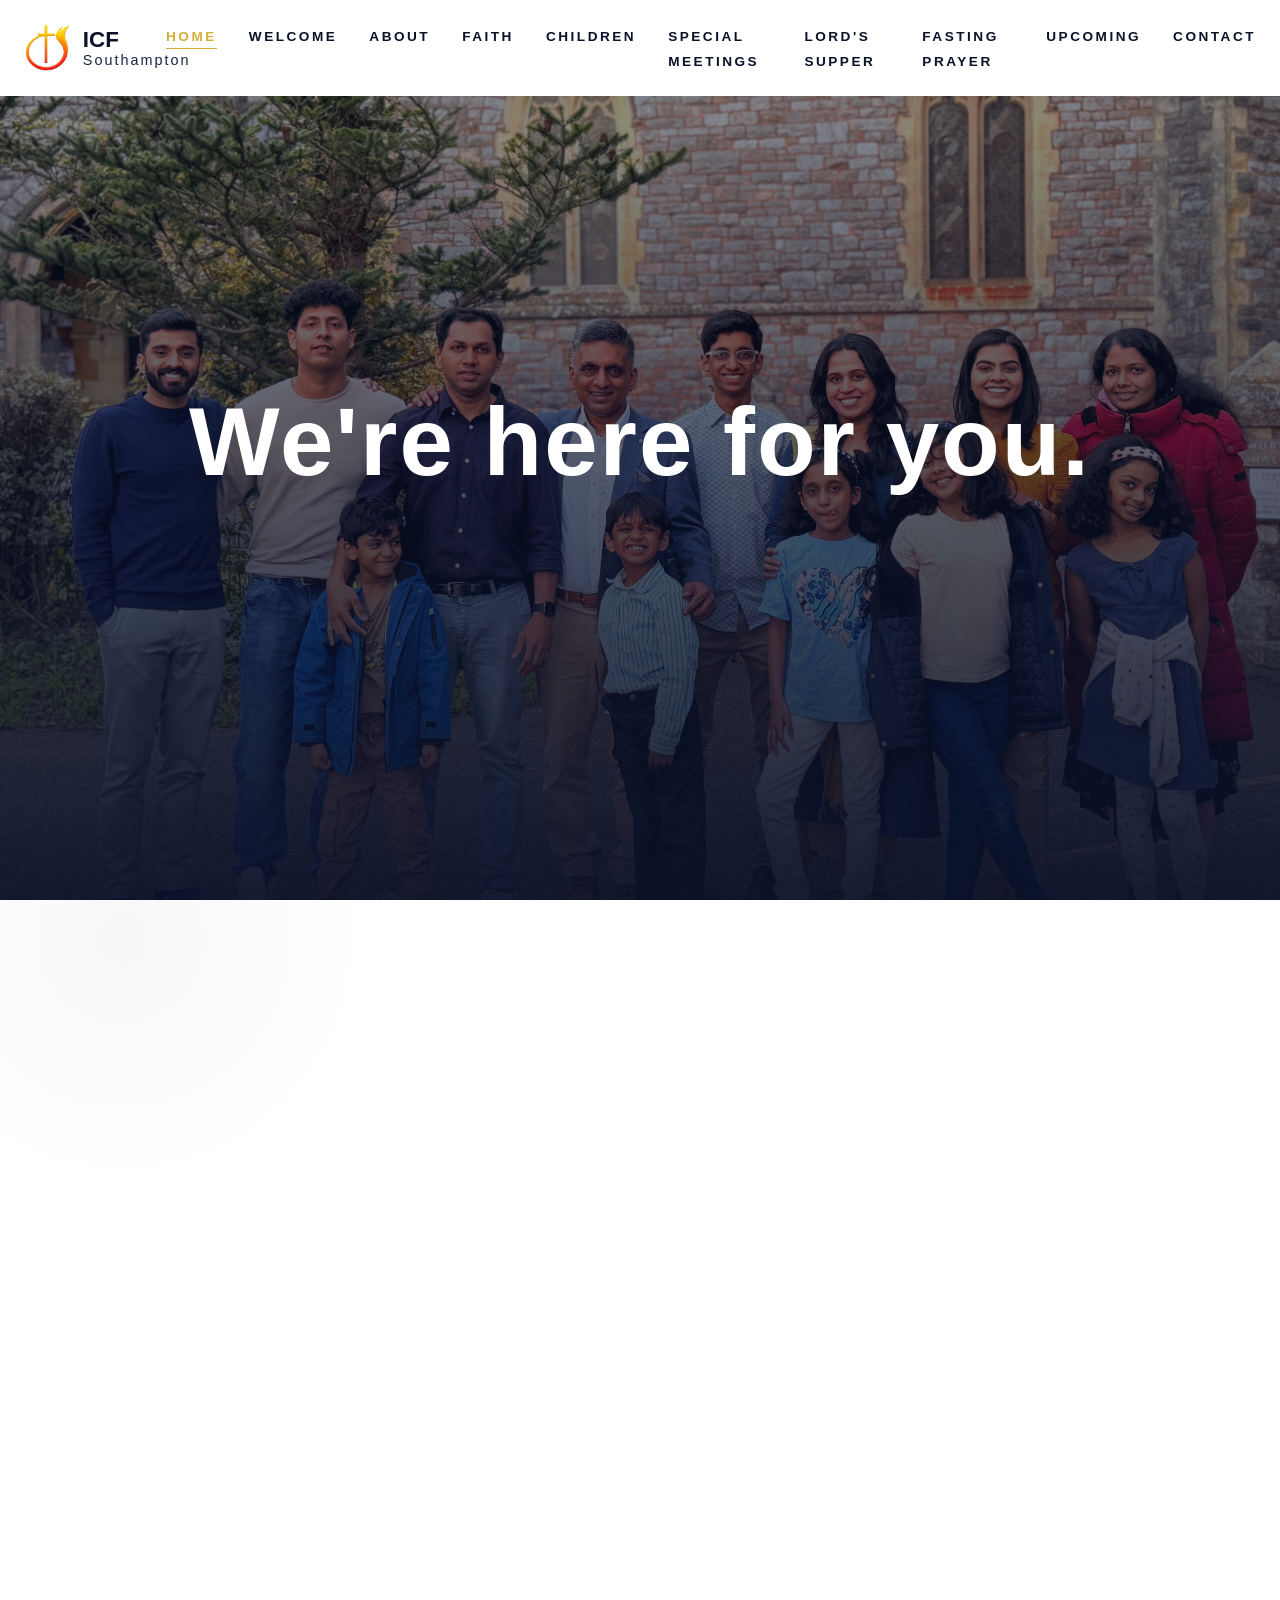
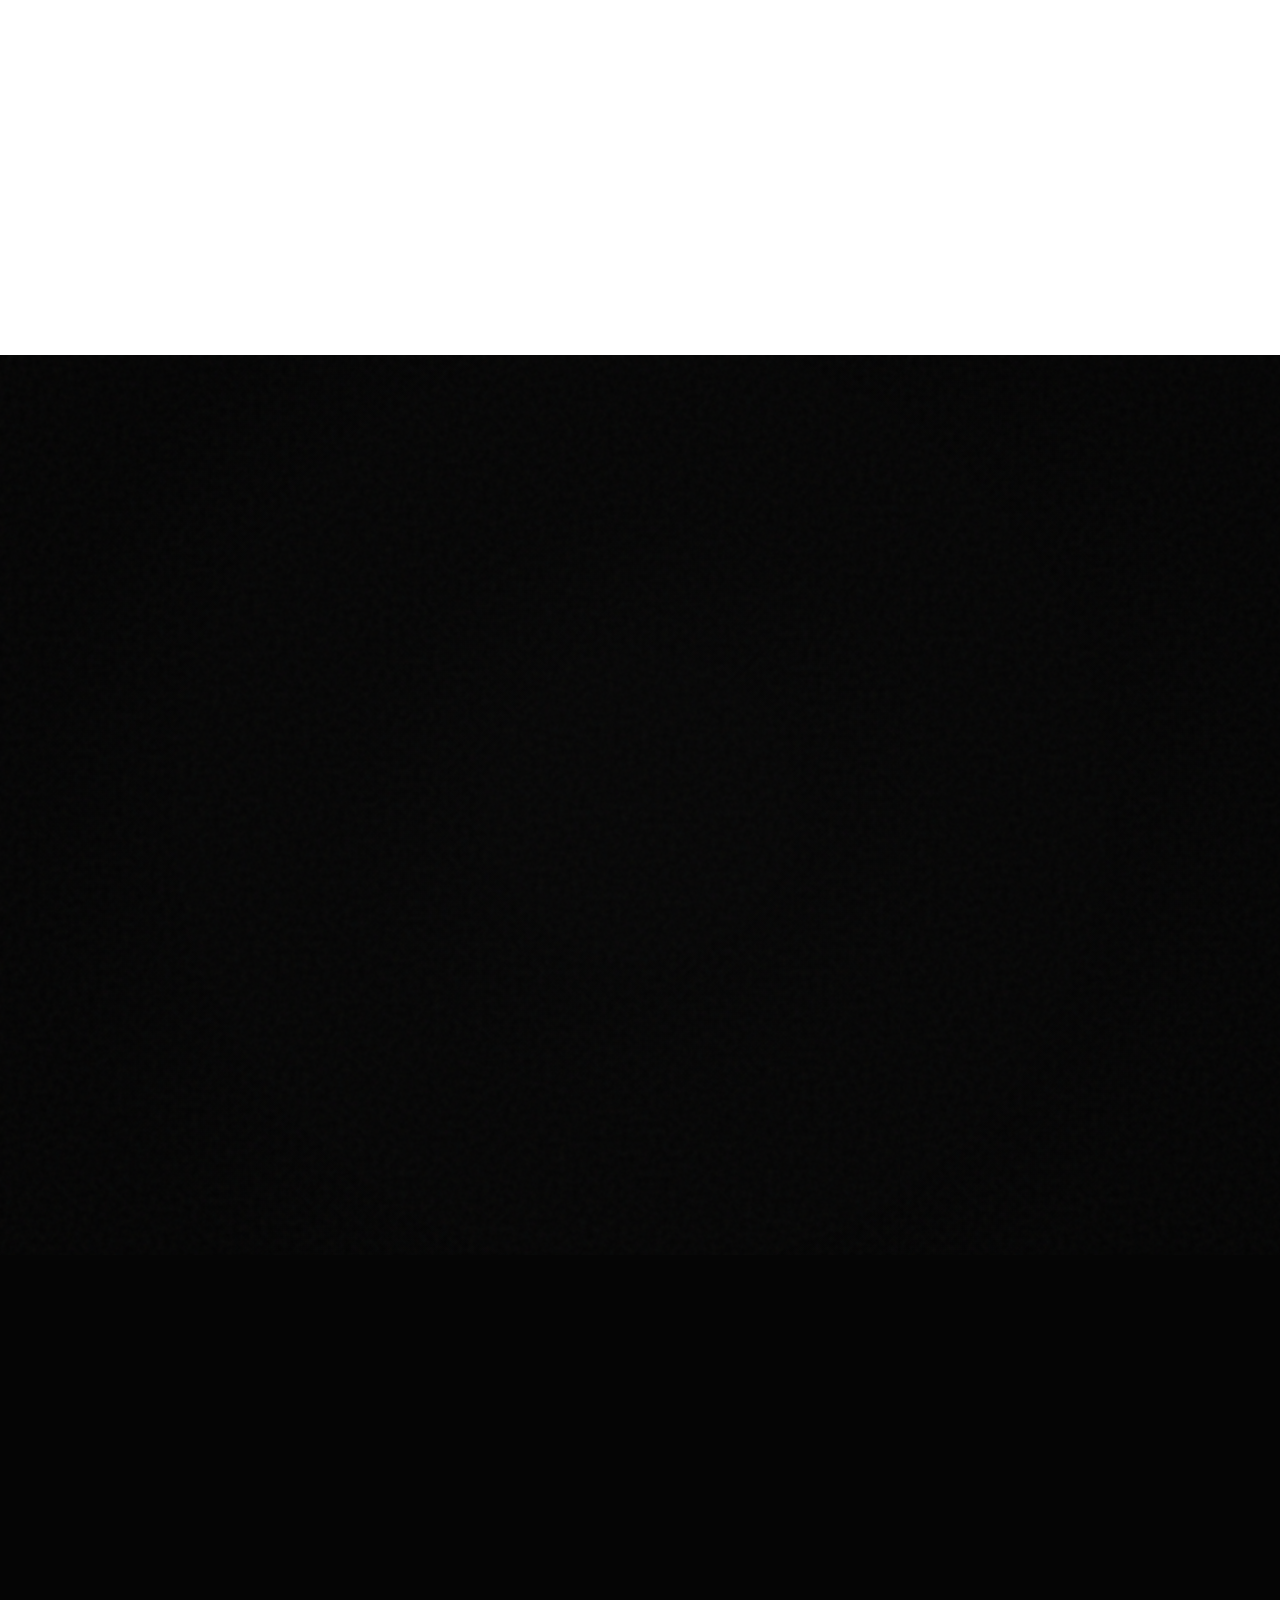
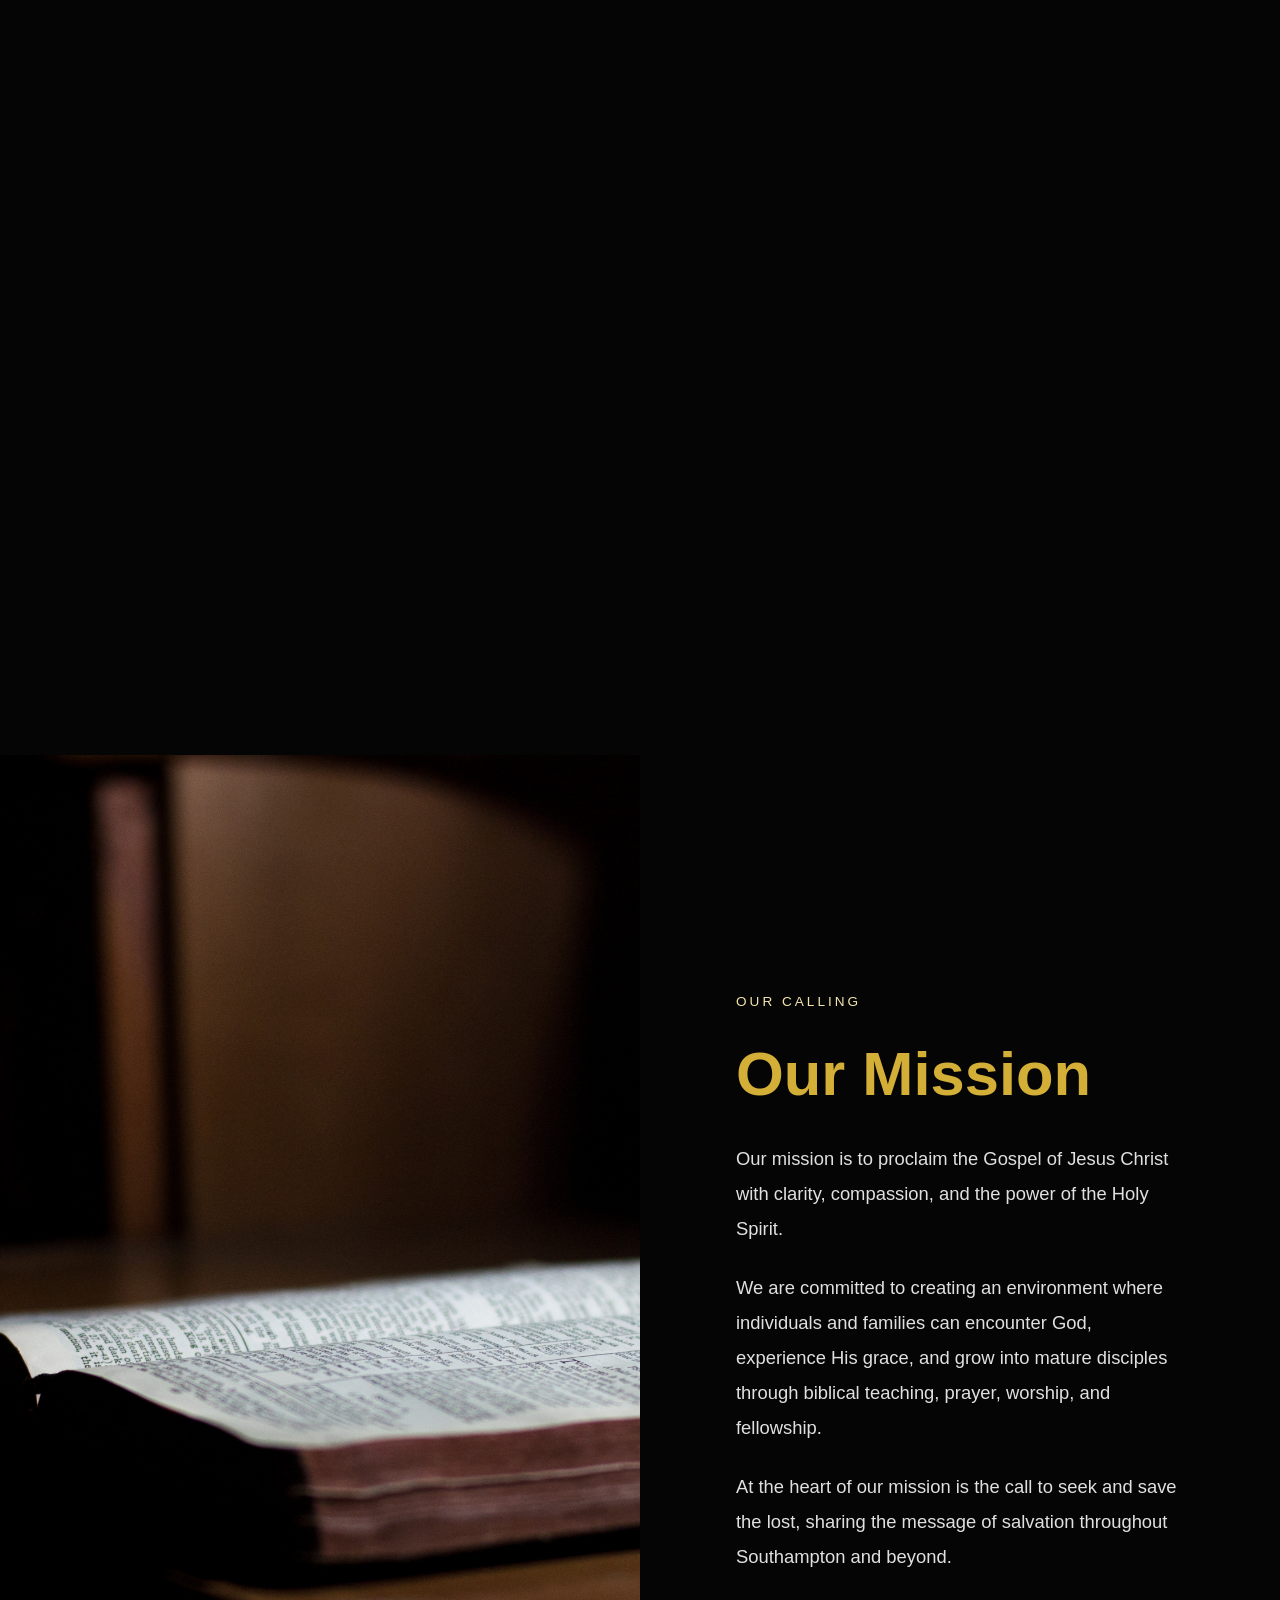
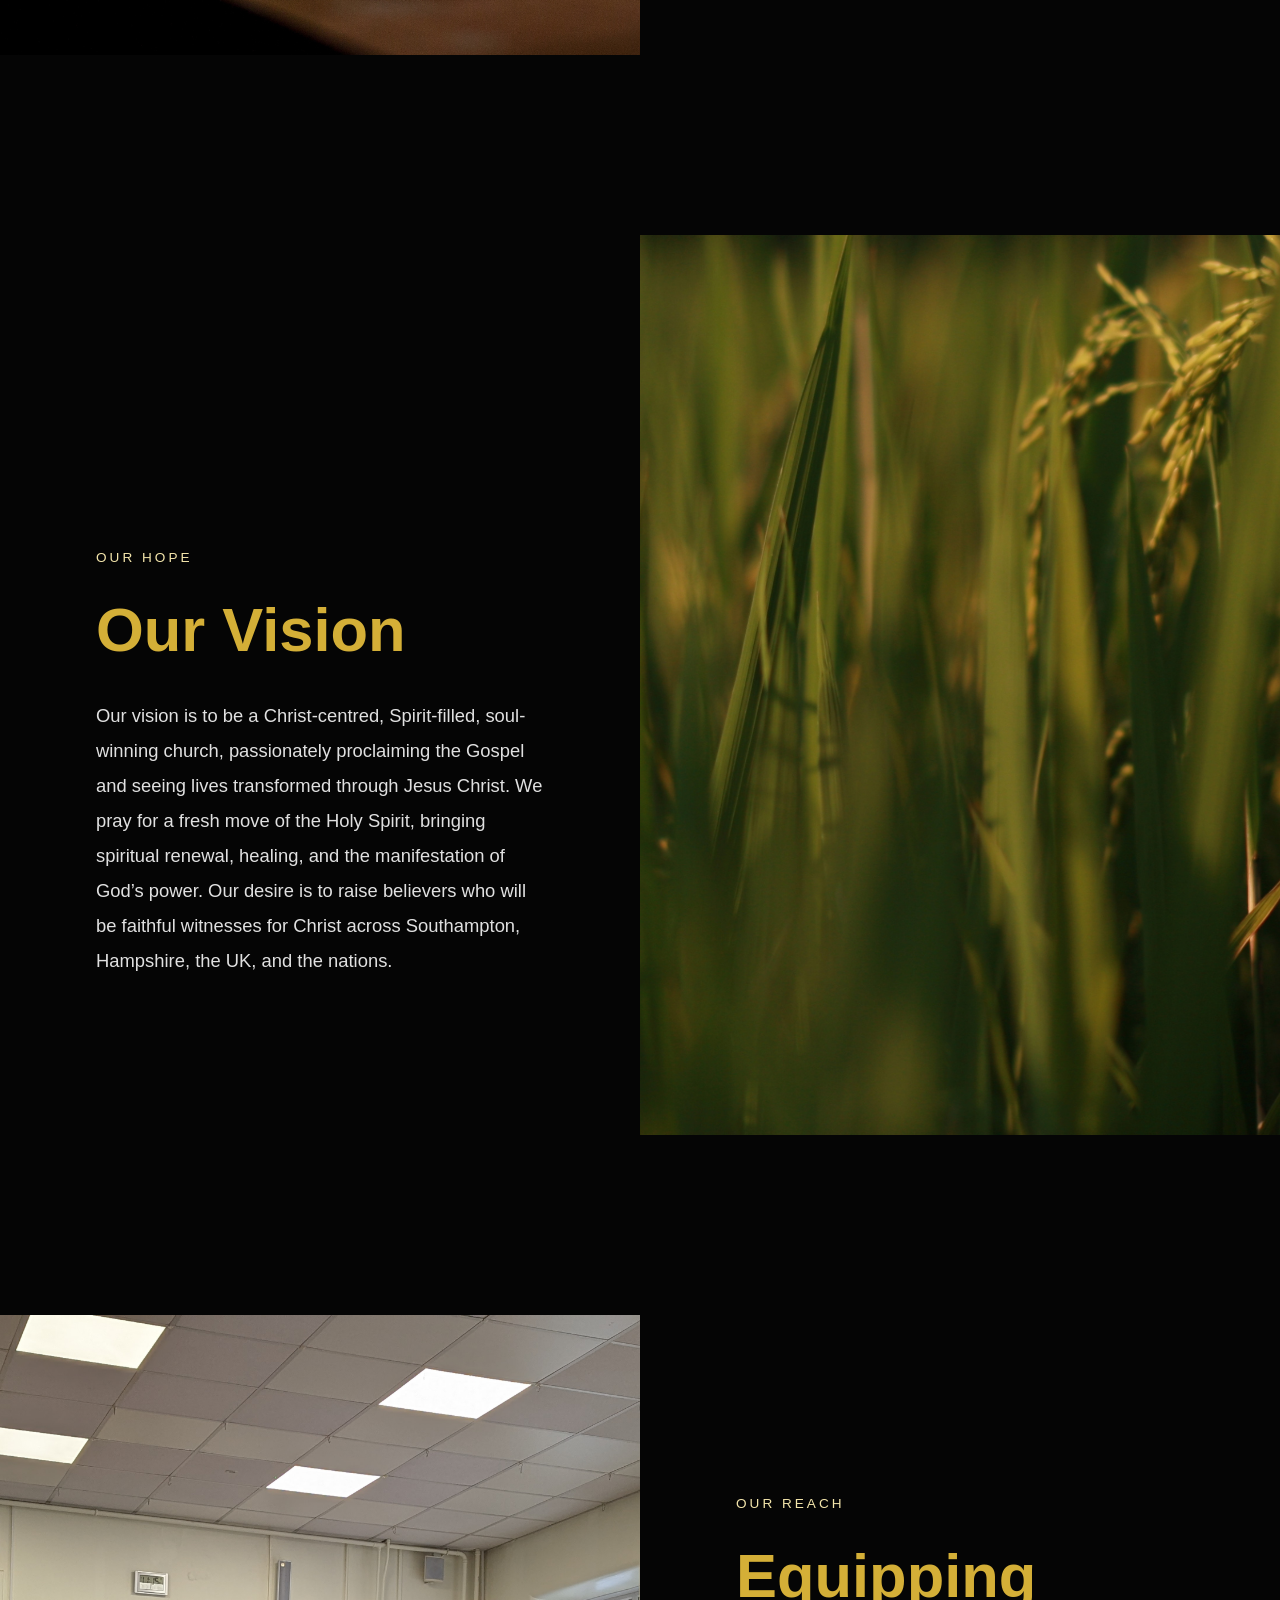
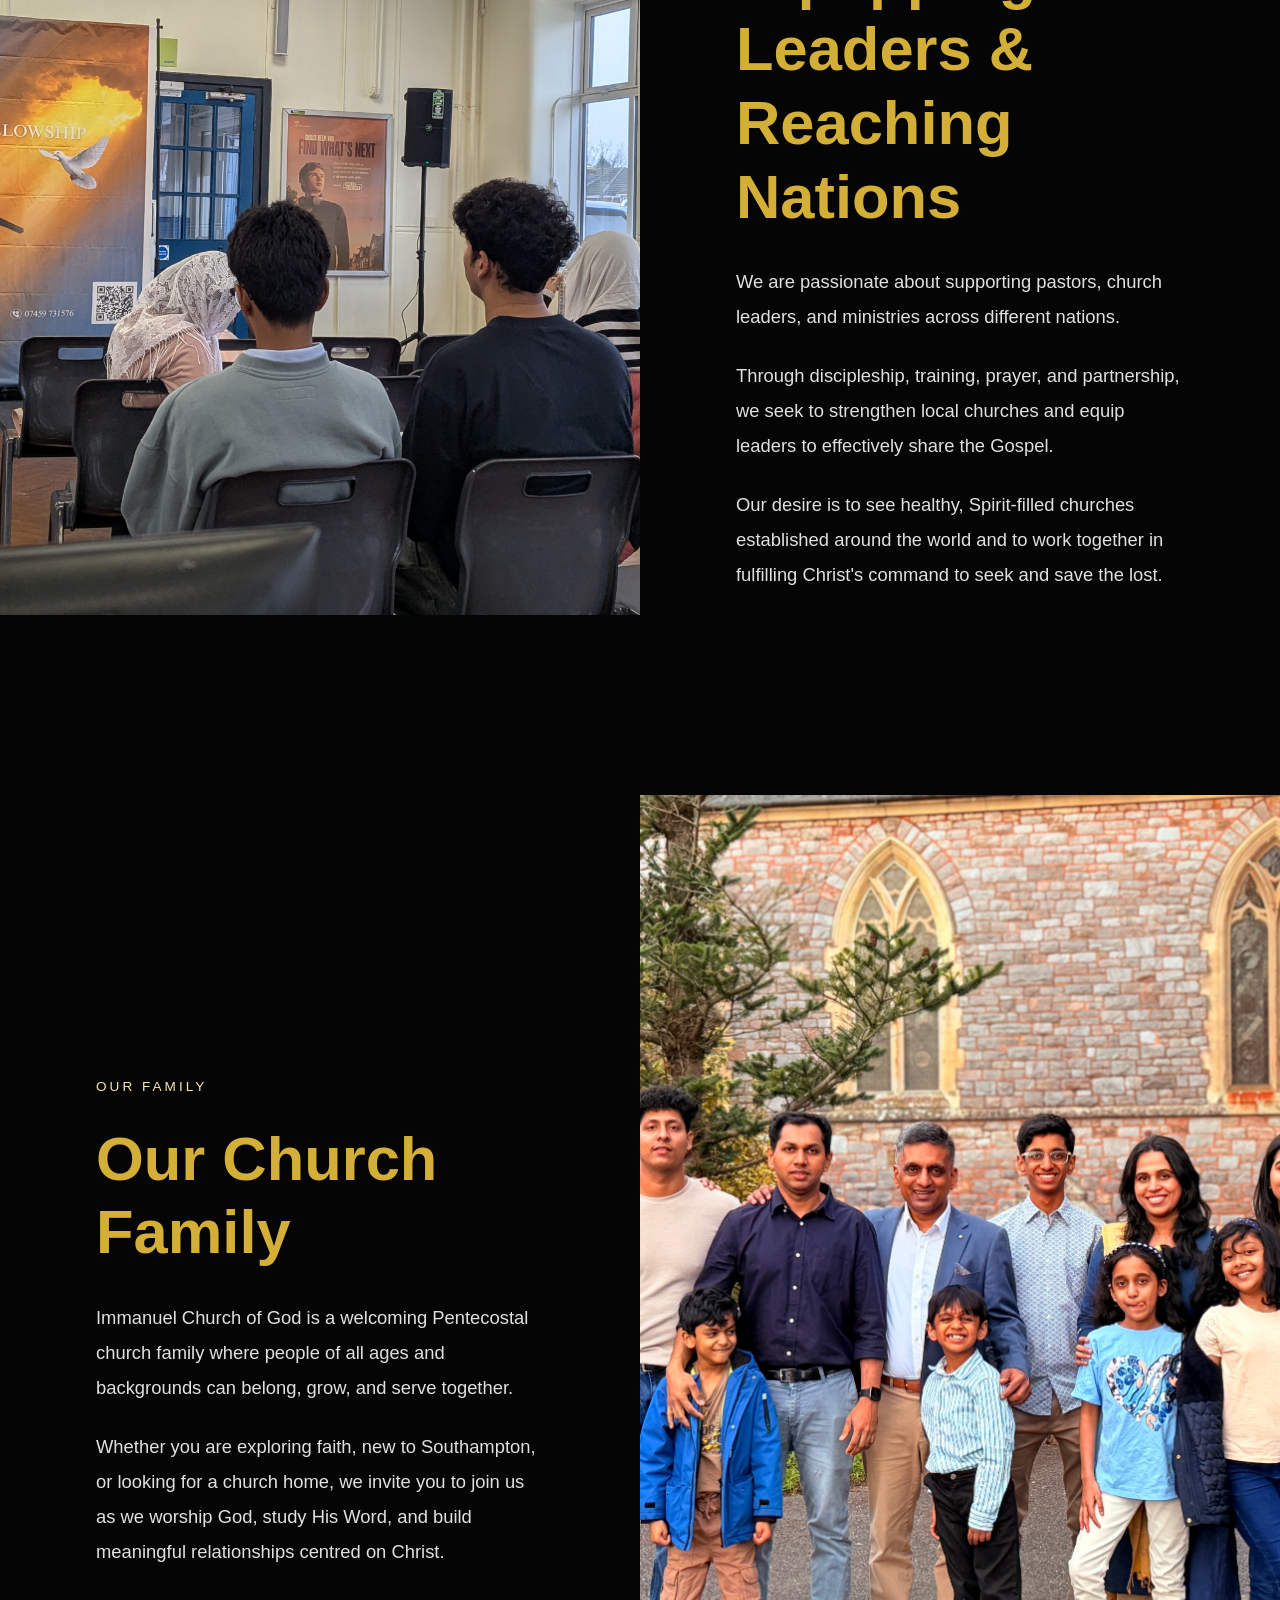
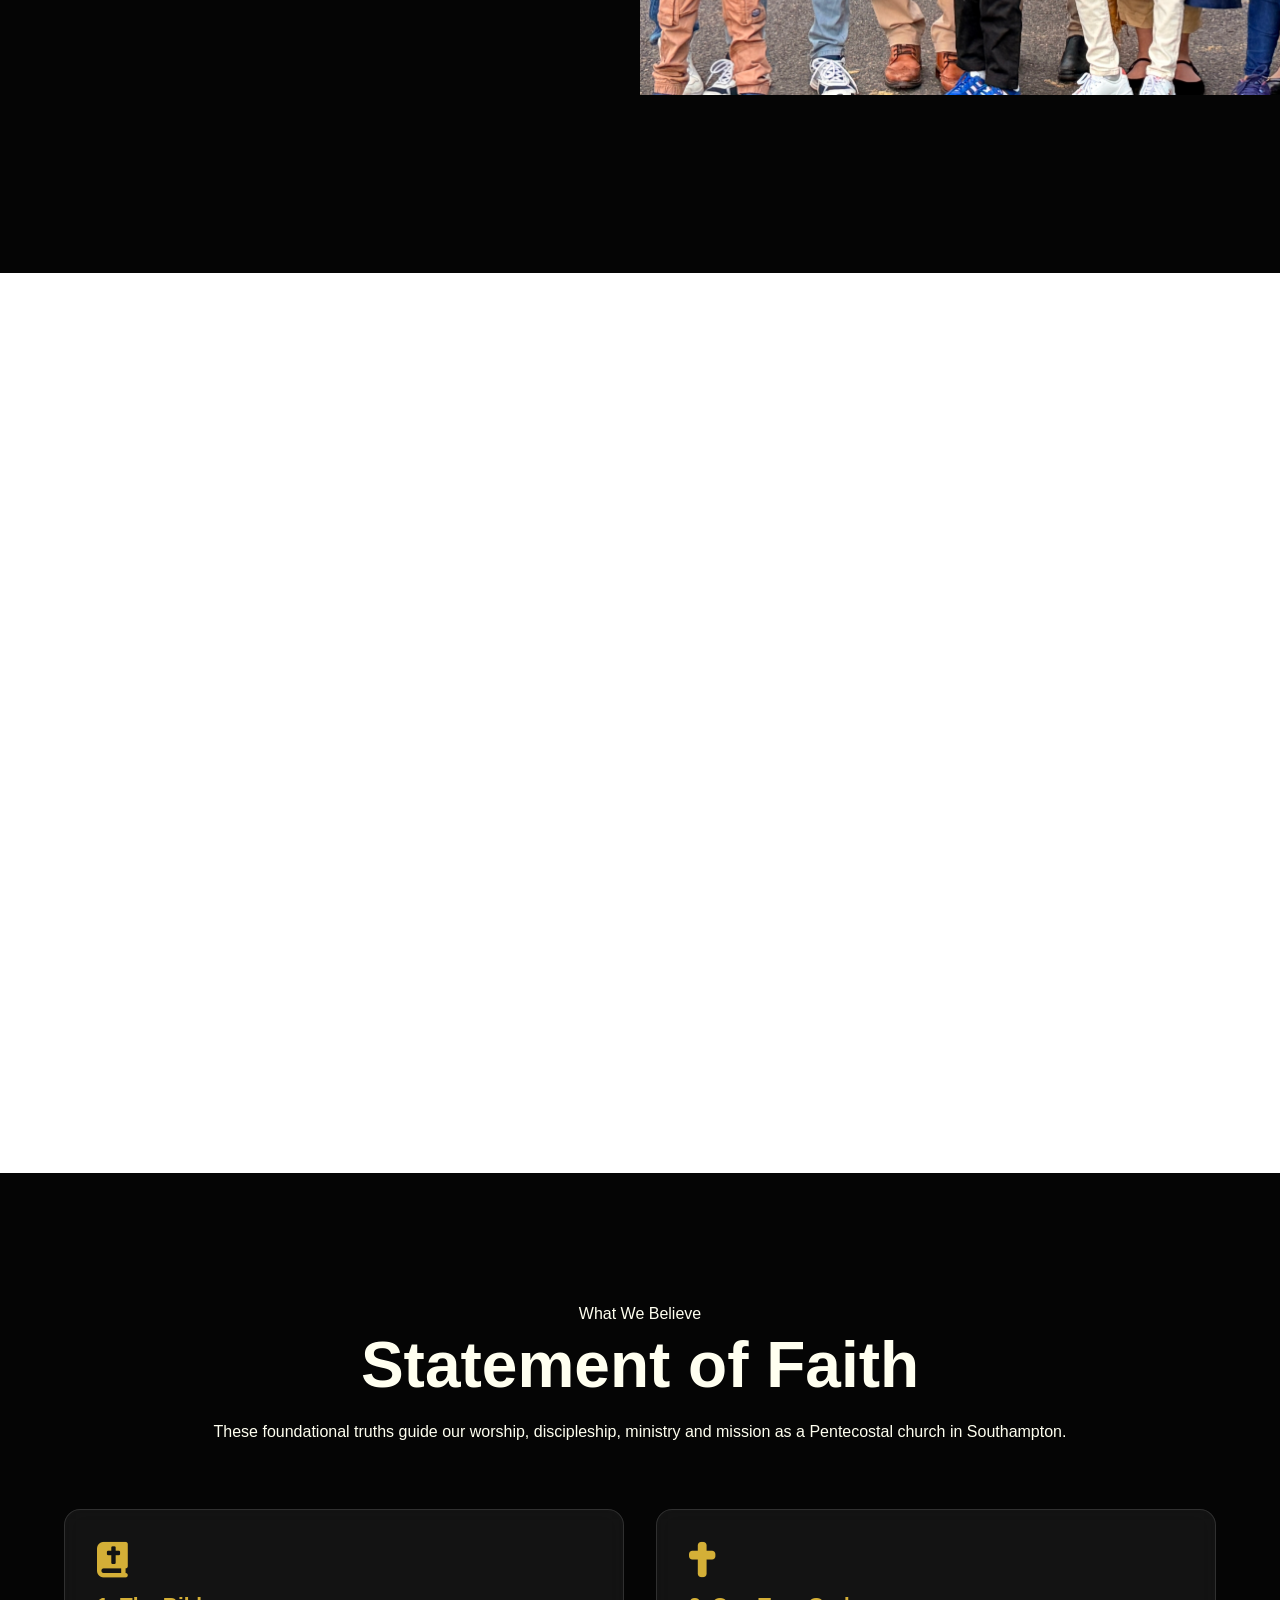
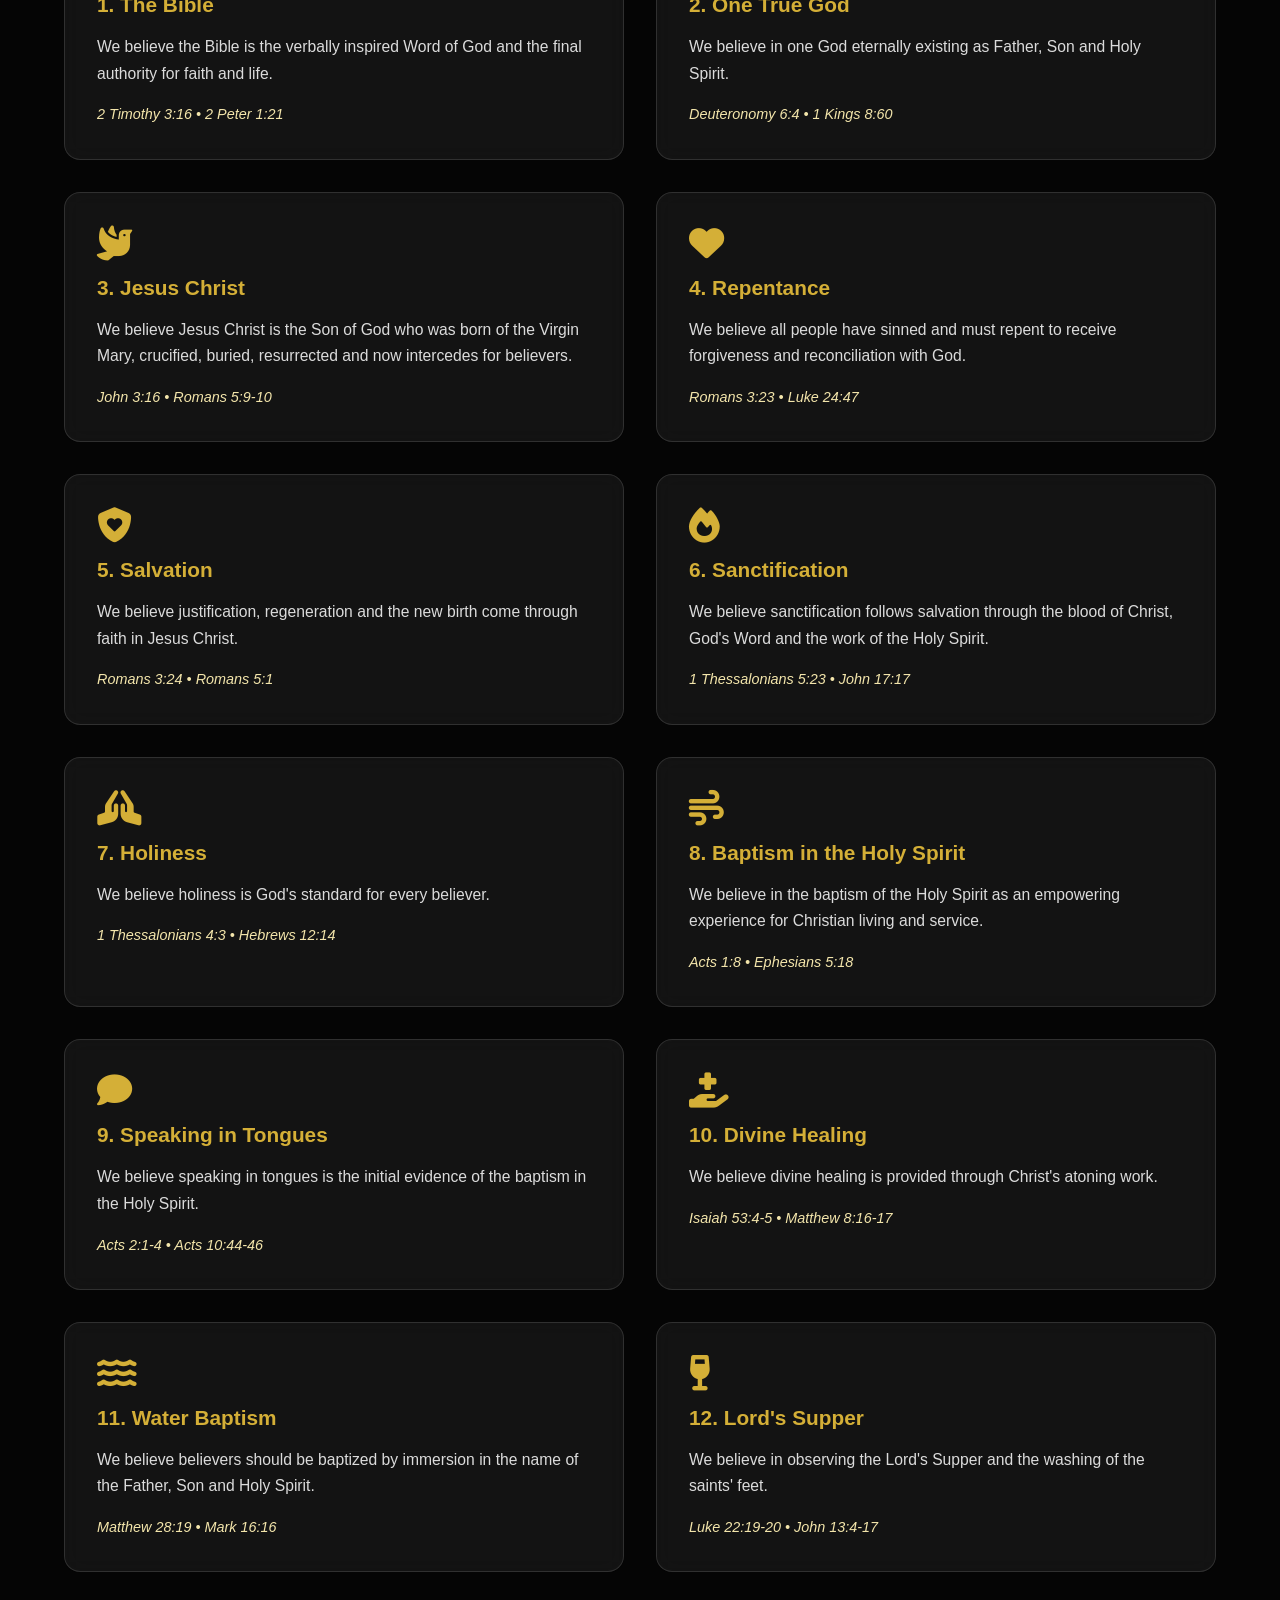
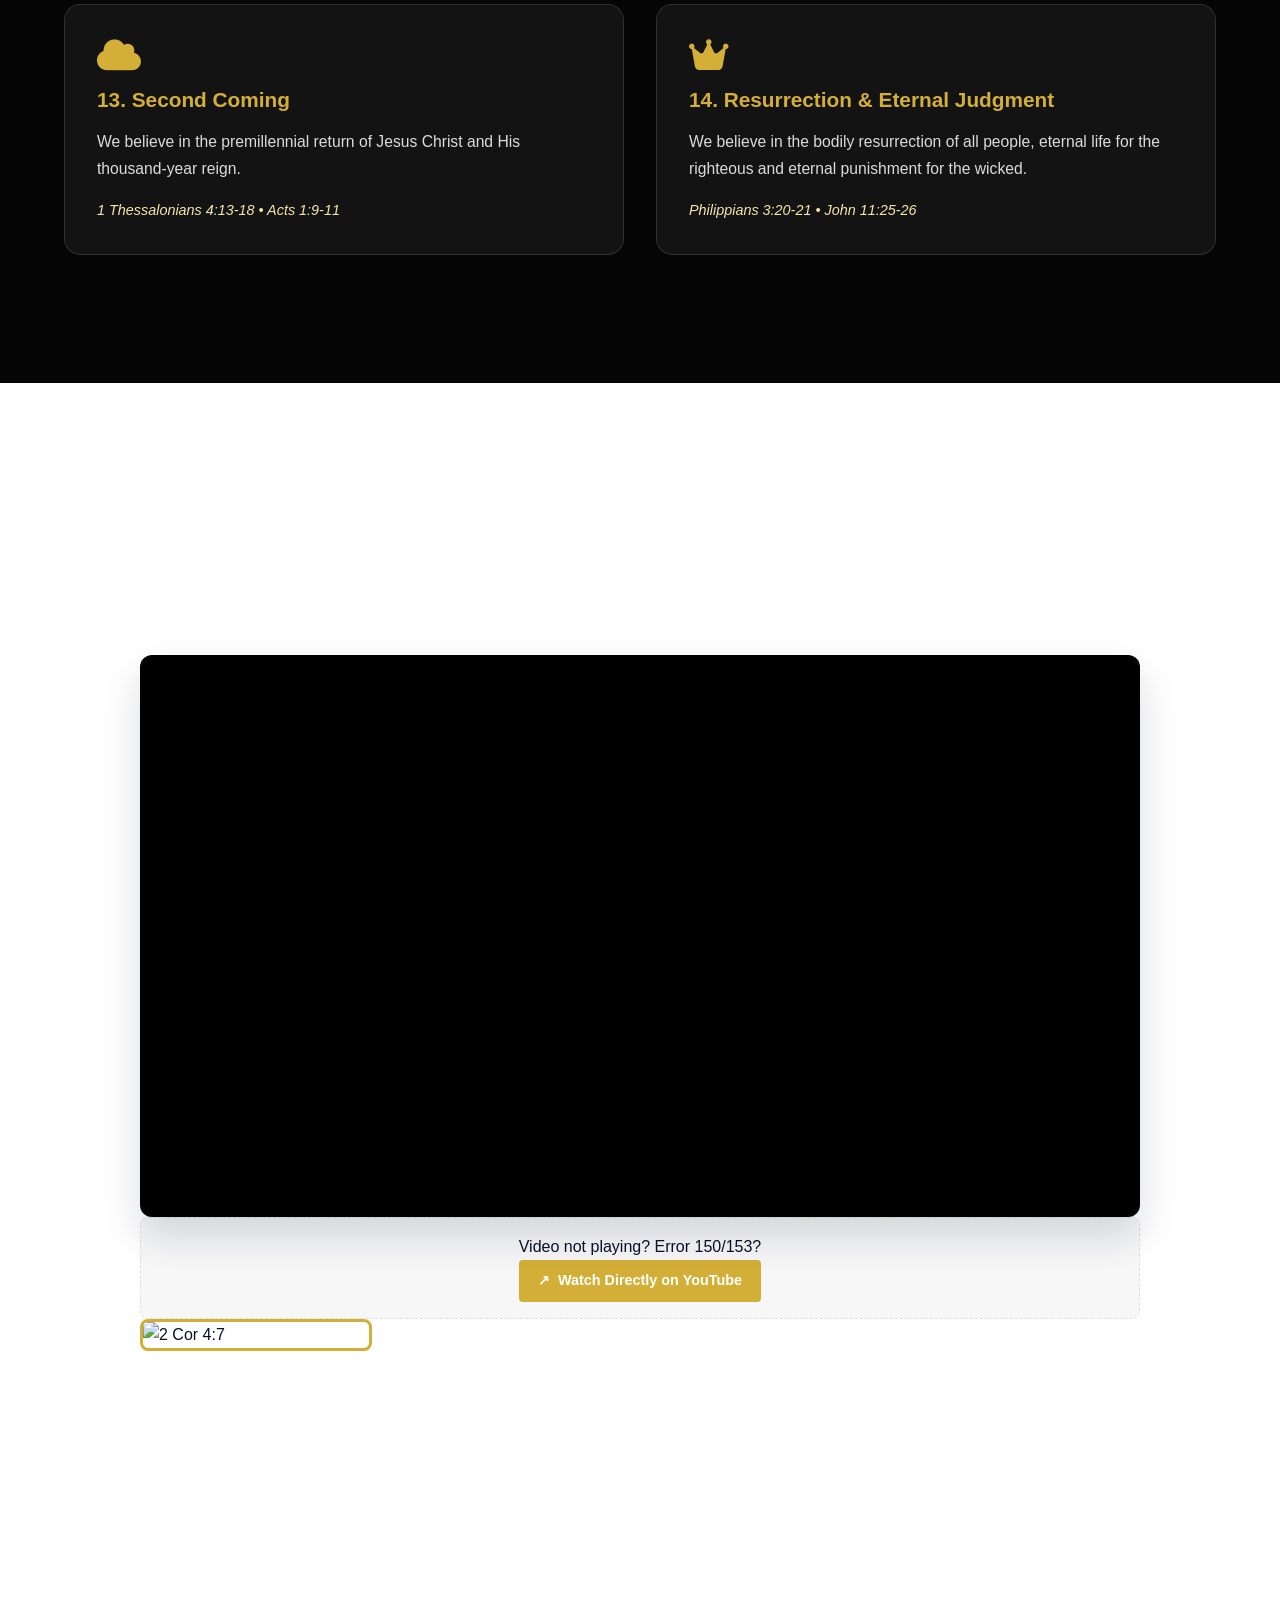
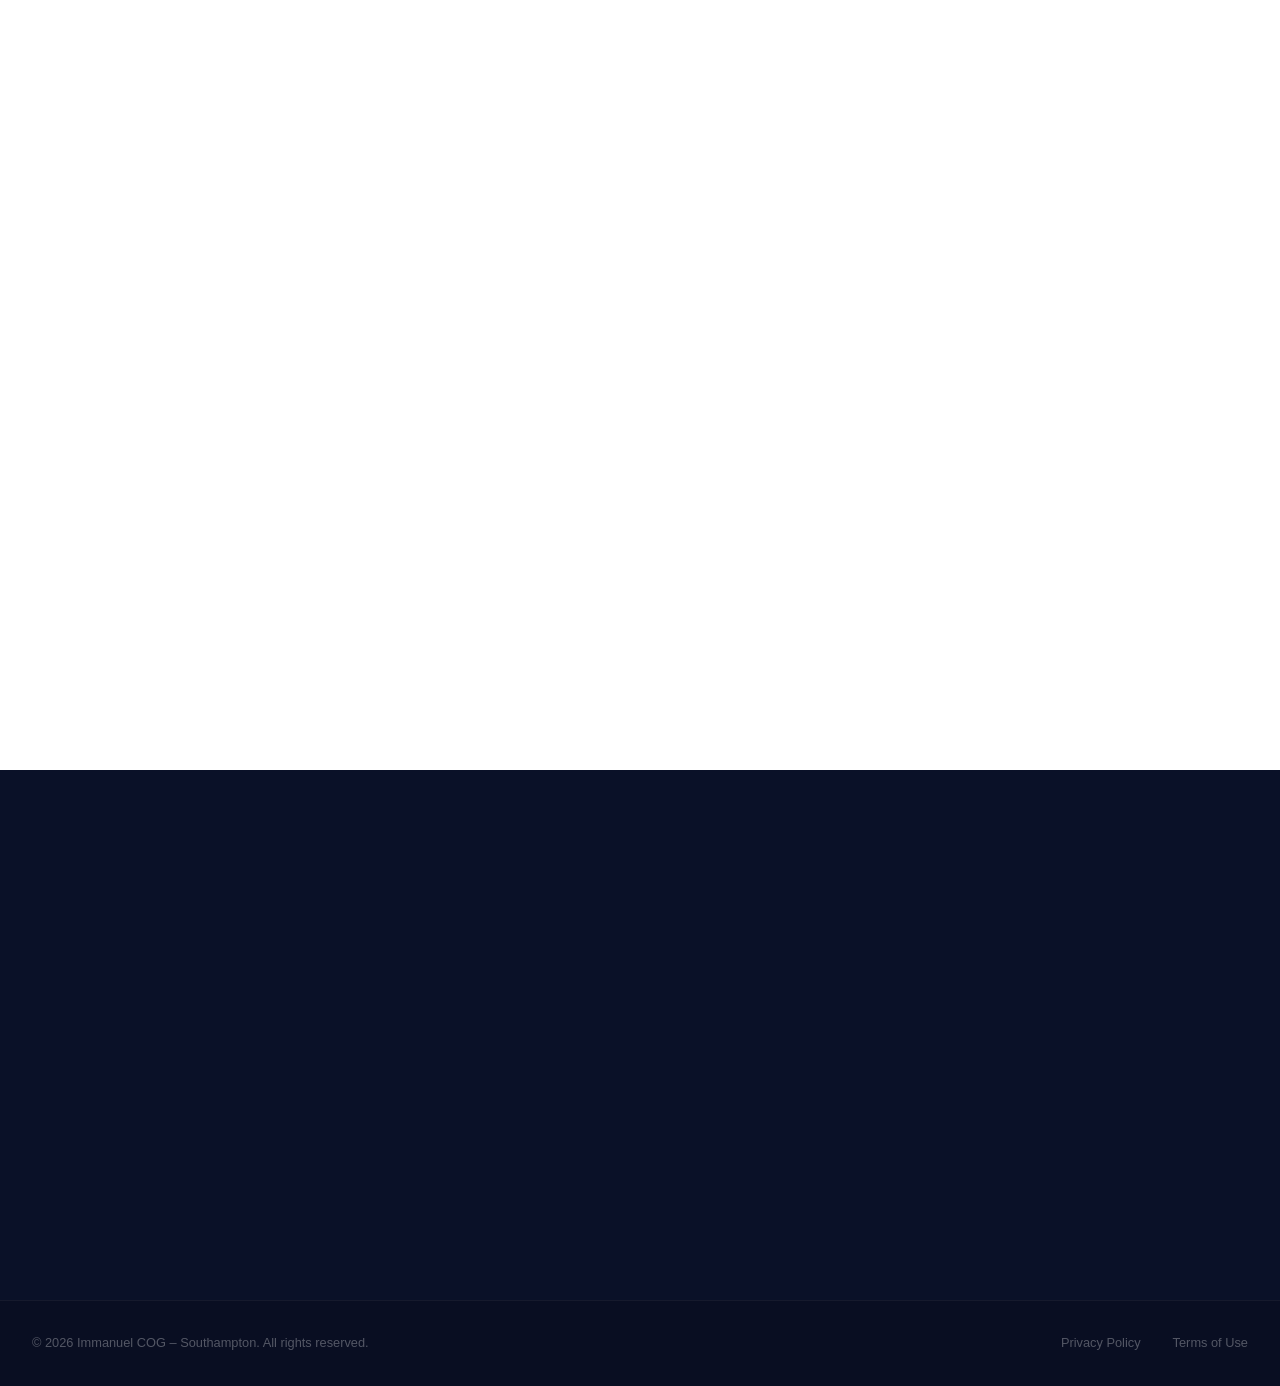
==== index.html @ 438d6242 "removong duplicated bilingual" ====
<!DOCTYPE html>
<html lang="en">

<head>
    <meta charset="UTF-8">
    <meta name="viewport" content="width=device-width, initial-scale=1.0">

    <title>Pentecostal Church Southampton | Malayalam Pentecostal Church Southampton | Immanuel Church of God</title>

    <meta name="description"
          content="A Christ centred Malayalam Pentecostal church serving Southampton, Shirley, Totton, Freemantle, Romsey, West End, Hedge End and surrounding Hampshire communities through worship, prayer, Bible teaching and Christian fellowship.">

    <!-- Church Schema -->
    <script type="application/ld+json">
        {
          "@context": "https://schema.org",
          "@type": "Church",
          "name": "Immanuel Christian Fellowship Southampton",
          "alternateName": "ICF Southampton",
          "url": "https://icfsouthampton.org",
          "telephone": "+44 7908 676 335",
          "email": "icfsouthampton@gmail.com",
        
            "knowsLanguage": [
                "English",
                "Malayalam"
            ],


          "address": {
            "@type": "PostalAddress",
            "streetAddress": "Regents Park Community College, King Edward Avenue",
            "addressLocality": "Southampton",
            "postalCode": "SO16 4GW",
            "addressCountry": "GB"
          },

          "sameAs": [
            "https://www.facebook.com/profile.php?id=61590833280474",
            "https://www.instagram.com/icfsouthampton/",
            "https://www.youtube.com/@ICFSouthampton"
          ]
        }
    </script>

    <!-- Google Fonts -->
    <link rel="preconnect" href="https://fonts.googleapis.com">

    <link rel="preconnect"
          href="https://fonts.gstatic.com"
          crossorigin>

    <link href="https://fonts.googleapis.com/css2?family=Inter:wght@300;400;500;600&family=Playfair+Display:wght@400;500;600;700&display=swap"
          rel="stylesheet">

    <link rel="stylesheet"
          href="https://cdnjs.cloudflare.com/ajax/libs/font-awesome/6.5.2/css/all.min.css">

    <!-- Custom CSS -->
    <link rel="stylesheet" href="css/style.css">
</head>

<body>
    <!-- 1. Sticky Header -->
    <header class="site-header" id="header">
        <div class="header-container">
            <a href="#" class="logo">
                <img src="images/logo ICF.png" alt="ICF Emblem" class="logo-emblem">
                <div class="logo-text">
                    ICF <span>Southampton</span>
                </div>
            </a>
            <nav class="main-nav">
                <ul class="nav-links">
                    <li><a href="#hero" class="active">Home</a></li>
                    <li><a href="#welcome">Welcome</a></li>
                    <li><a href="#about">About</a></li>
                    <li><a href="#faith">Faith</a></li>
                    <li><a href="#childrens-ministry">Children</a></li>
                    <li><a href="#special-meetings">Special Meetings</a></li>
                    <li><a href="#lords-supper">Lord's Supper</a></li>
                    <li><a href="#fasting-prayer">Fasting Prayer</a></li>
                    <li><a href="#upcoming-meetings">Upcoming</a></li>
                    <li><a href="#contact">Contact</a></li>
                </ul>
            </nav>
            <button class="mobile-menu-btn" aria-label="Toggle Menu">
                <span></span>
                <span></span>
                <span></span>
            </button>
        </div>
    </header>

    <!-- Real-time Ambient Background Layer -->
    <canvas id="ambient-canvas"></canvas>

    <!-- Custom Magnetic Cursor -->
    <div id="custom-cursor"></div>

    <!-- 2. Full-screen Video Hero -->
    <section id="hero" class="fullscreen-hero">
        <video autoplay loop muted playsinline class="hero-video" poster="images/hero_bg_1773447522099.png">
            <source src="images/intro_video.mp4" type="video/mp4">
        </video>
        <div class="hero-overlay"></div>
        <div id="particles-js" class="particles-container"></div>
        <div class="hero-content" data-speed="0.8">
            <h1 class="fade-up">Immanuel<br>Church of God</h1>
            <p class="subtitle fade-up delay-1">Southampton</p>
            <p class="tagline fade-up delay-2">
                A Christ-centred bilingual Malayalam and English Pentecostal church serving Southampton, Shirley, Totton,
                Freemantle, Romsey, West End, Hedge End and surrounding Hampshire communities
                through worship, prayer, Bible teaching and Christian fellowship.    
            </p>
            <p class="service-location">
                Join us every Sunday from 10:30 AM to 12:30 PM at Regents Park Community College,
                King Edward Avenue, Southampton SO16 4GW.  
            </p>
            <div class="cta-group fade-up delay-3">
                <a href="#welcome" class="btn btn-primary">Join Us</a>
                <a href="#about" class="btn btn-outline">Learn More</a>
            </div>
        </div>
        <div class="scroll-indicator fade-up delay-4">
            <div class="mouse">
                <div class="wheel"></div>
            </div>
        </div>

        <!-- Sound Toggle Button -->
        <button id="sound-toggle" class="sound-toggle fade-up delay-4" aria-label="Toggle Sound">
            <span class="icon">🔇</span>
        </button>
    </section>

    <!-- 3. Welcome Section -->
    <section id="welcome" class="welcome-section">
        <div class="container">
            <div class="split-layout">
                <div class="content reveal-slide-up stagger-1">
                    <h2>Pastor’s Welcome.</h2>
                    <p>
                        It is our joy to welcome you to a church that began in March 2025 with a simple but powerful desire—to see lives transformed by the love of Jesus Christ. From the very beginning, God has brought together a beautiful, multicultural congregation, united in worship and faith. 
                    </p>
                    <p>
                        Our vision is to reach the lost with the Gospel of Lord Jesus Christ and to be a light in our community. We believe this is a time for the Church to rise, to be equipped, and to be ready for the great end-time harvest that God has prepared. As a church, we are committed to teaching the Word of God, building strong disciples, and creating a place where everyone can encounter His presence.
                    </p>
                    <p>
                        Whether you are exploring faith, new to the area, or looking for a church family, you are warmly invited to join us. We pray that you will find a home here, grow in your walk with God, and be empowered to live out His purpose for your life. We are a bilingual community with service conducted in English and Malayalam.
                    </p>
                    <p>
                        Pastor Donny Philip.
                    </p>
                </div>
                <div class="visual reveal-scale stagger-2">
                    <div class="image-wrapper glass-card parallax-wrap">
                        <img src="images/welcome_bg_pastor_.png" alt="Welcome to Immanuel Church of God" class="parallax-img">
                    </div>
                </div>
            </div>
        </div>
    </section>

    <!-- 3.5 Scrollytelling Sequence Section -->
    <section id="sequence-section" class="sequence-section">
        <div class="sequence-sticky-container">
            <canvas id="sequence-canvas"></canvas>
            <div class="sequence-overlay"></div>
        </div>
    </section>

    <!-- 4. About Us - Scroll Sections -->
    <section id="about" class="sticky-story-section">
        <div class="sticky-story-image">
            <img src="images/about_bg_1773447584646.png" alt="Our Mission">
        </div>

        <div class="sticky-story-content">
            <span class="category-tag">Our Calling</span>
            <h2>Our Mission</h2>
            <p>Our mission is to proclaim the Gospel of Jesus Christ with clarity, compassion, and the power of the Holy Spirit.</p>
            <p>We are committed to creating an environment where individuals and families can encounter God, experience His grace, and grow into mature disciples through biblical teaching, prayer, worship, and fellowship.</p>
            <p>At the heart of our mission is the call to seek and save the lost, sharing the message of salvation throughout Southampton and beyond.</p>
        </div>
    </section>

    <section id="vision" class="sticky-story-section reverse">
        <div class="sticky-story-image">
            <img src="images/faith_bg.png" alt="Our Vision">
        </div>

        <div class="sticky-story-content">
            <span class="category-tag">Our Hope</span>
            <h2>Our Vision</h2>
            <p>
                Our vision is to be a Christ-centred, Spirit-filled, soul-winning church, passionately proclaiming the Gospel and seeing lives transformed through Jesus Christ.

                We pray for a fresh move of the Holy Spirit, bringing spiritual renewal, healing, and the manifestation of God’s power.

                Our desire is to raise believers who will be faithful witnesses for Christ across Southampton, Hampshire, the UK, and the nations.    
            </p>   
        </div>
    </section>

    <section id="global-mission" class="sticky-story-section">
        <div class="sticky-story-image">
            <img src="images/worship_bg_1773447548155.png" alt="Equipping Leaders and Reaching Nations">
        </div>

        <div class="sticky-story-content">
            <span class="category-tag">Our Reach</span>
            <h2>Equipping Leaders & Reaching Nations</h2>
            <p>We are passionate about supporting pastors, church leaders, and ministries across different nations.</p>
            <p>Through discipleship, training, prayer, and partnership, we seek to strengthen local churches and equip leaders to effectively share the Gospel.</p>
            <p>Our desire is to see healthy, Spirit-filled churches established around the world and to work together in fulfilling Christ's command to seek and save the lost.</p>
        </div>
    </section>

    <section id="church-family" class="sticky-story-section reverse">
        <div class="sticky-story-image">
            <img src="images/welcome_bg_1773447535747.png" alt="Our Church Family">
        </div>

        <div class="sticky-story-content">
            <span class="category-tag">Our Family</span>
            <h2>Our Church Family</h2>
            <p>Immanuel Church of God is a welcoming Pentecostal church family where people of all ages and backgrounds can belong, grow, and serve together.</p>
            <p>Whether you are exploring faith, new to Southampton, or looking for a church home, we invite you to join us as we worship God, study His Word, and build meaningful relationships centred on Christ.</p>
        </div>
    </section>



    <!-- 5-9. Horizontal Scroll Sections -->
    <div id="horizontal-scroll-wrapper" class="horizontal-scroll-wrapper">
        <div class="pin-wrap">
            <!-- 5. Children's Ministry -->
            <section id="childrens-ministry" class="horizontal-panel">
                <div class="container">
                    <div class="split-layout">
                        <div class="content reveal-slide-up stagger-1">
                            <span class="panel-tag">Ministry</span>
                            <h2 class="split-text">Children's Ministry</h2>
                            <p>
                                At Immanuel COG, we are passionate about helping children and young people grow in their relationship with Jesus Christ. We believe they are not only the future of the Church, but an important part of God's Kingdom today.
                            </p>
                            <p>
                                Through our bi-monthly Youth Meetings, weekly Sunday school, and other children's programmes, children and young people are encouraged to discover and develop their God-given gifts. They have opportunities to share God's Word, lead worship, perform skits and dramas, participate in Bible quizzes, and take part in special programmes for different age groups.
                            </p>
                            <div class="feature-list">
                                <span>Bible Learning</span> &bull; <span>Worship & Songs</span> &bull; <span>Prayer</span>
                            </div>
                        </div>
                        <div class="visual reveal-mask-circle stagger-2">
                            <div class="image-wrapper glass-card parallax-wrap">
                                <img src="images/children_bg_1773447600078.png" alt="Children's Ministry" class="parallax-img">
                            </div>
                        </div>
                    </div>
                </div>
            </section>

            <!-- 6. Special Meetings -->
            <section id="special-meetings" class="horizontal-panel">
                <div class="container">
                    <div class="split-layout">
                        <div class="content reveal-slide-up stagger-1">
                            <span class="panel-tag">Events</span>
                            <h2 class="split-text">Special Meetings</h2>
                            <p>
                            Throughout the year, we set aside special times to seek God together through worship, prayer and the ministry of His Word.
                            </p>
                            <p>
                            We welcome experienced pastors, evangelists, missionaries, prophets, Bible teachers and Christian leaders who bring biblical teaching, spiritual encouragement and ministry to the church.
                            </p>
                            <p>
                            Whether you are seeking renewal, encouragement, healing, biblical teaching or a deeper walk with God, we warmly invite you to join us for these special times of fellowship and ministry.
                            </p>
                            <div class="feature-list">
                                <span>Revival Meetings</span> &bull; <span>Worship Nights</span> &bull; <span>
                                    Guest
                                    Speakers
                                </span>
                            </div>
                        </div>
                        <div class="visual reveal-mask-slant stagger-2">
                            <div class="image-wrapper glass-card parallax-wrap">
                                <img src="images/worship_bg_1773447548155.png" alt="Special Meetings" class="parallax-img">
                            </div>
                        </div>
                    </div>
                </div>
            </section>

            <!-- 7. Lord's Supper -->
            <section id="lords-supper" class="horizontal-panel">
                <div class="container">
                    <div class="split-layout">
                        <div class="content reveal-slide-up stagger-1">
                            <span class="panel-tag">Sacrament</span>
                            <h2 class="split-text">Lord's Supper</h2>
                            <p> 
                                At Immanuel Church of God, we observe Holy Communion once a month, remembering the sacrifice of Jesus Christ on the Cross of Calvary for the forgiveness of our sins.
                            </p>
                            <p>
                                As we share the bread and the cup, we remember His death and resurrection and proclaim our hope in His return for His Church.
                            </p>
                            <p>
                                It is also a time for self-examination, repentance, renewal and forgiveness, as we extend to others the forgiveness we have received through Christ.
                            </p>
                            <div class="feature-list">
                                <span>Sacrifice</span> &bull; <span>Reflection</span> &bull; <span>Communion</span>
                            </div>
                        </div>
                        <div class="visual reveal-mask-circle stagger-2">
                            <div class="image-wrapper glass-card parallax-wrap">
                                <img src="images/lords_supper_bg_1773447563109.png" alt="Lord's Supper" class="parallax-img">
                            </div>
                        </div>
                    </div>
                </div>
            </section>

            <!-- 8. Fasting Prayer Meetings -->
            <section id="fasting-prayer" class="horizontal-panel">
                <div class="container">
                    <div class="split-layout">
                        <div class="content reveal-slide-up stagger-1">
                            <span class="panel-tag">Gathering</span>
                            <h2 class="split-text">Fasting Prayer</h2>
                            <p class="panel-desc">Seeking intimacy with God through powerful, unified prayer.</p>
                            <div class="feature-list">
                                <span>Family Prayer</span> &bull; <span>Renewal</span> &bull; <span>Impact</span>
                            </div>
                        </div>
                        <div class="visual reveal-mask-slant stagger-2">
                            <div class="image-wrapper glass-card parallax-wrap">
                                <img src="images/hero_bg_1773447522099.png" alt="Fasting Prayer" class="parallax-img">
                            </div>
                        </div>
                    </div>
                </div>
            </section>

            <!-- 9. Upcoming Meetings -->
            <section id="upcoming-meetings" class="horizontal-panel">
                <div class="container">
                    <div class="split-layout">
                        <div class="content">
                            <span class="panel-tag">Schedule</span>
                            <h2 class="split-text">Upcoming Meetings</h2>
                            <div class="schedule-grid">
                                <div class="schedule-card">
                                    <h4>Sunday Worship</h4>
                                    <p>10:00 AM</p>
                                </div>
                                <div class="schedule-card">
                                    <h4>Midweek Prayer</h4>
                                    <p>Wednesdays, 7:00 PM</p>
                                </div>
                            </div>
                        </div>
                        <div class="visual">
                            <div class="image-wrapper glass-card">
                                <img src="images/welcome_bg_1773447535747.png" alt="Upcoming Meetings">
                            </div>
                        </div>
                    </div>
                </div>
            </section>

        </div>
    </div>

    <!-- 9.2 Statement of Faith (Apple-inspired) -->
    <!-- 9.2 Statement of Faith -->
    <section id="faith" class="faith-section">

        <div class="container">

            <div class="section-header text-center">
                <span class="category-tag">What We Believe</span>
                <h2>Statement of Faith</h2>
                <p>
                    These foundational truths guide our worship, discipleship,
                    ministry and mission as a Pentecostal church in Southampton.
                </p>
            </div>

            <div class="faith-grid">

                <div class="faith-card">
                    <i class="fas fa-book-bible faith-icon"></i>
                    <h3>1. The Bible</h3>
                    <p>We believe the Bible is the verbally inspired Word of God and the final authority for faith and life.</p>
                    <small>2 Timothy 3:16 • 2 Peter 1:21</small>
                </div>

                <div class="faith-card">
                    <i class="fas fa-cross faith-icon"></i>
                    <h3>2. One True God</h3>
                    <p>We believe in one God eternally existing as Father, Son and Holy Spirit.</p>
                    <small>Deuteronomy 6:4 • 1 Kings 8:60</small>
                </div>

                <div class="faith-card">
                    <i class="fas fa-dove faith-icon"></i>
                    <h3>3. Jesus Christ</h3>
                    <p>We believe Jesus Christ is the Son of God who was born of the Virgin Mary, crucified, buried, resurrected and now intercedes for believers.</p>
                    <small>John 3:16 • Romans 5:9-10</small>
                </div>

                <div class="faith-card">
                    <i class="fas fa-heart faith-icon"></i>
                    <h3>4. Repentance</h3>
                    <p>We believe all people have sinned and must repent to receive forgiveness and reconciliation with God.</p>
                    <small>Romans 3:23 • Luke 24:47</small>
                </div>

                <div class="faith-card">
                    <i class="fas fa-shield-heart faith-icon"></i>
                    <h3>5. Salvation</h3>
                    <p>We believe justification, regeneration and the new birth come through faith in Jesus Christ.</p>
                    <small>Romans 3:24 • Romans 5:1</small>
                </div>

                <div class="faith-card ">
                    <i class="fas fa-fire faith-icon"></i>
                    <h3>6. Sanctification</h3>
                    <p>We believe sanctification follows salvation through the blood of Christ, God's Word and the work of the Holy Spirit.</p>
                    <small>1 Thessalonians 5:23 • John 17:17</small>
                </div>

                <div class="faith-card">
                    <i class="fas fa-hands-praying faith-icon"></i>
                    <h3>7. Holiness</h3>
                    <p>We believe holiness is God's standard for every believer.</p>
                    <small>1 Thessalonians 4:3 • Hebrews 12:14</small>
                </div>

                <div class="faith-card">
                    <i class="fas fa-wind faith-icon"></i>
                    <h3>8. Baptism in the Holy Spirit</h3>
                    <p>We believe in the baptism of the Holy Spirit as an empowering experience for Christian living and service.</p>
                    <small>Acts 1:8 • Ephesians 5:18</small>
                </div>

                <div class="faith-card ">
                    <i class="fas fa-comment faith-icon"></i>
                    <h3>9. Speaking in Tongues</h3>
                    <p>We believe speaking in tongues is the initial evidence of the baptism in the Holy Spirit.</p>
                    <small>Acts 2:1-4 • Acts 10:44-46</small>
                </div>

                <div class="faith-card ">
                    <i class="fas fa-hand-holding-medical faith-icon"></i>
                    <h3>10. Divine Healing</h3>
                    <p>We believe divine healing is provided through Christ's atoning work.</p>
                    <small>Isaiah 53:4-5 • Matthew 8:16-17</small>
                </div>

                <div class="faith-card">
                    <i class="fas fa-water faith-icon"></i>
                    <h3>11. Water Baptism</h3>
                    <p>We believe believers should be baptized by immersion in the name of the Father, Son and Holy Spirit.</p>
                    <small>Matthew 28:19 • Mark 16:16</small>
                </div>

                <div class="faith-card">
                    <i class="fas fa-wine-glass faith-icon"></i>
                    <h3>12. Lord's Supper</h3>
                    <p>We believe in observing the Lord's Supper and the washing of the saints' feet.</p>
                    <small>Luke 22:19-20 • John 13:4-17</small>
                </div>

                <div class="faith-card ">
                    <i class="fas fa-cloud faith-icon"></i>
                    <h3>13. Second Coming</h3>
                    <p>We believe in the premillennial return of Jesus Christ and His thousand-year reign.</p>
                    <small>1 Thessalonians 4:13-18 • Acts 1:9-11</small>
                </div>

                <div class="faith-card ">
                    <i class="fas fa-crown faith-icon"></i>
                    <h3>14. Resurrection & Eternal Judgment</h3>
                    <p>We believe in the bodily resurrection of all people, eternal life for the righteous and eternal punishment for the wicked.</p>
                    <small>Philippians 3:20-21 • John 11:25-26</small>
                </div>

            </div>

        </div>

    </section>

    <!-- 9.5 Recent Sermons & Media -->
    <section id="media" class="media-section">
        <div class="container">
            <div class="section-header text-center mb-5 reveal-slide-up">
                <span class="category-tag">Media</span>
                <h2>Recent Sermons</h2>
                <div class="header-line"></div>
                <p>Catch up on our latest messages and stay connected with God's word wherever you are.</p>
            </div>

            <div class="video-gallery-container mt-5">
                <div class="main-video-wrapper">
                    <iframe id="main-youtube-player" src="https://www.youtube-nocookie.com/embed/oIe45Hm1aFU?rel=0&enablejsapi=1"
                            title="YouTube video player" frameborder="0"
                            allow="accelerometer; autoplay; clipboard-write; encrypted-media; gyroscope; picture-in-picture; web-share"
                            allowfullscreen></iframe>
                </div>

                <div class="video-fallback-container text-center mt-3">
                    <p class="small text-muted mb-2">Video not playing? Error 150/153?</p>
                    <a id="youtube-fallback-link" href="https://www.youtube.com/watch?v=oIe45Hm1aFU" target="_blank" class="btn-fallback">
                        <i class="icon">↗</i> Watch Directly on YouTube
                    </a>
                </div>

                <div class="video-thumbnails-grid mt-4">
                    <div class="thumbnail-item active reveal-scale stagger-1" data-video-id="oIe45Hm1aFU">
                        <img src="https://img.youtube.com/vi/oIe45Hm1aFU/mqdefault.jpg" alt="2 Cor 4:7">
                        <div class="thumbnail-overlay">
                            <i class="play-icon">▶</i>
                        </div>
                    </div>
                    <div class="thumbnail-item reveal-scale stagger-2" data-video-id="FF2HiZcOAAc">
                        <img src="https://img.youtube.com/vi/FF2HiZcOAAc/mqdefault.jpg" alt="1 Samuel 16:7">
                        <div class="thumbnail-overlay">
                            <i class="play-icon">▶</i>
                        </div>
                    </div>
                    <div class="thumbnail-item reveal-scale stagger-3" data-video-id="7APw9N652S4">
                        <img src="https://img.youtube.com/vi/7APw9N652S4/mqdefault.jpg" alt="Matt 27:40">
                        <div class="thumbnail-overlay">
                            <i class="play-icon">▶</i>
                        </div>
                    </div>
                    <div class="thumbnail-item reveal-scale stagger-4" data-video-id="LgNAIlaI3g4">
                        <img src="https://img.youtube.com/vi/LgNAIlaI3g4/mqdefault.jpg" alt="Galatians 5:25">
                        <div class="thumbnail-overlay">
                            <i class="play-icon">▶</i>
                        </div>
                    </div>
                </div>
            </div>
        </div>
    </section>

    <!-- 10. Contact Us (Cinematic Apple Bento) -->
    <section id="contact" class="contact-section">
        <!-- The Fullscreen Animated Hero Card overlaying the background -->
        <div class="contact-hero-card">
            <div class="hero-bg-image"></div>
            <div class="hero-overlay-gradient"></div>
            <!-- Large Typography shown when Fullscreen -->
            <h1 class="hero-large-text">We're here for you.</h1>

            <!-- Small Tile Content shown when Shrunk -->
            <div class="tile-content hero-small-content">

                <div class="tile-icon">📍</div>

                <h3>Visit Us</h3>

                <p>
                    Join our community for worship and fellowship every Sunday.
                </p>

                <p class="address-text">
                    Regents Park Community College<br>
                    King Edward Avenue<br>
                    Southampton SO16 4GW
                </p>

                <p>
                    <strong>Sunday Worship Service</strong><br>
                    10:30 AM – 12:30 PM
                </p>


                <ul class="actions" style="margin-top:1rem;">
                    <li>
                        <a href="https://maps.google.com/?q=Regents+Park+Community+College+King+Edward+Avenue+Southampton+SO16+4GW"
                           class="button primary"
                           target="_blank">
                            Get Directions
                        </a>
                    </li>
                </ul>

                <div class="contact-details">

                    <p>
                        <i class="fa-solid fa-phone"></i>
                        <a href="tel:+447908676335">
                            +44 7908 676 335
                        </a>
                    </p>

                    <p>
                        <i class="fa-solid fa-envelope"></i>
                        <a href="mailto:icfsouthampton@gmail.com">
                            icfsouthampton@gmail.com
                        </a>
                    </p>

                </div>

                <div class="social-icons-grid visit-socials">

                    <a href="https://www.youtube.com/@ICFSouthampton"
                       class="social-icon-box youtube"
                       target="_blank"
                       rel="noopener noreferrer">
                        <i class="fa-brands fa-youtube"></i>
                        <span class="label">YouTube</span>
                    </a>

                    <a href="https://www.instagram.com/icfsouthampton/"
                       class="social-icon-box instagram"
                       target="_blank"
                       rel="noopener noreferrer">
                        <i class="fa-brands fa-instagram"></i>
                        <span class="label">Instagram</span>
                    </a>

                    <a href="https://www.facebook.com/profile.php?id=61590833280474"
                       class="social-icon-box facebook"
                       target="_blank"
                       rel="noopener noreferrer">
                        <i class="fa-brands fa-facebook-f"></i>
                        <span class="label">Facebook</span>
                    </a>

                </div>

            </div>
        </div>

        <div class="container">
            <div class="section-header text-center mb-5 reveal-slide-up contact-header-text">
                <span class="category-tag">Connect</span>
                <p>Reach out to us through any of the channels below. We'd love to hear from you.</p>
            </div>

            <div class="contact-bento-grid">
                <!-- Location Tile (PLACEHOLDER for the Hero Card to shrink into) -->
                <div class="bento-tile location-tile location-tile-placeholder">
                    <!-- Invisible placeholder maintaining the grid shape -->
                </div>

                <div class="bento-tile map-tile glass-card reveal-slide-up stagger-2">
                    <iframe src="https://www.google.com/maps?q=Regents+Park+Community+College+King+Edward+Avenue+Southampton+SO16+4GW&output=embed"
                            width="100%"
                            height="100%"
                            style="border:0;"
                            allowfullscreen=""
                            loading="lazy">
                    </iframe>
                </div>

            </div>
        </div>
    </section>

    <!-- 11. Footer (Sleek Multi-column) -->
    <footer class="site-footer">
        <div class="footer-top">
            <div class="container">
                <div class="footer-grid">
                    <!-- Column 1: Brand -->
                    <div class="footer-col brand-col reveal-slide-up stagger-1">
                        <div class="footer-logo">
                            <h3>ICF <span>Southampton</span></h3>
                        </div>
                        <p class="footer-mission">A Christ-centered church community building lives on the eternal truth of God's Word. Join us as we grow together in faith and love.</p>
                    </div>

                    <!-- Column 2: Resources -->
                    <div class="footer-col links-col reveal-slide-up stagger-2">
                        <h4>Resources</h4>
                        <ul class="footer-links-list">
                            <li><a href="#welcome">Welcome</a></li>
                            <li><a href="#about">About ICF</a></li>
                            <li><a href="#faith">Our Faith</a></li>
                            <li><a href="#horizontal-scroll-wrapper">Ministries</a></li>
                            <li><a href="#media">Sermons</a></li>
                            <li><a href="#contact">Contact</a></li>
                        </ul>
                    </div>

                    <!-- Column 3: Visit -->
                    <div class="footer-col visit-col reveal-slide-up stagger-3">
                        <h4>Visit Us</h4>
                        <div class="footer-info-item">
                            <h5>Service Times</h5>
                            <p>Sundays at 10:30 AM</p>
                            <p>Wednesdays at 7:30 PM (Online)</p>
                        </div>
                        <div class="footer-info-item mt-3">
                            <h5>Location</h5>
                            <p>Southampton, UK</p>
                            <a href="#contact" class="text-link">View Map →</a>
                        </div>
                    </div>

                    <!-- Column 4: Connect -->
                    <div class="footer-col connect-col reveal-slide-up stagger-4">
                        <h4>Connect</h4>

                        <ul class="footer-social-list">
                            <li>
                                <a href="https://www.youtube.com/@ICFSouthampton"
                                   class="social-footer-link"
                                   target="_blank"
                                   rel="noopener noreferrer">
                                    <i class="fa-brands fa-youtube"></i>
                                    YouTube
                                </a>
                            </li>

                            <li>
                                <a href="https://www.instagram.com/icfsouthampton/"
                                   class="social-footer-link"
                                   target="_blank"
                                   rel="noopener noreferrer">
                                    <i class="fa-brands fa-instagram"></i>
                                    Instagram
                                </a>
                            </li>

                            <li>
                                <a href="https://www.facebook.com/profile.php?id=61590833280474"
                                   class="social-footer-link"
                                   target="_blank"
                                   rel="noopener noreferrer">
                                    <i class="fa-brands fa-facebook-f"></i>
                                    Facebook
                                </a>
                            </li>
                        </ul>

                        <div class="footer-info-item mt-4">
                            <h5>Contact</h5>

                            <p>
                                <a href="tel:+447908676335" class="footer-phone-cta">
                                    +44 7908 676 335
                                </a>
                            </p>

                            <p>
                                <a href="mailto:icfsouthampton@gmail.com">
                                    icfsouthampton@gmail.com
                                </a>
                            </p>
                        </div>

                        <div class="footer-info-item mt-4">
                            <h5>Visit Us</h5>

                            <p>
                                Regents Park Community College<br>
                                King Edward Avenue<br>
                                Southampton SO16 4GW
                            </p>

                            <p>
                                Sundays 10:30 AM – 12:30 PM
                            </p>
                        </div>
                    </div>
                </div>
            </div>
        </div>
        <div class="footer-bottom">
            <div class="container split-bottom">
                <p class="copyright">&copy; 2026 Immanuel COG – Southampton. All rights reserved.</p>
                <div class="footer-legal">
                    <a href="#">Privacy Policy</a>
                    <a href="#">Terms of Use</a>
                </div>
            </div>
        </div>
    </footer>

    <!-- Smooth Scroll (Lenis) -->
    <script src="https://unpkg.com/@studio-freight/lenis@1.0.42/dist/lenis.min.js"></script>
    <!-- GSAP & Plugins for smooth scrolling and animations -->
    <script src="https://cdnjs.cloudflare.com/ajax/libs/gsap/3.12.2/gsap.min.js"></script>
    <script src="https://cdnjs.cloudflare.com/ajax/libs/gsap/3.12.2/ScrollTrigger.min.js"></script>
    <script src="js/main.js"></script>
</body>

</html>
---- css/style.css ----
/* =========================================
   Variables & Theme Defaults
========================================= */
:root {
    /* Color Palette */
    --clr-navy: #0A1128;
    --clr-navy-light: #1A2342;
    --clr-black: #050505;
    --clr-gold: #D4AF37;
    --clr-gold-light: #F3E5AB;
    --clr-ivory: #FFFFF0;
    --clr-amber: #FFBF00;
    --clr-white: #FFFFFF;

    /* Typography */
    --font-heading: -apple-system, BlinkMacSystemFont, "SF Pro Display", "Segoe UI", Roboto, Helvetica, Arial, sans-serif, "Apple Color Emoji", "Segoe UI Emoji", "Segoe UI Symbol";
    --font-body: -apple-system, BlinkMacSystemFont, "SF Pro Text", "Segoe UI", Roboto, Helvetica, Arial, sans-serif, "Apple Color Emoji", "Segoe UI Emoji", "Segoe UI Symbol";

    /* Spacing */
    --section-padding: 8rem 2rem;

    /* Effects */
    --transition-smooth: all 0.4s cubic-bezier(0.25, 0.46, 0.45, 0.94);
    --transition-premium: all 0.8s cubic-bezier(0.16, 1, 0.3, 1);
    --glass-bg: rgba(255, 255, 255, 0.05);
    --glass-border: rgba(255, 255, 255, 0.1);
    --glass-shadow: 0 8px 32px 0 rgba(0, 0, 0, 0.37);
}

* {
    margin: 0;
    padding: 0;
    box-sizing: border-box;
}

html {
    scroll-behavior: smooth;
    font-size: 16px;
}

body {
    font-family: var(--font-body);
    background-color: var(--clr-black);
    color: var(--clr-ivory);
    line-height: 1.6;
    overflow-x: hidden;
    width: 100%;
    position: relative;
}

h1,
h2,
h3,
h4,
h5,
h6 {
    font-family: var(--font-heading);
    font-weight: 600;
    line-height: 1.2;
    margin-bottom: 1rem;
}

h1 {
    font-size: clamp(2.5rem, 8vw, 5rem);
    letter-spacing: 2px;
}

h2 {
    font-size: clamp(2.5rem, 5vw, 4rem);
}

h3 {
    font-size: clamp(2rem, 4vw, 3rem);
}

a {
    text-decoration: none;
    color: inherit;
    transition: var(--transition-smooth);
}

img {
    max-width: 100%;
    display: block;
}

/* =========================================
   High-End Motion Elements
========================================= */

/* Ambient Canvas Background */
#ambient-canvas {
    position: fixed;
    top: 0;
    left: 0;
    width: 100vw;
    height: 100vh;
    z-index: -2; /* Behind everything */
    pointer-events: none;
}

/* Custom Magnetic Cursor */
#custom-cursor {
    /*position: fixed;
    top: 0;
    left: 0;
    width: 20px;
    height: 20px;
    background-color: var(--clr-ivory);
    border-radius: 50%;
    transform: translate(-50%, -50%);
    pointer-events: none;
    z-index: 9999;
    mix-blend-mode: difference;
    will-change: transform, width, height;
    transition: width 0.3s cubic-bezier(0.16, 1, 0.3, 1), 
                height 0.3s cubic-bezier(0.16, 1, 0.3, 1), 
                background-color 0.3s ease; */

    display: none; /* Hide by default, show on desktop via JS */    
}

html, body {
    /*cursor: none; */
    cursor: default;
}

/* Interactive elements default to no cursor (we handle it manually) */
a, button, .thumbnail-item, .glass-card {
    /*cursor: none;*/
    cursor: pointer;
}

/* Kinetic Typography Utility Wrappers */
.split-line {
    overflow: hidden;
    padding-bottom: 0.1em;
    margin-bottom: -0.1em;
}

.split-word {
    display: inline-block;
    will-change: transform, opacity;
}

.split-char {
    display: inline-block;
    will-change: transform, opacity;
}

/* =========================================
   Utility Classes
========================================= */
.container {
    max-width: 1280px;
    margin: 0 auto;
    padding: 0 2rem;
    width: 100%;
}

@media (max-width: 768px) {
    .container {
        padding: 0 1.25rem;
    }
}

.text-center {
    text-align: center;
}

.relative {
    position: relative;
}

.z-10 {
    position: relative;
    z-index: 10;
}

.btn {
    display: inline-block;
    padding: 1rem 2.5rem;
    font-family: var(--font-body);
    font-weight: 500;
    text-transform: uppercase;
    letter-spacing: 1px;
    border-radius: 4px;
    cursor: pointer;
    font-size: 0.9rem;
    position: relative;
    overflow: hidden;
    z-index: 1;
}

.btn-primary {
    background-color: var(--clr-gold);
    color: var(--clr-black);
    border: 1px solid var(--clr-gold);
}

.btn-primary:hover {
    background-color: transparent;
    color: var(--clr-gold);
}

.btn-outline {
    background-color: transparent;
    color: var(--clr-ivory);
    border: 1px solid var(--clr-ivory);
}

.btn-outline:hover {
    background-color: var(--clr-white);
    color: var(--clr-black);
}

.divider {
    height: 2px;
    width: 60px;
    margin: 2rem auto;
}

.divider.gold {
    background-color: var(--clr-gold);
}

/* Glassmorphism */
.glass-card {
    background: var(--glass-bg);
    backdrop-filter: blur(12px);
    -webkit-backdrop-filter: blur(12px);
    border: 1px solid var(--glass-border);
    border-radius: 8px;
    transition: var(--transition-premium);
}

.reveal-fade.active {
    opacity: 1;
}

.reveal-slide-up {
    opacity: 0;
    transform: translateY(50px);
    transition: var(--transition-premium);
}

.reveal-slide-up.active {
    opacity: 1;
    transform: translateY(0);
}

.reveal-slide-right {
    opacity: 0;
    transform: translateX(-50px);
    transition: var(--transition-premium);
}

.reveal-slide-right.active {
    opacity: 1;
    transform: translateX(0);
}

.reveal-scale {
    opacity: 0;
    transform: scale(0.9);
    transition: var(--transition-premium);
}

.reveal-scale.active {
    opacity: 1;
    transform: scale(1);
}

/* Creative Clip-Path Reveals */
.reveal-mask-circle {
    clip-path: circle(0% at 50% 50%);
    transition: clip-path 1.2s cubic-bezier(0.16, 1, 0.3, 1);
}

.reveal-mask-circle.active {
    clip-path: circle(100% at 50% 50%);
}

.reveal-mask-slant {
    clip-path: polygon(0 0, 0 0, 0 100%, 0% 100%);
    transition: clip-path 1.2s cubic-bezier(0.16, 1, 0.3, 1);
}

.reveal-mask-slant.active {
    clip-path: polygon(0 0, 100% 0, 100% 100%, 0% 100%);
}

/* Parallax Container Utility */
.parallax-wrap {
    overflow: hidden;
}

.parallax-img {
    height: 120%;
    width: 120%;
    object-fit: cover;
    transform: translate(-5%, -5%);
    transition: transform 0.1s linear;
}

/* Stagger Helpers */
.stagger-1 { transition-delay: 0.1s; }
.stagger-2 { transition-delay: 0.2s; }
.stagger-3 { transition-delay: 0.3s; }
.stagger-4 { transition-delay: 0.4s; }

/* =========================================
   Header Layout
========================================= */
.site-header {
    position: fixed;
    top: 0;
    left: 0;
    width: 100%;
    padding: 1.40625rem 0; /* Reduced height by 3px total (1.5px each side) */
    z-index: 1000;
    transition: background 0.4s ease, border 0.4s ease, padding 0.4s ease;
    background: white;
    box-shadow: 0 2px 20px rgba(0, 0, 0, 0.08);
}

/* Invisible catch zone for hover trigger at the top of screen */
.site-header::before {
    content: '';
    position: absolute;
    top: 0;
    left: 0;
    width: 100%;
    height: 100px;
    /* Large catch zone over the header area */
    background: transparent;
    cursor: default;
    z-index: -1;
}

.site-header.scrolled {
    padding: 0.90625rem 0; /* Reduced proportional to original 1rem */
}

.header-container {
    max-width: 100%;
    width: 100%;
    margin: 0 auto;
    padding: 0 1.5rem;
    display: flex;
    justify-content: space-between;
    align-items: center;
}

.logo {
    display: flex;
    align-items: center;
    gap: 12px;
    text-decoration: none;
    font-family: var(--font-heading);
    color: var(--clr-navy);
}

.logo-emblem {
    height: 48px;
    width: auto;
    object-fit: contain;
}

.logo-text {
    line-height: 1;
}

.logo-text span {
    font-family: var(--font-body);
    font-weight: 300;
    font-size: 0.9rem;
    letter-spacing: 2px;
    color: var(--clr-navy-light);
    display: block;
    margin-top: 2px;
}

.logo {
    font-size: 1.4rem;
    font-weight: 700;
}

.nav-links {
    list-style: none;
    display: flex;
    gap: 2rem;
    transition: none; /* Persistent visibility */
}

/* Removed hover reveal logic for always-visible menu */

.nav-links li a {
    font-size: 0.85rem;
    font-weight: 600;
    text-transform: uppercase;
    letter-spacing: 2.5px;
    position: relative;
    padding-bottom: 5px;
    color: var(--clr-navy);
}

.nav-links li a::after {
    content: '';
    position: absolute;
    bottom: 0;
    left: 0;
    width: 0;
    height: 1px;
    background-color: var(--clr-gold);
    transition: var(--transition-smooth);
}

.nav-links li a:hover::after,
.nav-links li a.active::after {
    width: 100%;
}

.nav-links li a.active {
    color: var(--clr-gold);
}

.mobile-menu-btn {
    display: none;
    background: none;
    border: none;
    cursor: pointer;
    z-index: 1001;
    padding: 10px;
}

.mobile-menu-btn span {
    display: block;
    width: 25px;
    height: 1.5px;
    background-color: var(--clr-navy);
    margin: 6px 0;
    transition: 0.3s;
}

@media (max-width: 1024px) {
    .site-header {
        mix-blend-mode: normal !important;
        background: rgba(10, 17, 42, 0.98) !important;
        backdrop-filter: blur(20px);
        -webkit-backdrop-filter: blur(20px);
    }

    .mobile-menu-btn {
        display: block !important;
        position: relative;
        z-index: 10001 !important;
    }

    .main-nav {
        display: block !important;
    }

    .nav-links {
        display: flex !important;
        position: fixed !important;
        top: 0 !important;
        left: 0 !important;
        width: 100vw !important;
        height: 100vh !important;
        background: var(--clr-navy) !important;
        flex-direction: column !important;
        justify-content: center !important;
        align-items: center !important;
        gap: 3rem !important;
        transform: translateX(100%) !important;
        opacity: 0 !important;
        pointer-events: none !important;
        transition: transform 0.6s cubic-bezier(0.77, 0, 0.175, 1), opacity 0.4s ease !important;
        z-index: 10000 !important;
        margin: 0 !important;
        padding: 0 !important;
    }

    .nav-links.active {
        transform: translateX(0) !important;
        opacity: 1 !important;
        pointer-events: auto !important;
    }

    .nav-links li {
        width: auto !important;
        text-align: center !important;
    }

    .nav-links li a {
        font-size: 1.8rem !important;
        letter-spacing: 6px !important;
        color: var(--clr-white) !important;
        display: block !important;
    }

    .site-header:hover .nav-links {
        /* Kill any desktop hover behavior on mobile */
        transform: inherit !important;
        opacity: inherit !important;
        pointer-events: inherit !important;
    }
}

/* =========================================
   1. Hero Section
========================================= */
.fullscreen-hero {
    height: 100vh;
    min-height: 600px;
    position: relative;
    display: flex;
    align-items: center;
    justify-content: center;
    text-align: center;
    /* Removed background image fallback */
    overflow: hidden;
}

.hero-video {
    position: absolute;
    top: 50%;
    left: 50%;
    min-width: 100%;
    min-height: 100%;
    width: auto;
    height: auto;
    z-index: 0;
    transform: translate(-50%, -50%);
    object-fit: cover;
}

.hero-overlay {
    position: absolute;
    inset: 0;
    background: linear-gradient(to bottom, rgba(10, 17, 40, 0.4) 0%, rgba(5, 5, 5, 0.9) 100%);
    z-index: 1;
}

.particles-container {
    position: absolute;
    inset: 0;
    z-index: 2;
    pointer-events: none;
}

.hero-content {
    position: relative;
    z-index: 3;
    max-width: 900px;
    padding: 0 2rem;
}

.hero-content h1 {
    font-family: var(--font-body);
    font-weight: 300;
    color: var(--clr-white);
    margin-bottom: 1rem;
    text-shadow: 0 4px 15px rgba(0, 0, 0, 0.6);
    text-transform: uppercase;
    letter-spacing: 6px;
    font-size: clamp(2rem, 4vw, 3.5rem);
}

.hero-content .subtitle {
    font-family: var(--font-heading);
    color: var(--clr-gold);
    font-size: 2rem;
    font-style: italic;
    margin-bottom: 2rem;
}

.hero-content .tagline {
    font-size: 1.25rem;
    font-weight: 300;
    margin-bottom: 3rem;
    color: rgba(255, 255, 255, 0.9);
    max-width: 600px;
    margin-left: auto;
    margin-right: auto;
}

.cta-group {
    display: flex;
    gap: 1.5rem;
    justify-content: center;
}

.scroll-indicator {
    position: absolute;
    bottom: 40px;
    left: 50%;
    transform: translateX(-50%);
    z-index: 3;
    transition: opacity 0.5s ease;
}

.sound-toggle {
    position: absolute;
    bottom: 40px;
    right: 40px;
    z-index: 4;
    background: rgba(10, 17, 40, 0.5);
    border: 1px solid rgba(255, 255, 255, 0.2);
    backdrop-filter: blur(5px);
    color: white;
    width: 50px;
    height: 50px;
    border-radius: 50%;
    display: flex;
    justify-content: center;
    align-items: center;
    cursor: pointer;
    font-size: 1.2rem;
    transition: var(--transition-smooth);
}

.sound-toggle:hover {
    background: rgba(212, 175, 35, 0.3);
    border-color: var(--clr-gold);
    transform: scale(1.1);
}

.content-hidden {
    opacity: 0 !important;
    pointer-events: none;
    transition: opacity 0.8s ease;
}

.hero-content {
    transition: opacity 0.8s ease;
}

.mouse {
    width: 30px;
    height: 50px;
    border: 2px solid rgba(255, 255, 255, 0.6);
    border-radius: 20px;
    display: flex;
    justify-content: center;
    padding-top: 10px;
}

.wheel {
    width: 4px;
    height: 10px;
    background-color: var(--clr-gold);
    border-radius: 2px;
    animation: scroll 2s infinite;
}

@keyframes scroll {
    0% {
        transform: translateY(0);
        opacity: 1;
    }

    100% {
        transform: translateY(15px);
        opacity: 0;
    }
}

/* =========================================
   2. Welcome Section
========================================= */
.welcome-section {
    padding: var(--section-padding);
    background-color: var(--clr-white);
    position: relative;
    overflow: hidden;
}

/* Subtle glow blob */
.welcome-section::before {
    content: '';
    position: absolute;
    top: -20%;
    left: -10%;
    width: 500px;
    height: 500px;
    background: radial-gradient(circle, rgba(10, 17, 40, 0.03) 0%, transparent 70%);
    border-radius: 50%;
    z-index: 0;
}

.split-layout {
    display: grid;
    grid-template-columns: 1fr 1fr;
    gap: 4rem;
    align-items: center;
    position: relative;
    z-index: 1;
}

@media (max-width: 768px) {
    .split-layout {
        grid-template-columns: 1fr;
        gap: 2rem;
        text-align: center;
    }
}

.welcome-section .content h2 {
    color: var(--clr-navy);
}

.welcome-section .content p {
    font-size: 1.1rem;
    color: rgba(10, 17, 40, 0.8);
    margin-bottom: 1.5rem;
}

.welcome-section .image-wrapper {
    padding: 1rem;
    transform: rotate(2deg);
    transition: transform 0.5s ease;
}

.welcome-section .image-wrapper:hover {
    transform: rotate(0deg) scale(1.02);
}

.welcome-section .image-wrapper img {
    border-radius: 4px;
    box-shadow: 0 20px 40px rgba(0, 0, 0, 0.5);
}

/* =========================================
   3. About Us Section
========================================= */
/* Sticky Split Story Sections with Left/Right Swap */

.sticky-story-section {
    display: grid;
    grid-template-columns: 50% 50%;
    min-height: 120vh;
    background: var(--clr-black);
    color: var(--clr-white);
}

    .sticky-story-section.reverse .sticky-story-image {
        grid-column: 2;
        grid-row: 1;
    }

    .sticky-story-section.reverse .sticky-story-content {
        grid-column: 1;
        grid-row: 1;
    }

.sticky-story-image {
    position: sticky;
    top: 0;
    height: 100vh;
    overflow: hidden;
}

    .sticky-story-image img {
        width: 100%;
        height: 100%;
        object-fit: cover;
    }

.sticky-story-content {
    min-height: 120vh;
    padding: 8rem 6rem;
    display: flex;
    flex-direction: column;
    justify-content: center;
}

    .sticky-story-content .category-tag {
        color: var(--clr-gold-light);
        text-transform: uppercase;
        letter-spacing: 3px;
        font-size: 0.85rem;
        margin-bottom: 1.5rem;
    }

    .sticky-story-content h2 {
        color: var(--clr-gold);
        font-size: clamp(2.5rem, 4.8vw, 4.2rem);
        margin-bottom: 2rem;
    }

    .sticky-story-content p {
        font-size: 1.15rem;
        line-height: 1.9;
        color: rgba(255, 255, 255, 0.88);
        margin-bottom: 1.5rem;
        max-width: 650px;
    }

@media (max-width: 768px) {
    .sticky-story-section {
        display: flex;
        flex-direction: column;
        min-height: auto;
    }

        .sticky-story-section.reverse .sticky-story-image,
        .sticky-story-section.reverse .sticky-story-content {
            grid-column: auto;
            grid-row: auto;
        }

    .sticky-story-image {
        position: relative;
        height: 45vh;
    }

    .sticky-story-content {
        min-height: auto;
        padding: 4rem 1.5rem;
    }

        .sticky-story-content h2 {
            font-size: 2.4rem;
        }

        .sticky-story-content p {
            font-size: 1rem;
        }
}

.sticky-story-image img {
    transition: opacity 0.8s ease, transform 0.8s ease;
}


/* =========================================
   4. Horizontal Scroll Container
========================================= */
.horizontal-scroll-wrapper {
    overflow: hidden;
    margin-top: -2px; /* Close any fractional subpixel hairline gaps from GSAP pin spacers */
    background: var(--clr-white);
    width: 100%;
    position: relative;
    z-index: 10;
}

.pin-wrap {
    display: flex;
    width: fit-content;
    height: 100vh;
    background: var(--clr-white); /* Consistent background */
}

.horizontal-panel {
    min-width: 100vw !important;
    width: 100vw !important;
    height: 100vh;
    position: relative;
    display: flex;
    align-items: center;
    justify-content: center;
    background-color: var(--clr-white);
    padding: 0 4rem;
    flex-shrink: 0;
}
.horizontal-panel .content p {
    color: var(--clr-navy-light);
    font-size: 1rem;
    line-height: 1.7;
    margin-bottom: 1rem;
    max-width: 620px;
}

@media (max-width: 768px) {
    .horizontal-panel {
        padding: 0 1.5rem;
    }
}

.horizontal-panel .container {
    padding: 0 2rem;
}

.horizontal-panel .split-layout {
    align-items: flex-start; /* Move wordings to top */
    text-align: left;
}

.horizontal-panel .content {
    padding-top: 5vh; /* Slight breathing room from top */
}

.horizontal-panel h2 {
    font-size: clamp(2.2rem, 4vw, 3.5rem);
    margin-bottom: 1rem;
    color: var(--clr-navy);
    text-shadow: none; /* Remove shadow for white theme */
}

.panel-tag {
    display: inline-block;
    padding: 0.3rem 1rem;
    border: 1px solid var(--clr-gold);
    color: var(--clr-gold);
    border-radius: 30px;
    font-size: 0.8rem;
    text-transform: uppercase;
    letter-spacing: 2px;
    margin-bottom: 1.5rem;
}

.panel-desc {
    font-size: 1.3rem;
    font-family: var(--font-heading);
    font-style: italic;
    color: var(--clr-navy-light);
    margin-bottom: 2.5rem;
    opacity: 0.9;
}

.feature-list {
    display: flex;
    flex-wrap: wrap;
    gap: 1rem;
    align-items: center;
    font-size: 1rem;
    font-weight: 400;
    color: var(--clr-navy);
}

.feature-list span {
    color: var(--clr-gold);
    font-weight: 600;
}

/* Schedule Grid for Light Theme */
.schedule-grid {
    display: grid;
    grid-template-columns: repeat(2, 1fr);
    gap: 1.5rem;
    margin-top: 2rem;
}

.schedule-card {
    padding: 1.5rem;
    background: rgba(10, 17, 40, 0.03);
    border: 1px solid rgba(10, 17, 40, 0.1);
    border-radius: 8px;
    transition: var(--transition-smooth);
}

.schedule-card:hover {
    background: var(--clr-white);
    border-color: var(--clr-gold);
    box-shadow: 0 10px 20px rgba(10, 17, 40, 0.05);
}

.schedule-card h4 {
    color: var(--clr-navy);
    font-size: 1.1rem;
    margin-bottom: 0.3rem;
}

.schedule-card p {
    color: var(--clr-gold);
    font-size: 0.9rem;
    font-weight: 600;
}

/* Glass Card & Image Parallax */
.horizontal-panel .image-wrapper.glass-card {
    position: relative;
    border-radius: 20px;
    overflow: hidden;
    background: rgba(255, 255, 255, 0.05);
    backdrop-filter: blur(10px);
    border: 1px solid rgba(255, 255, 255, 0.1);
    box-shadow: 0 20px 40px rgba(0, 0, 0, 0.2);
    perspective: 1000px;
    transform-style: preserve-3d;
    transition: transform 0.8s cubic-bezier(0.16, 1, 0.3, 1);
    will-change: transform;
}

.horizontal-panel .image-wrapper.glass-card img {
    width: 115%; /* Extra width for parallax bleed */
    height: 100%;
    object-fit: cover;
    transform: translateX(-7.5%); /* Initial center for parallax */
    will-change: transform;
}

/* =========================================
   9.2 Statement of Faith Section
========================================= */
/* =========================================
   Statement of Faith Cards
========================================= */
.faith-section {
    padding: 8rem 2rem;
    background: linear-gradient(135deg, rgba(5,5,5,0.95), rgba(10,17,40,0.98)), url('../images/faith_bg.png') center/cover no-repeat;
    background-attachment: fixed;
}

.faith-grid {
    display: grid;
    grid-template-columns: repeat(2, 1fr);
    gap: 2rem;
    margin-top: 4rem;
}

.faith-card {
    padding: 2rem;
    background: rgba(255,255,255,0.06);
    border: 1px solid rgba(255,255,255,0.12);
    border-radius: 16px;
    backdrop-filter: blur(10px);
    transition: all 0.4s ease;
}

    .faith-card:hover {
        transform: translateY(-8px);
        border-color: var(--clr-gold);
        background: rgba(255,255,255,0.09);
    }

.faith-icon {
    font-size: 2.2rem;
    color: var(--clr-gold);
    margin-bottom: 1rem;
}

.faith-card h3 {
    color: var(--clr-gold);
    font-size: 1.3rem;
    margin-bottom: 1rem;
}

.faith-card p {
    color: rgba(255,255,255,0.85);
    line-height: 1.7;
    font-size: 0.98rem;
}

.faith-card small {
    display: block;
    margin-top: 1rem;
    color: var(--clr-gold-light);
    font-style: italic;
    font-size: 0.9rem;
}

@media (max-width: 768px) {
    .faith-grid {
        grid-template-columns: 1fr;
    }
}
/* =========================================
   9.5 Recent Sermons & Media
========================================= */
.media-section {
    padding: var(--section-padding);
    background-color: var(--clr-white);
    color: var(--clr-navy);
}

.video-gallery-container {
    max-width: 1000px;
    margin: 0 auto;
}

.main-video-wrapper {
    position: relative;
    padding-bottom: 56.25%;
    /* 16:9 Aspect Ratio */
    height: 0;
    overflow: hidden;
    border-radius: 12px;
    box-shadow: 0 20px 40px rgba(10, 17, 40, 0.15);
    background: #000;
}

.main-video-wrapper iframe {
    position: absolute;
    top: 0;
    left: 0;
    width: 100%;
    height: 100%;
    border: 0;
}

.video-thumbnails-grid {
    display: grid;
    grid-template-columns: repeat(auto-fit, minmax(200px, 1fr));
    gap: 1.5rem;
}

.thumbnail-item {
    position: relative;
    cursor: pointer;
    border-radius: 8px;
    overflow: hidden;
    transition: all 0.3s ease;
    border: 3px solid transparent;
}

.thumbnail-item img {
    width: 100%;
    display: block;
    transition: transform 0.5s ease;
}

.thumbnail-item:hover img {
    transform: scale(1.05);
}

.thumbnail-item.active {
    border-color: var(--clr-gold);
}

.thumbnail-overlay {
    position: absolute;
    inset: 0;
    background: rgba(10, 17, 40, 0.4);
    display: flex;
    align-items: center;
    justify-content: center;
    opacity: 0;
    transition: opacity 0.3s ease;
}

.thumbnail-item:hover .thumbnail-overlay {
    opacity: 1;
}

.play-icon {
    font-size: 2rem;
    color: white;
    text-shadow: 0 0 20px rgba(0, 0, 0, 0.5);
}

.video-fallback-container {
    background: rgba(10, 17, 40, 0.03);
    padding: 1rem;
    border-radius: 8px;
    border: 1px dashed rgba(10, 17, 40, 0.1);
}

.btn-fallback {
    display: inline-flex;
    align-items: center;
    gap: 0.5rem;
    padding: 0.6rem 1.2rem;
    background-color: var(--clr-gold);
    color: var(--clr-white);
    text-decoration: none;
    border-radius: 4px;
    font-weight: 600;
    font-size: 0.9rem;
    transition: all 0.3s ease;
}

.btn-fallback:hover {
    background-color: var(--clr-navy);
    transform: translateY(-2px);
    box-shadow: 0 4px 12px rgba(10, 17, 40, 0.15);
}

.btn-fallback .icon {
    font-style: normal;
}

.mobile-menu-btn.active span:nth-child(1) {
    transform: translateY(7.5px) rotate(45deg);
}

.mobile-menu-btn.active span:nth-child(2) {
    opacity: 0;
}

.mobile-menu-btn.active span:nth-child(3) {
    transform: translateY(-7.5px) rotate(-45deg);
}

@media (max-width: 768px) {
    .horizontal-panel .content {
        padding-top: 12vh;
        width: 100%;
    }

    .horizontal-panel .visual {
        width: 100%;
        margin-top: 2rem;
    }

    .horizontal-panel .image-wrapper.glass-card {
        max-width: 90%;
        margin: 0 auto;
    }

    .video-thumbnails-grid {
        grid-template-columns: 1fr 1fr;
        gap: 1rem;
    }

    .site-footer .footer-top .container {
        flex-direction: column;
        text-align: center;
        gap: 2rem;
    }
}
/* =========================================
   10. Contact Us (Bento Style)
========================================= */
.contact-section {
    padding: var(--section-padding);
    background-color: var(--clr-white);
    color: var(--clr-navy);
}

.contact-bento-grid {
    display: grid;
    grid-template-columns: repeat(4, 1fr);
    grid-auto-rows: minmax(220px, auto);
    gap: 1.5rem;
    margin-top: 4rem;
}

.bento-tile {
    padding: 2.5rem;
    position: relative;
    overflow: hidden;
    display: flex;
    flex-direction: column;
    justify-content: center;
    transition: var(--transition-premium);
    z-index: 1;
    border-radius: 12px;
}

.bento-tile:hover {
    transform: translateY(-8px);
    box-shadow: 0 30px 60px rgba(10, 17, 42, 0.15);
    border-color: var(--clr-gold);
}

.location-tile {
    grid-column: span 2;
    grid-row: span 2;
}

/* The invisible placeholder to keep the Grid geometry */
.location-tile-placeholder {
    opacity: 0;
    pointer-events: none;
    background: transparent;
    border: none;
    box-shadow: none;
}
/* Contact Details */

.contact-details {
    margin-top: 1.5rem;
}

    .contact-details p {
        margin-bottom: 0.8rem;
        display: flex;
        align-items: center;
        gap: 10px;
    }

    .contact-details i {
        color: var(--clr-gold);
        min-width: 20px;
    }

    .contact-details a {
        color: inherit;
        text-decoration: none;
    }

        .contact-details a:hover {
            color: var(--clr-gold);
        }

/* Visit Us Mobile Improvements */

@media (max-width: 768px) {

    .hero-small-content {
        padding-top: 2rem;
    }

    .visit-socials {
        margin-top: 2rem;
    }

    .hero-small-content iframe {
        height: 220px;
        margin-top: 1rem;
    }

    .social-icons-grid {
        gap: 0.75rem;
    }

    .social-icon-box {
        min-height: 80px;
    }
}

/* =========================================
   Cinematic Contact Hero Overlay
========================================= */
.contact-hero-card {
    position: absolute;
    top: 0;
    left: 0;
    width: 100%;
    height: 100vh;
    border-radius: 0;
    z-index: 100; /* Stays above the grid initially */
    overflow: hidden;
    display: flex;
    flex-direction: column;
    justify-content: center;
    align-items: center;
    text-align: center;
}

.hero-bg-image {
    position: absolute;
    inset: 0;
    width: 100%;
    height: 100%;
    background: url('../images/welcome_bg_1773447535747.png') center/cover no-repeat;
    z-index: -2;
}

.hero-overlay-gradient {
    position: absolute;
    inset: 0;
    background: linear-gradient(to top, rgba(10, 17, 40, 0.95) 0%, rgba(10, 17, 40, 0.4) 100%);
    z-index: -1;
}

.hero-large-text {
    font-size: clamp(3rem, 8vw, 6rem);
    color: var(--clr-white);
    letter-spacing: 2px;
    z-index: 2;
}

/* The small location content inside the animated card */
.hero-small-content {
    position: absolute;
    bottom: 2.5rem;
    left: 2.5rem;
    text-align: left;
    opacity: 0; /* Hidden when fullscreen */
    color: white;
    z-index: 2;
    pointer-events: none; /* Avoid clicking while invisible */
}

.hero-small-content.active {
    pointer-events: auto;
}

.hero-small-content h3 {
    font-size: 2.5rem;
    margin-bottom: 1rem;
    color: var(--clr-gold);
    font-family: var(--font-heading);
}

.hero-small-content p {
    color: rgba(255, 255, 255, 0.9);
    max-width: 400px;
    margin-bottom: 0.5rem;
}

.location-tile h3 {
    font-size: 2.5rem;
    margin-bottom: 1rem;
    color: var(--clr-gold);
    font-family: var(--font-heading);
}

.location-tile p {
    color: rgba(255, 255, 255, 0.9);
    max-width: 400px;
    margin-bottom: 0.5rem;
}

.address-text {
    font-weight: 600;
    font-size: 1.1rem;
    margin-top: 1rem;
    color: var(--clr-white) !important;
}

.info-tile {
    grid-column: span 2;
    background: rgba(10, 17, 40, 0.02);
    border: 1px solid rgba(10, 17, 40, 0.08);
    text-align: left;
    align-items: flex-start;
}

.info-tile .tile-icon {
    font-size: 2rem;
    margin-bottom: 1rem;
}

.info-tile h4 {
    font-size: 1.2rem;
    margin-bottom: 0.5rem;
    color: var(--clr-navy);
}

.info-text {
    font-size: 1.1rem;
    font-weight: 500;
    color: var(--clr-navy-light) !important;
    margin-bottom: 1rem;
}

.tile-link {
    font-size: 0.85rem;
    font-weight: 600;
    color: var(--clr-gold);
    text-transform: uppercase;
    letter-spacing: 1.5px;
    transition: var(--transition-smooth);
}

.tile-link:hover {
    letter-spacing: 2.5px;
}

.social-tile {
    grid-column: span 2;
    background: var(--clr-navy);
    color: white;
    text-align: center;
    align-items: center;
}

.social-tile h4 {
    margin-bottom: 2rem;
    color: var(--clr-gold);
    font-family: var(--font-body);
    font-weight: 300;
    letter-spacing: 3px;
    text-transform: uppercase;
    font-size: 0.9rem;
}

.social-icons-grid {
    display: flex;
    gap: 2.5rem;
    justify-content: center;
}

.social-icon-box {
    display: flex;
    flex-direction: column;
    align-items: center;
    gap: 0.5rem;
    transition: var(--transition-smooth);
}

.social-icon-box .icon {
    font-size: 1.8rem;
}

.social-icon-box .label {
    font-size: 0.65rem;
    text-transform: uppercase;
    letter-spacing: 1.5px;
    opacity: 0.6;
}

.social-icon-box:hover {
    transform: scale(1.15);
    color: var(--clr-gold);
}

.social-icon-box:hover .label {
    opacity: 1;
}

@media (max-width: 1024px) {
    .contact-bento-grid {
        grid-template-columns: repeat(2, 1fr);
    }
}

@media (max-width: 768px) {
    .contact-bento-grid {
        grid-template-columns: 1fr;
        grid-auto-rows: auto;
    }
    
    .location-tile, .info-tile, .social-tile {
        grid-column: span 1;
        grid-row: span 1;
        padding: 2.5rem 1.5rem;
    }
    
    .location-tile h3 {
        font-size: 2rem;
    }
}

.contact-form-wrapper {
    position: relative;
}

.map-placeholder {
    width: 100%;
    height: 100%;
    min-height: 400px;
    background: url('../images/upcoming_bg_1773447584646.png') center/cover no-repeat;
    /* Fallback visually */
    background-color: var(--clr-navy-light);
    border-radius: 8px;
    position: relative;
    overflow: hidden;
    display: flex;
    align-items: center;
    justify-content: center;
}

.map-overlay-text {
    background: rgba(255, 255, 255, 0.9);
    backdrop-filter: blur(10px);
    padding: 3rem;
    border-radius: 8px;
    text-align: center;
    border: 1px solid rgba(10, 17, 40, 0.1);
    color: var(--clr-navy);
}

.map-overlay-text h3 {
    margin-bottom: 1.5rem;
}

/* =========================================
   3.5 Sequence Scrollytelling Section
   A sticky canvas area that plays an image sequence on scroll
========================================= */
.sequence-section {
    height: 400vh; /* Control the length of the scroll */
    background-color: var(--clr-black);
    position: relative;
    z-index: 5;
}

.sequence-sticky-container {
    height: 100vh;
    width: 100%;
    position: sticky;
    top: 0;
    overflow: hidden;
    display: flex;
    justify-content: center;
    align-items: center;
    background-color: var(--clr-black);
}

#sequence-canvas {
    width: 100%;
    height: 100%;
    object-fit: cover; /* Responsive centering */
    display: block;
}

.sequence-overlay {
    position: absolute;
    inset: 0;
    pointer-events: none;
    background: radial-gradient(circle, rgba(0,0,0,0) 0%, rgba(0,0,0,0.5) 100%);
    z-index: 2;
}

/* Cinematic Grain Effect to mask pixelation */
.sequence-overlay::after {
    content: "";
    position: absolute;
    inset: 0;
    opacity: 0.04; /* Extremely subtle */
    pointer-events: none;
    background-image: url("data:image/svg+xml,%3Csvg viewBox='0 0 200 200' xmlns='http://www.w3.org/2000/svg'%3E%3Cfilter id='noiseFilter'%3E%3CfeTurbulence type='fractalNoise' baseFrequency='0.65' numOctaves='3' stitchTiles='stitch'/%3E%3C/filter%3E%3Crect width='100%25' height='100%25' filter='url(%23noiseFilter)'/%3E%3C/svg%3E");
    z-index: 3;
}

/*
@media (max-width: 768px) {
    .sequence-section {
        display: none;
    }
}
*/

/* =========================================
   4. About Us
========================================= */
/* =========================================
   11. Footer (Sleek Multi-column)
========================================= */
.site-footer {
    background-color: var(--clr-navy);
    color: var(--clr-white);
    padding-top: 6rem;
}

.footer-top {
    padding-bottom: 4rem;
}

.footer-grid {
    display: grid;
    grid-template-columns: 1.5fr 1fr 1.2fr 1fr;
    gap: 4rem;
}

.footer-col h4 {
    color: var(--clr-gold);
    font-size: 0.8rem;
    font-weight: 600;
    text-transform: uppercase;
    letter-spacing: 3px;
    margin-bottom: 2rem;
    font-family: var(--font-body);
}

.footer-logo h3 {
    color: var(--clr-white);
    font-size: 1.8rem;
    margin-bottom: 1.5rem;
}

.footer-logo h3 span {
    font-family: var(--font-body);
    font-weight: 300;
    opacity: 0.6;
}

.footer-mission {
    font-size: 0.95rem;
    line-height: 1.8;
    color: rgba(255, 255, 255, 0.6);
    max-width: 320px;
}

.footer-links-list,
.footer-social-list {
    list-style: none;
    padding: 0;
}

.footer-links-list li,
.footer-social-list li {
    margin-bottom: 0.8rem;
}

.footer-links-list a,
.social-footer-link {
    color: rgba(255, 255, 255, 0.7);
    text-decoration: none;
    font-size: 0.95rem;
    transition: var(--transition-smooth);
    display: inline-block;
}

.footer-links-list a:hover,
.social-footer-link:hover {
    color: var(--clr-gold);
    transform: translateX(5px);
}

.footer-info-item h5 {
    color: var(--clr-white);
    font-size: 0.9rem;
    font-weight: 600;
    margin-bottom: 0.3rem;
}

.footer-info-item p {
    color: rgba(255, 255, 255, 0.6);
    font-size: 0.9rem;
    margin-bottom: 0.1rem;
}

.text-link {
    color: var(--clr-gold);
    font-size: 0.8rem;
    font-weight: 600;
    text-transform: uppercase;
    letter-spacing: 1px;
    text-decoration: none;
    display: inline-block;
    margin-top: 0.5rem;
}

.social-footer-link {
    display: flex;
    align-items: center;
    gap: 0.8rem;
}

.social-footer-link .icon {
    font-size: 1.1rem;
}

.footer-phone-cta {
    display: inline-block;
    padding: 0.7rem 1.4rem;
    background: rgba(255, 255, 255, 0.03);
    border: 1px solid rgba(255, 255, 255, 0.1);
    border-radius: 50px;
    color: var(--clr-white);
    text-decoration: none;
    font-weight: 600;
    font-size: 0.85rem;
    transition: var(--transition-premium);
}

.footer-phone-cta:hover {
    background: var(--clr-gold);
    color: var(--clr-navy);
    border-color: var(--clr-gold);
    transform: scale(1.05);
}

.footer-bottom {
    padding: 2rem 0;
    border-top: 1px solid rgba(255, 255, 255, 0.05);
    background-color: rgba(0, 0, 0, 0.15);
}

.split-bottom {
    display: flex;
    justify-content: space-between;
    align-items: center;
}

.copyright {
    color: rgba(255, 255, 255, 0.3);
    font-size: 0.8rem;
}

.footer-legal {
    display: flex;
    gap: 2rem;
}

.footer-legal a {
    color: rgba(255, 255, 255, 0.3);
    font-size: 0.8rem;
    text-decoration: none;
    transition: color 0.3s ease;
}

.footer-legal a:hover {
    color: var(--clr-white);
}

@media (max-width: 1024px) {
    .footer-grid {
        grid-template-columns: repeat(2, 1fr);
        gap: 3rem;
    }
}

@media (max-width: 768px) {
    .site-footer {
        padding-top: 4rem;
        text-align: center;
    }
    
    .footer-grid {
        grid-template-columns: 1fr;
        gap: 3rem;
    }
    
    .footer-mission {
        max-width: 100%;
        margin: 0 auto;
    }
    
    .social-footer-link {
        justify-content: center;
    }
    
    .split-bottom {
        flex-direction: column;
        gap: 1.5rem;
    }
}

/* =========================================
   Animations & Base utilities
========================================= */
.fade-up {
    opacity: 0;
    transform: translateY(30px);
}

/* =========================================
   Responsive Adjustments
========================================= */
@media (max-width: 1024px) {

    .split-layout {
        grid-template-columns: 1fr;
    }

    .values-grid {
        grid-template-columns: 1fr;
    }

    /* Maintain horizontal scroll on smaller screens */
    .pin-wrap {
        width: 500vw;
        height: 100vh;
        display: flex;
        flex-direction: row;
    }

    .horizontal-panel {
        width: 100vw;
        max-width: 100%;
        height: 100vh;
        min-height: 500px;
        padding: 4rem 2rem;
    }

    .panel-content {
        max-width: 100%;
        text-align: center;
    }

    .schedule-grid {
        grid-template-columns: 1fr;
    }
}

@media (max-width: 768px) {
    .nav-links {
        display: none;
        /* simple mobile hide for now, could add full mobile menu via JS */
    }

    .mobile-menu-btn {
        display: block;
    }

    h1 {
        font-size: 2.5rem;
    }

    h2 {
        font-size: 2rem;
    }

    .hero-content .subtitle {
        font-size: 1.5rem;
    }
}

.service-location {
    text-align: center;
    font-size: 1.1rem;
    color: var(--clr-gold-light);
    margin-top: -1rem;
    margin-bottom: 2rem;
    font-weight: 500;
    max-width: 700px;
    margin-left: auto;
    margin-right: auto;
}
.map-tile {
    grid-column: span 2;
    grid-row: span 2;
    padding: 0;
    min-height: 520px;
    overflow: hidden;
}

    .map-tile iframe {
        width: 100%;
        height: 100%;
        display: block;
        border: 0;
    }

.visit-socials {
    margin-top: 1.5rem;
}

.hero-small-content a {
    color: var(--clr-gold);
}

.hero-small-content .btn {
    color: var(--clr-white);
}

.hero-small-content .address-text {
    color: var(--clr-white) !important;
    font-weight: 600;
    margin: 1rem 0;
}

@media (max-width: 768px) {
    .map-tile {
        grid-column: span 1;
        min-height: 350px;
    }
}
.hero-small-content {
    pointer-events: auto !important;
}


.visit-socials .social-icon-box {
    position: relative;
    z-index: 10;
    pointer-events: auto;
}

.visit-socials .social-icon-box i {
    font-size: 1.9rem;
    margin-bottom: 0.5rem;
    transition: transform 0.3s ease;
}

/* Official brand colours */
.visit-socials .social-icon-box.youtube i {
    color: #FF0000;
}

.visit-socials .social-icon-box.instagram i {
    color: #E4405F;
}

.visit-socials .social-icon-box.facebook i {
    color: #1877F2;
}

.visit-socials .social-icon-box:hover i {
transform: scale(1.15);
}
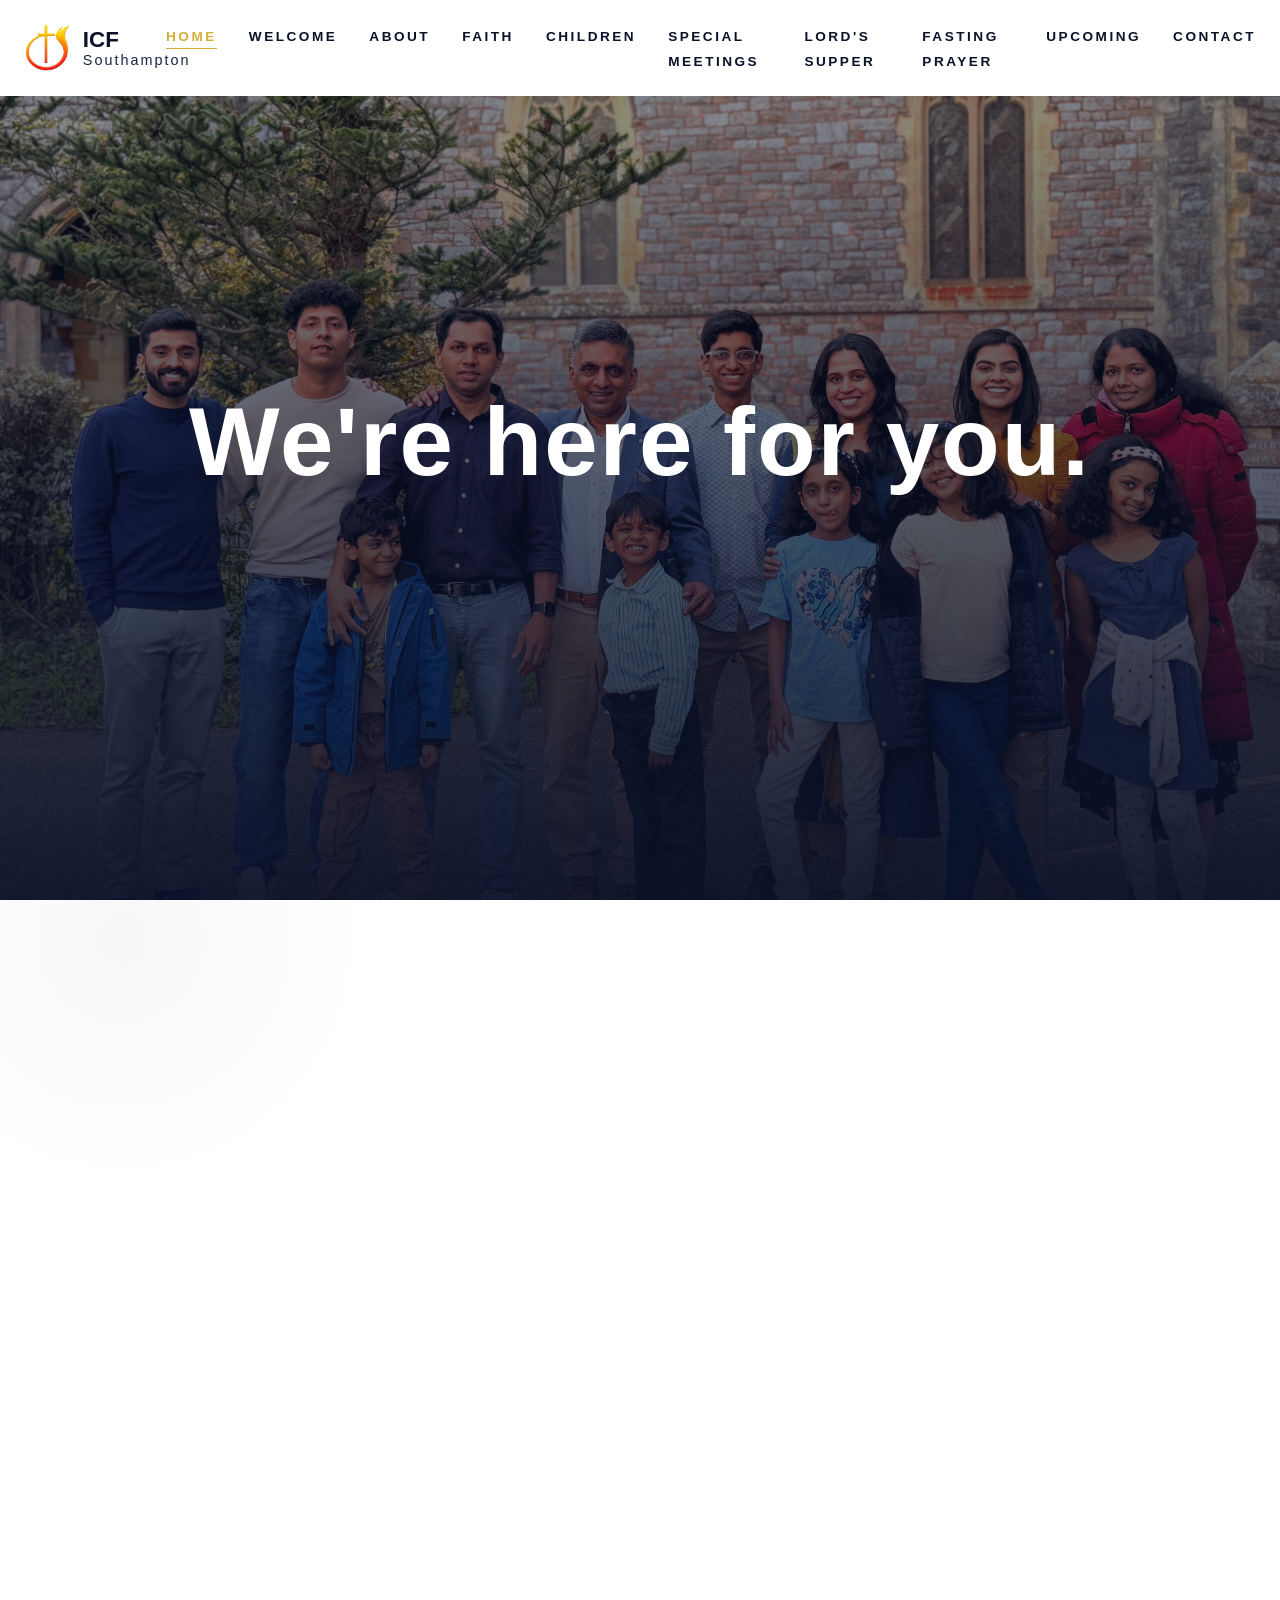
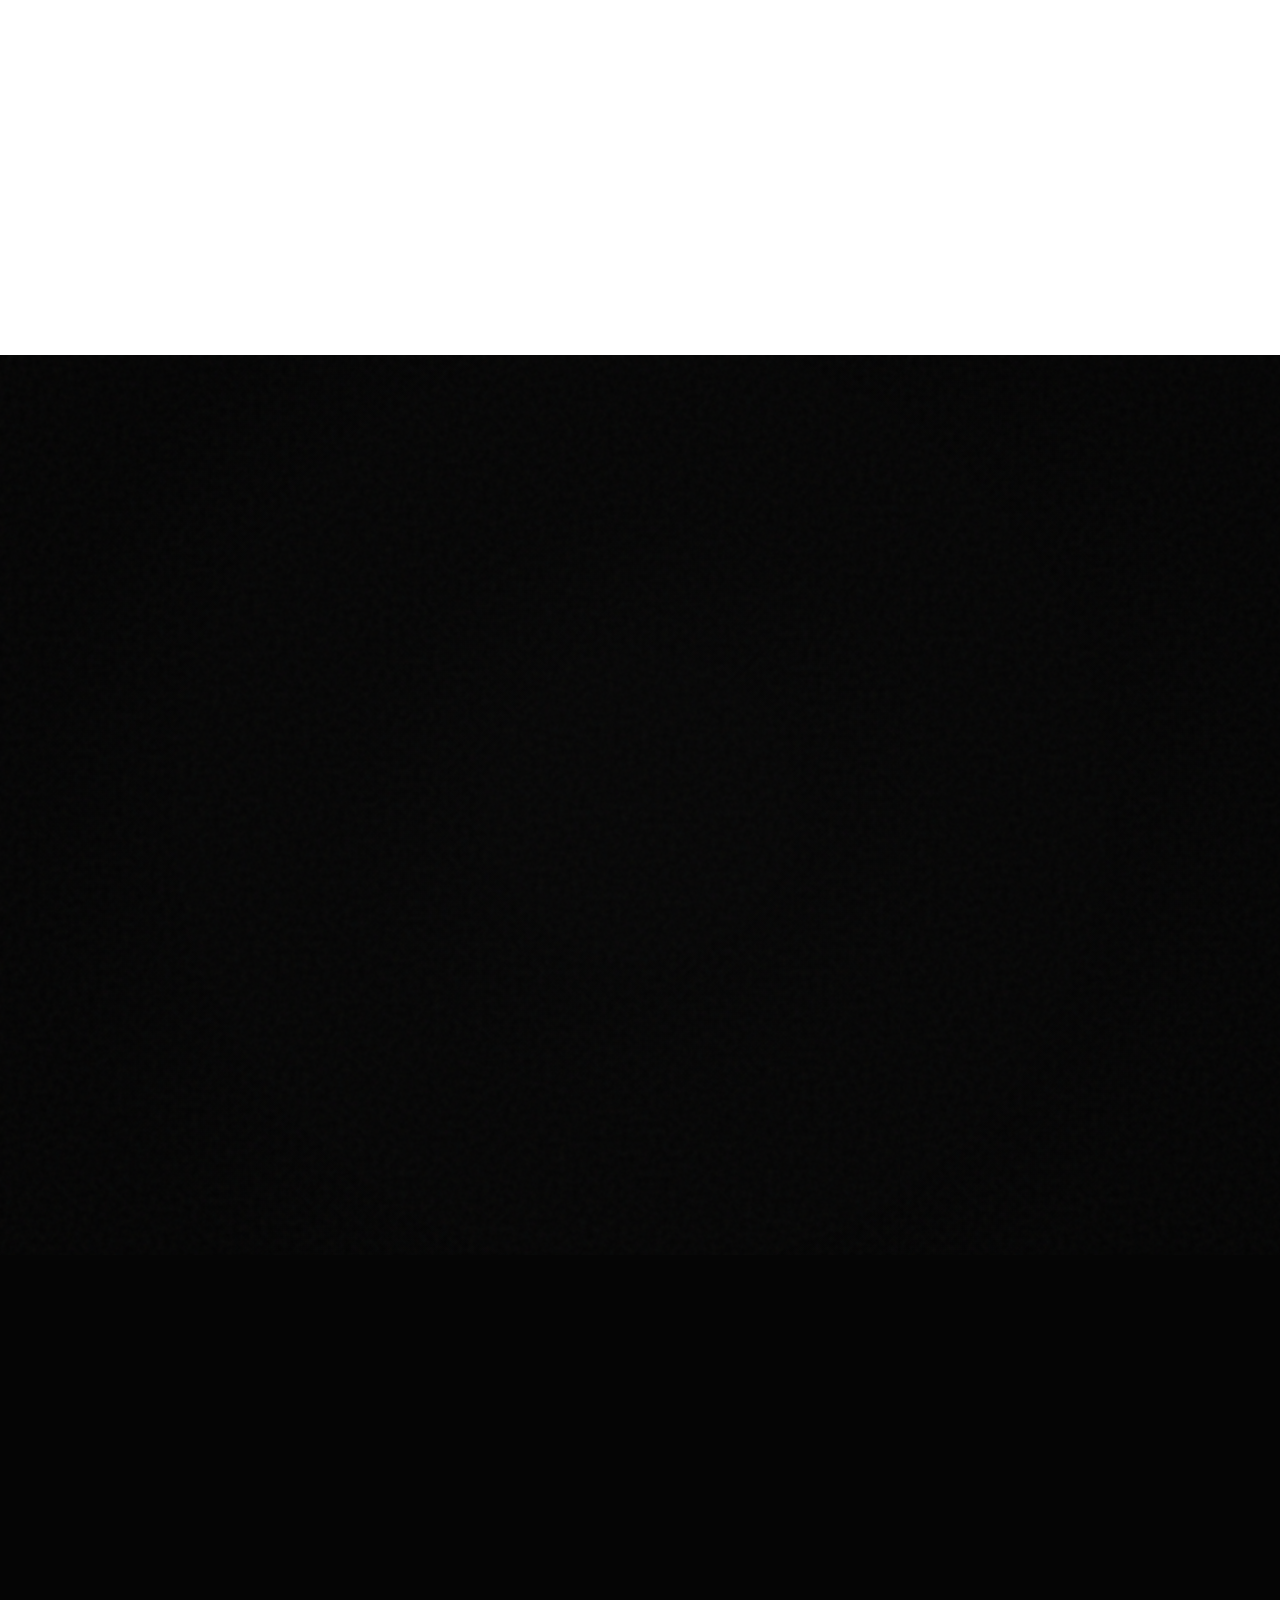
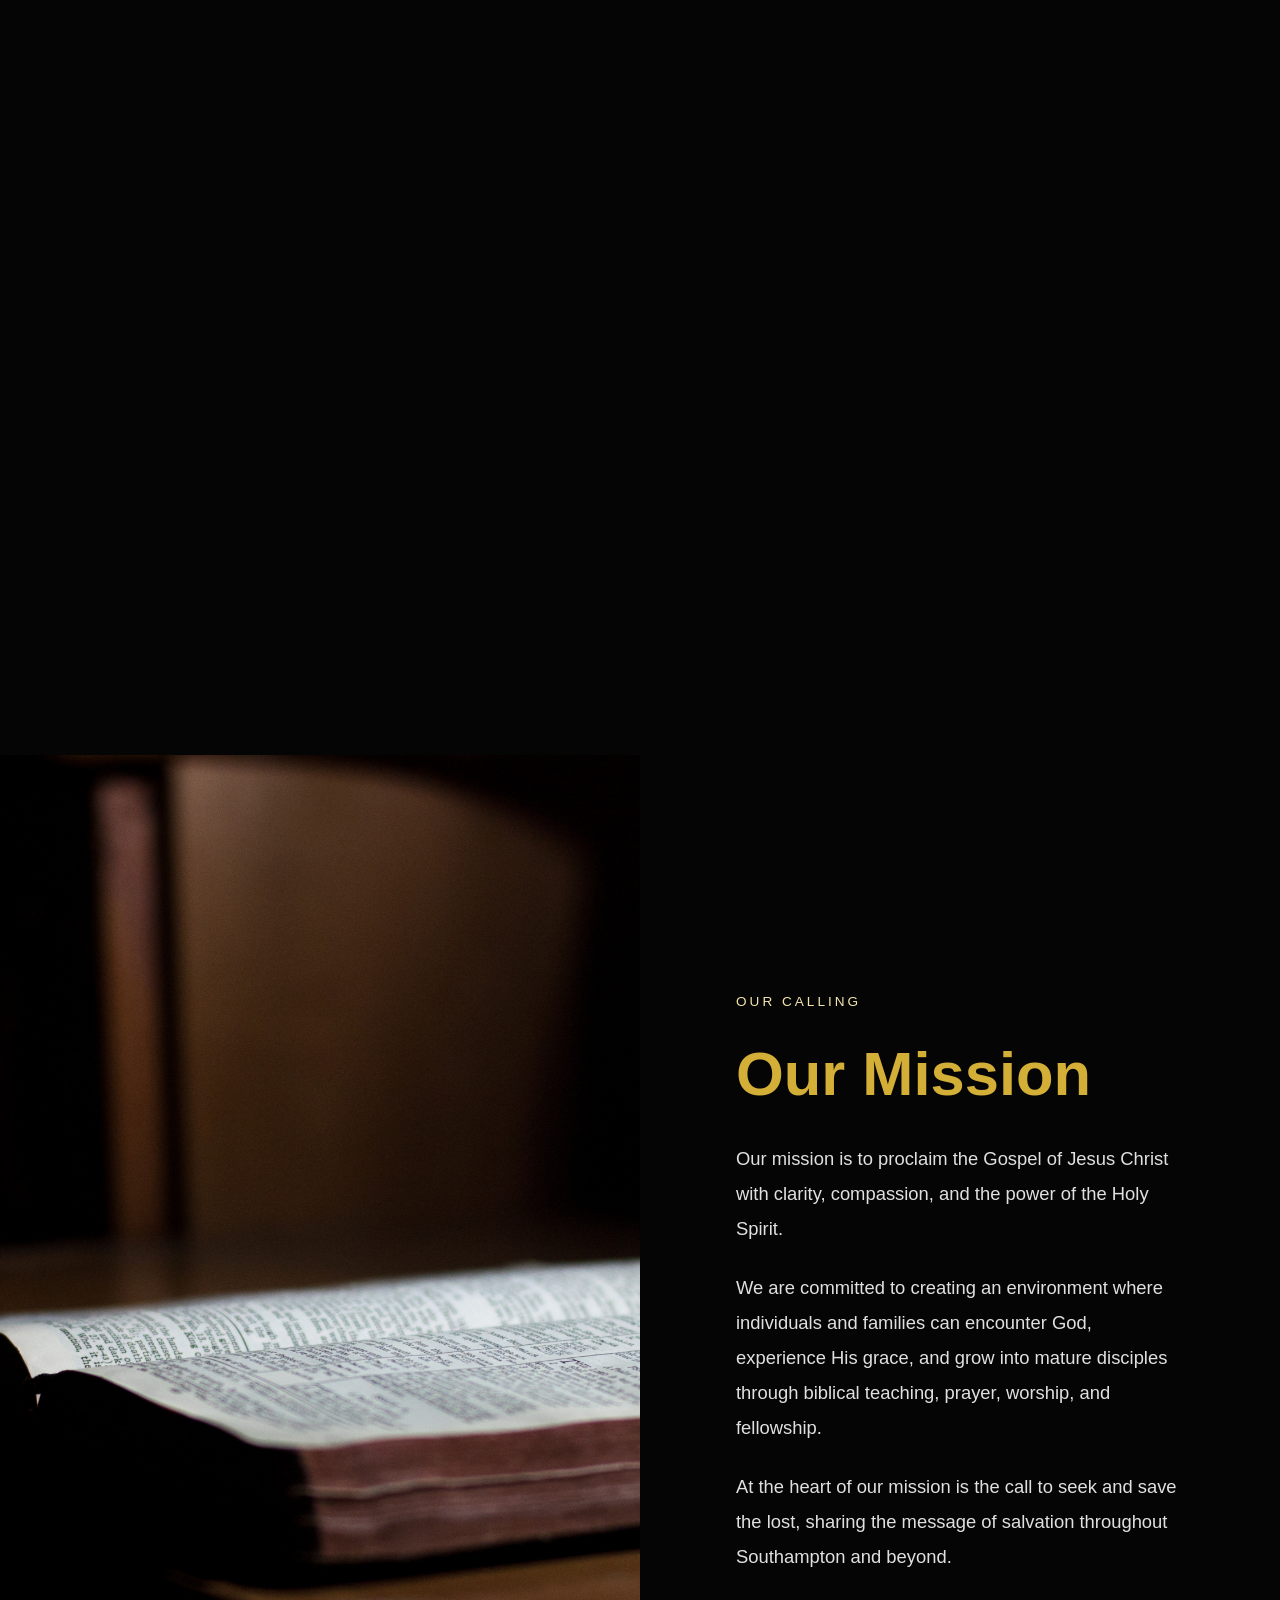
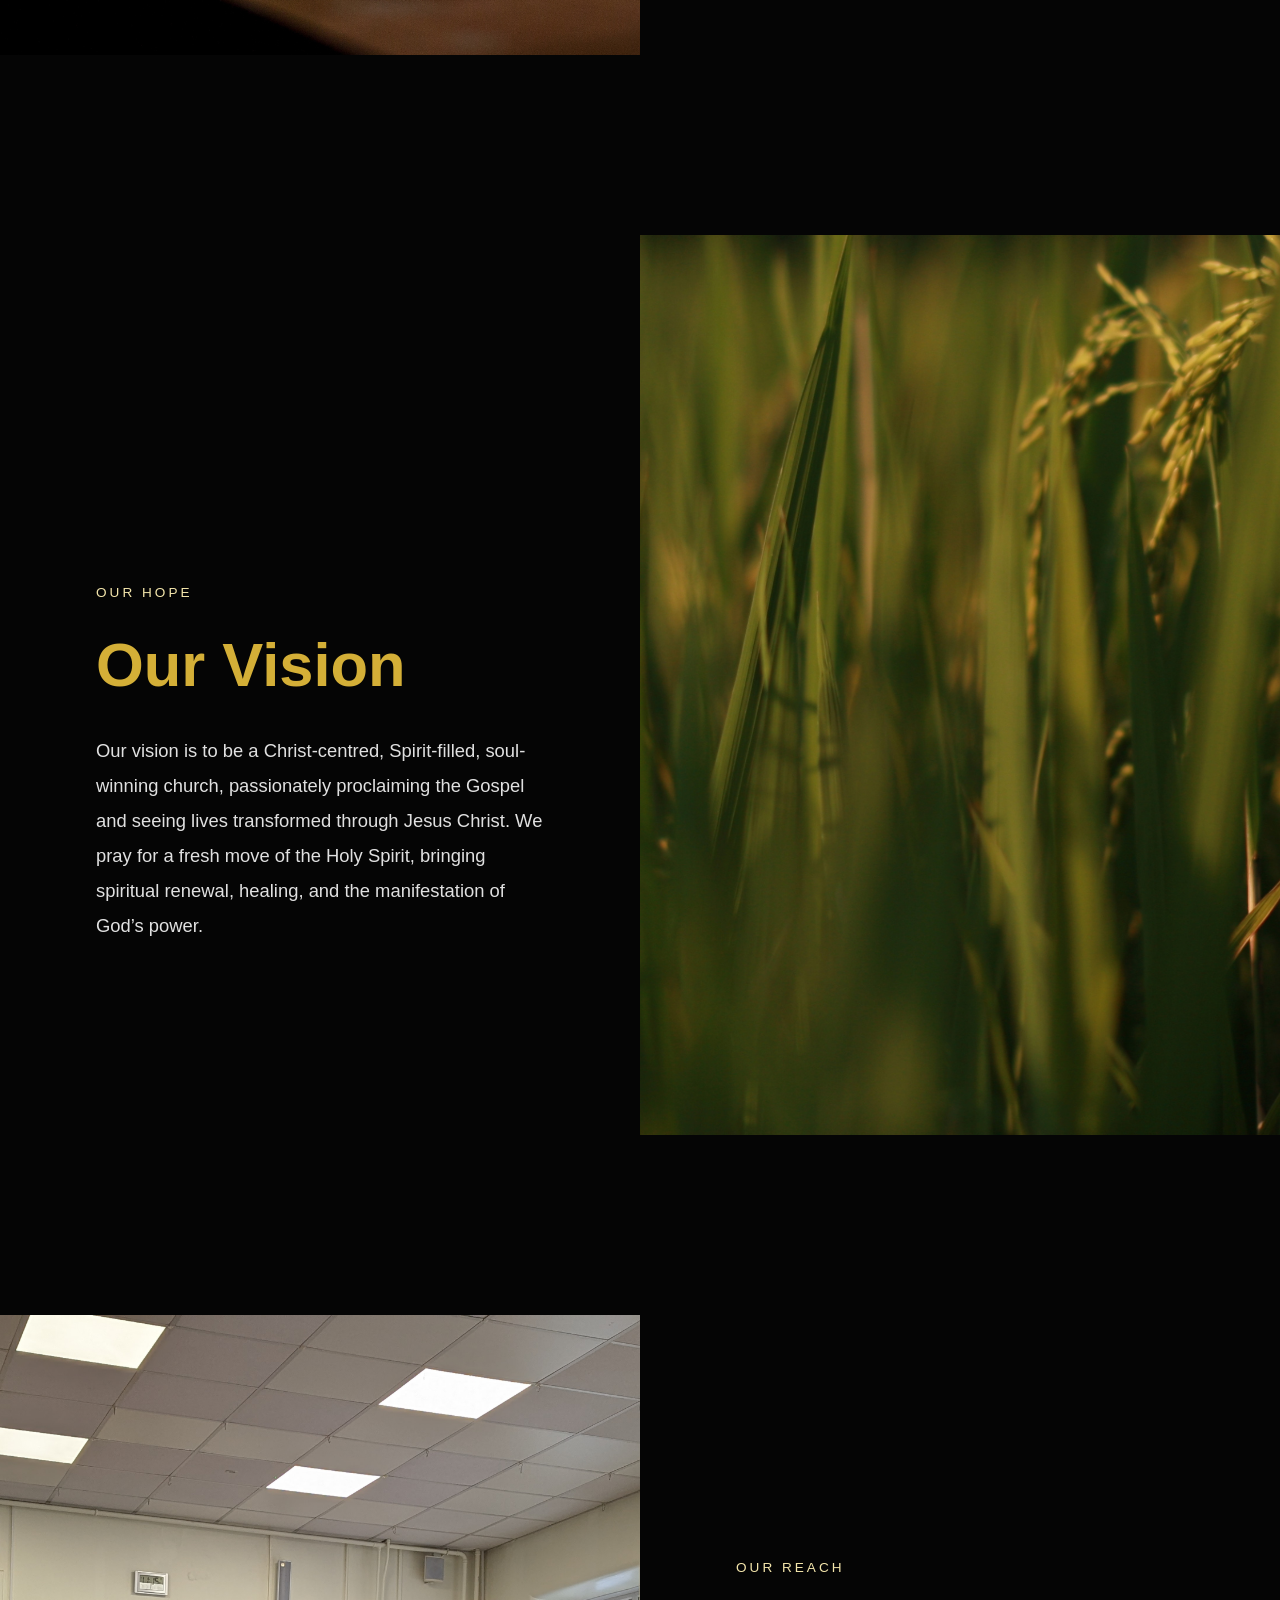
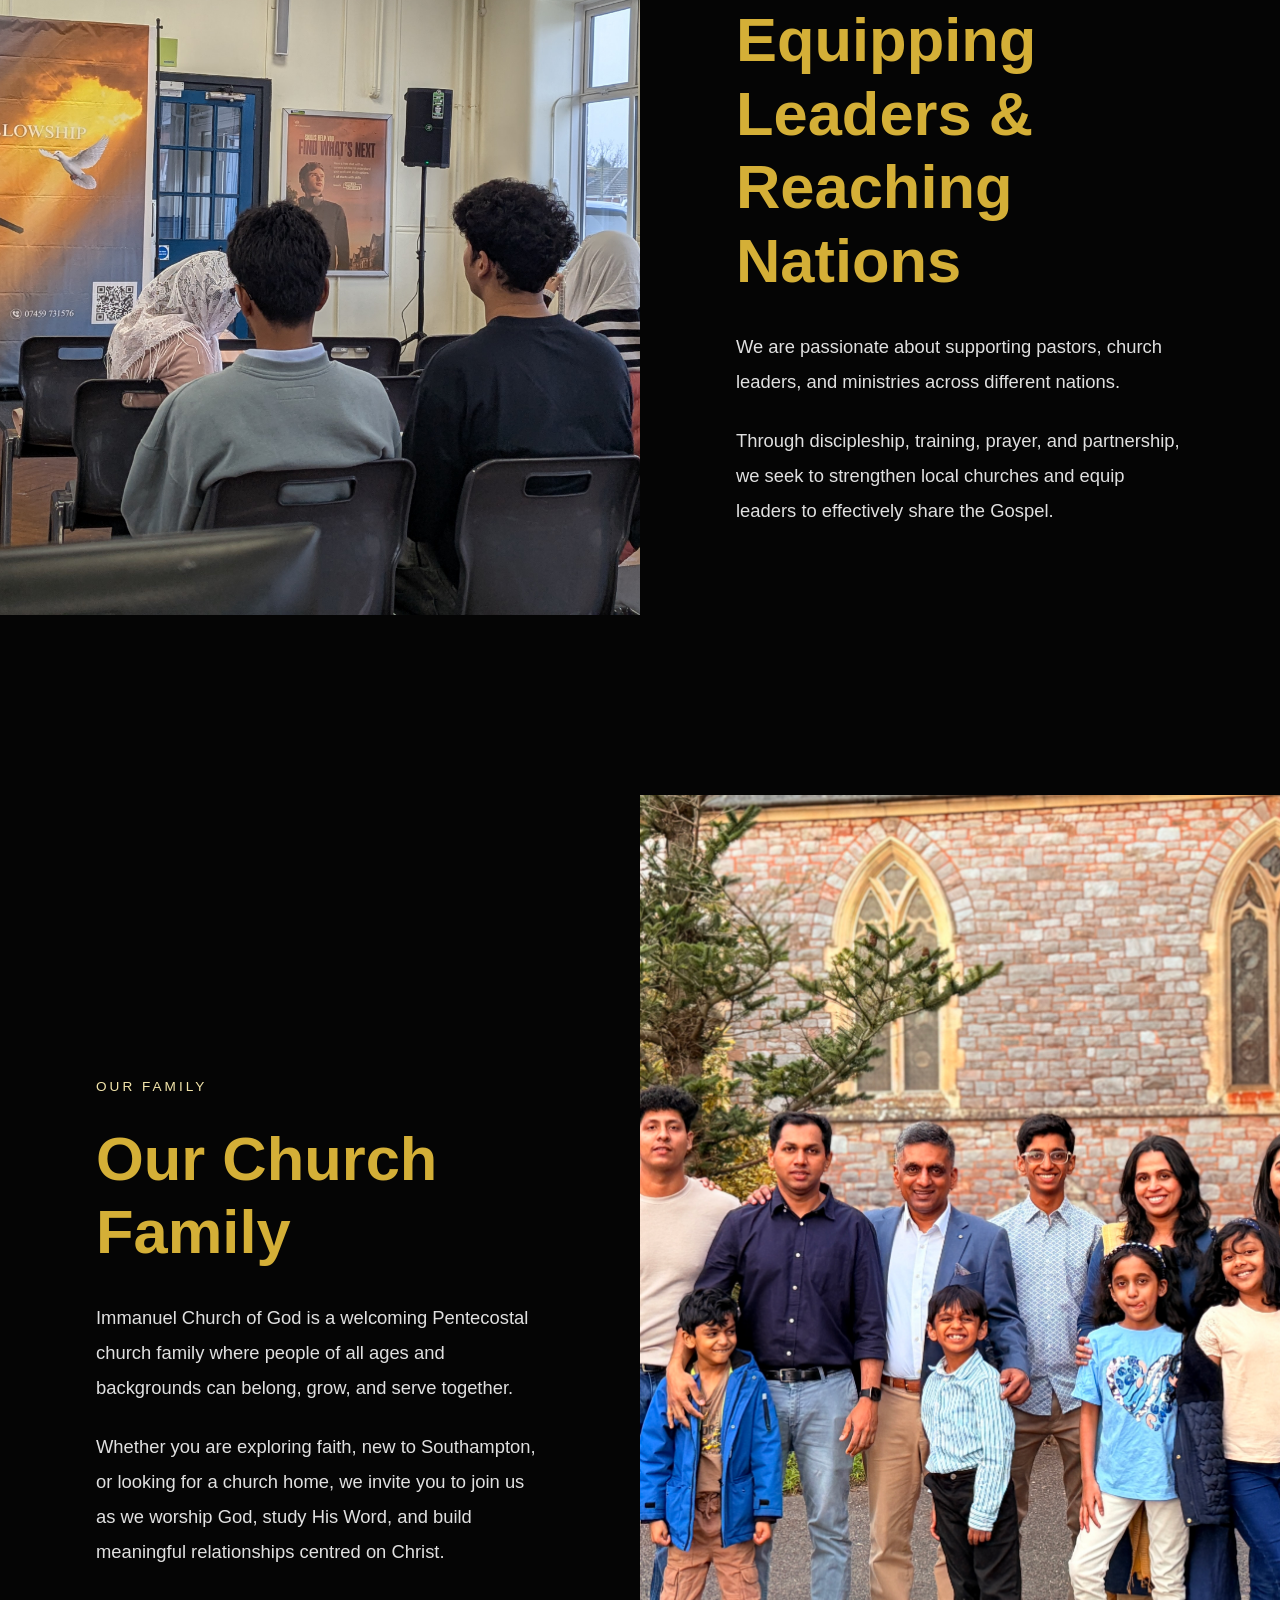
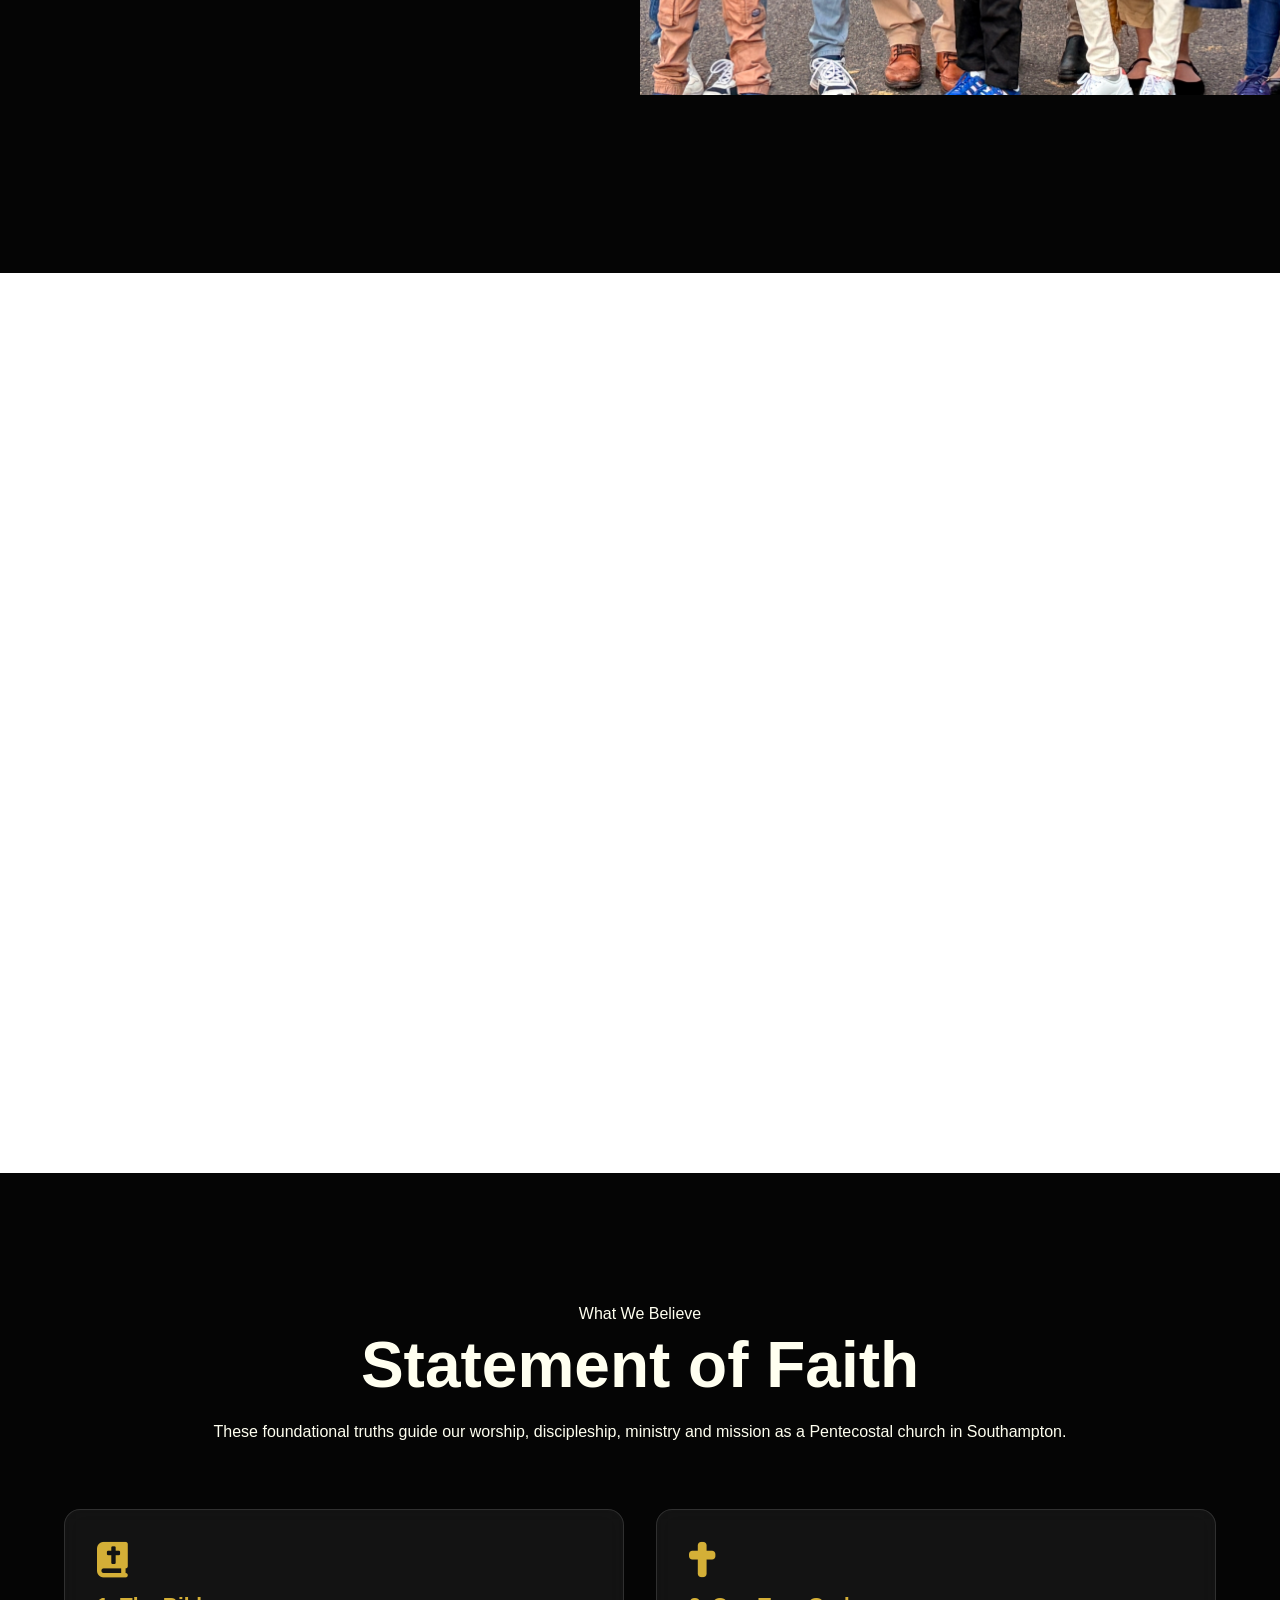
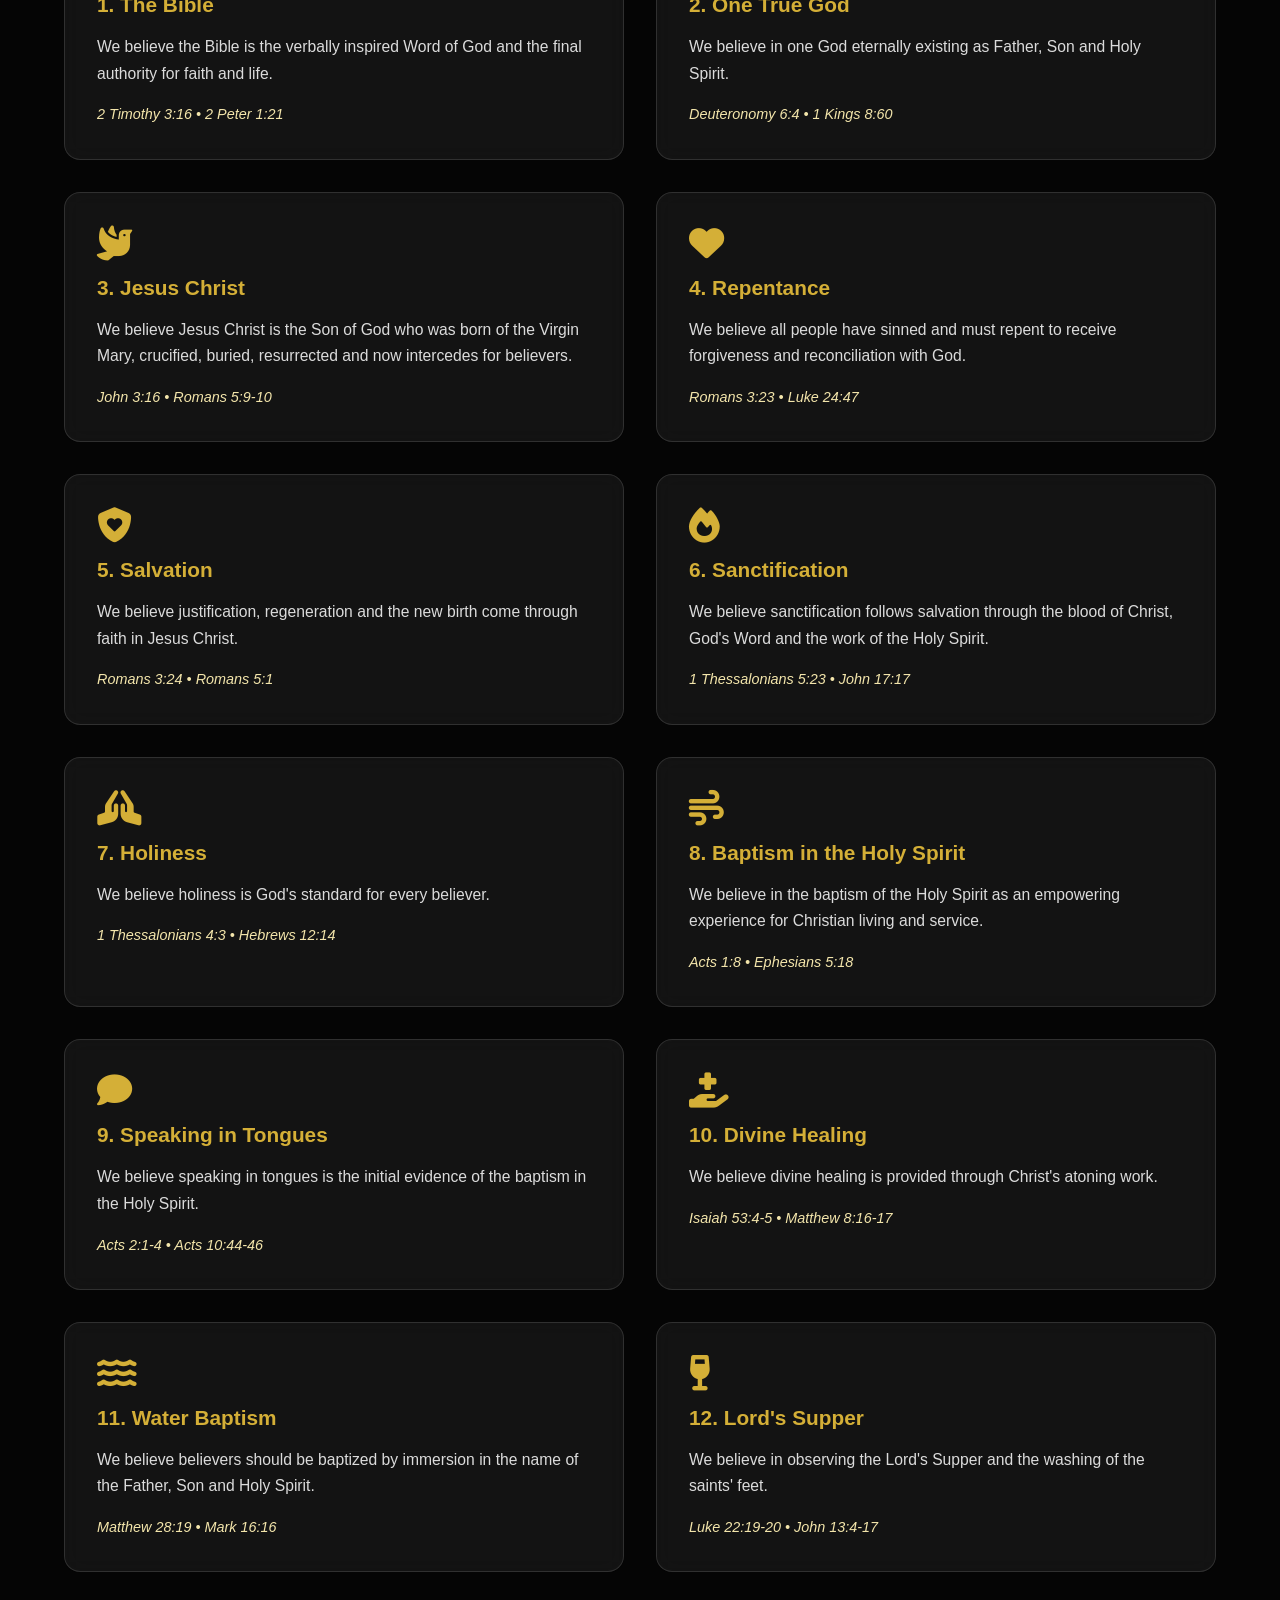
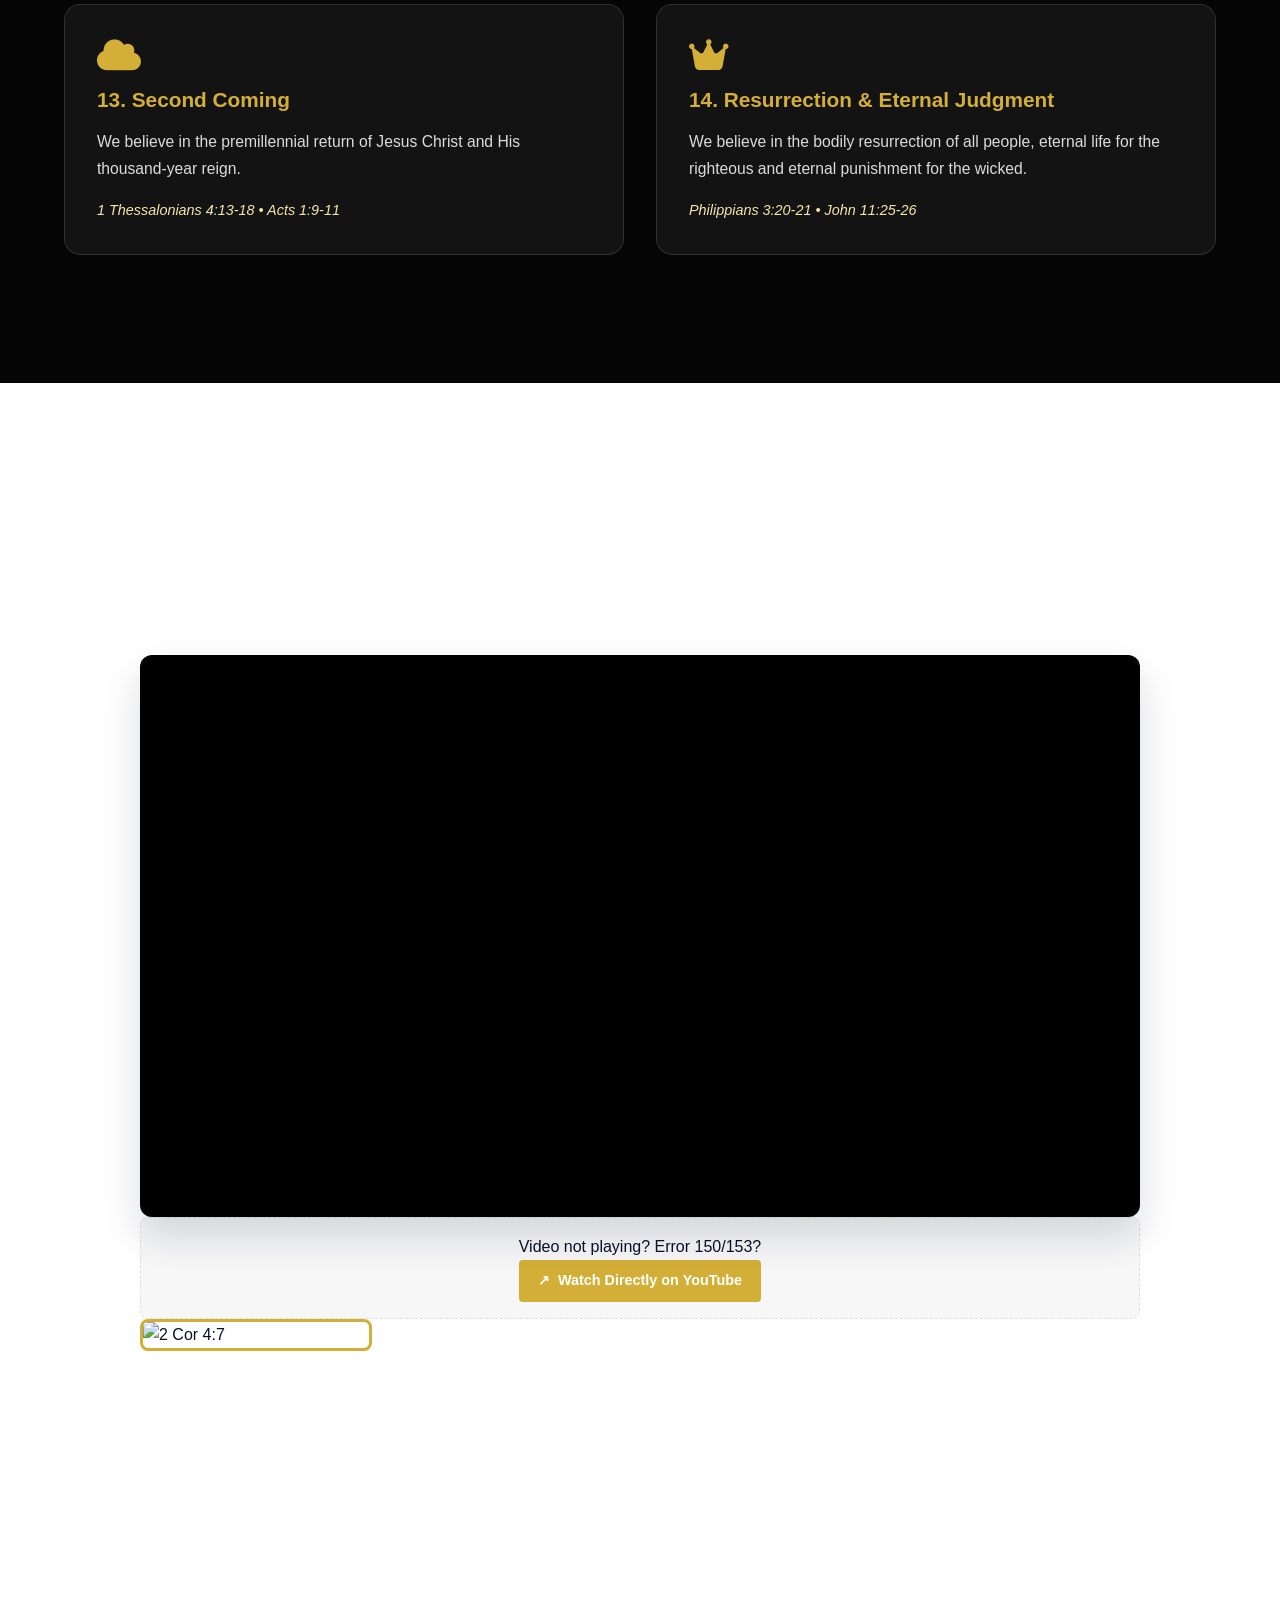
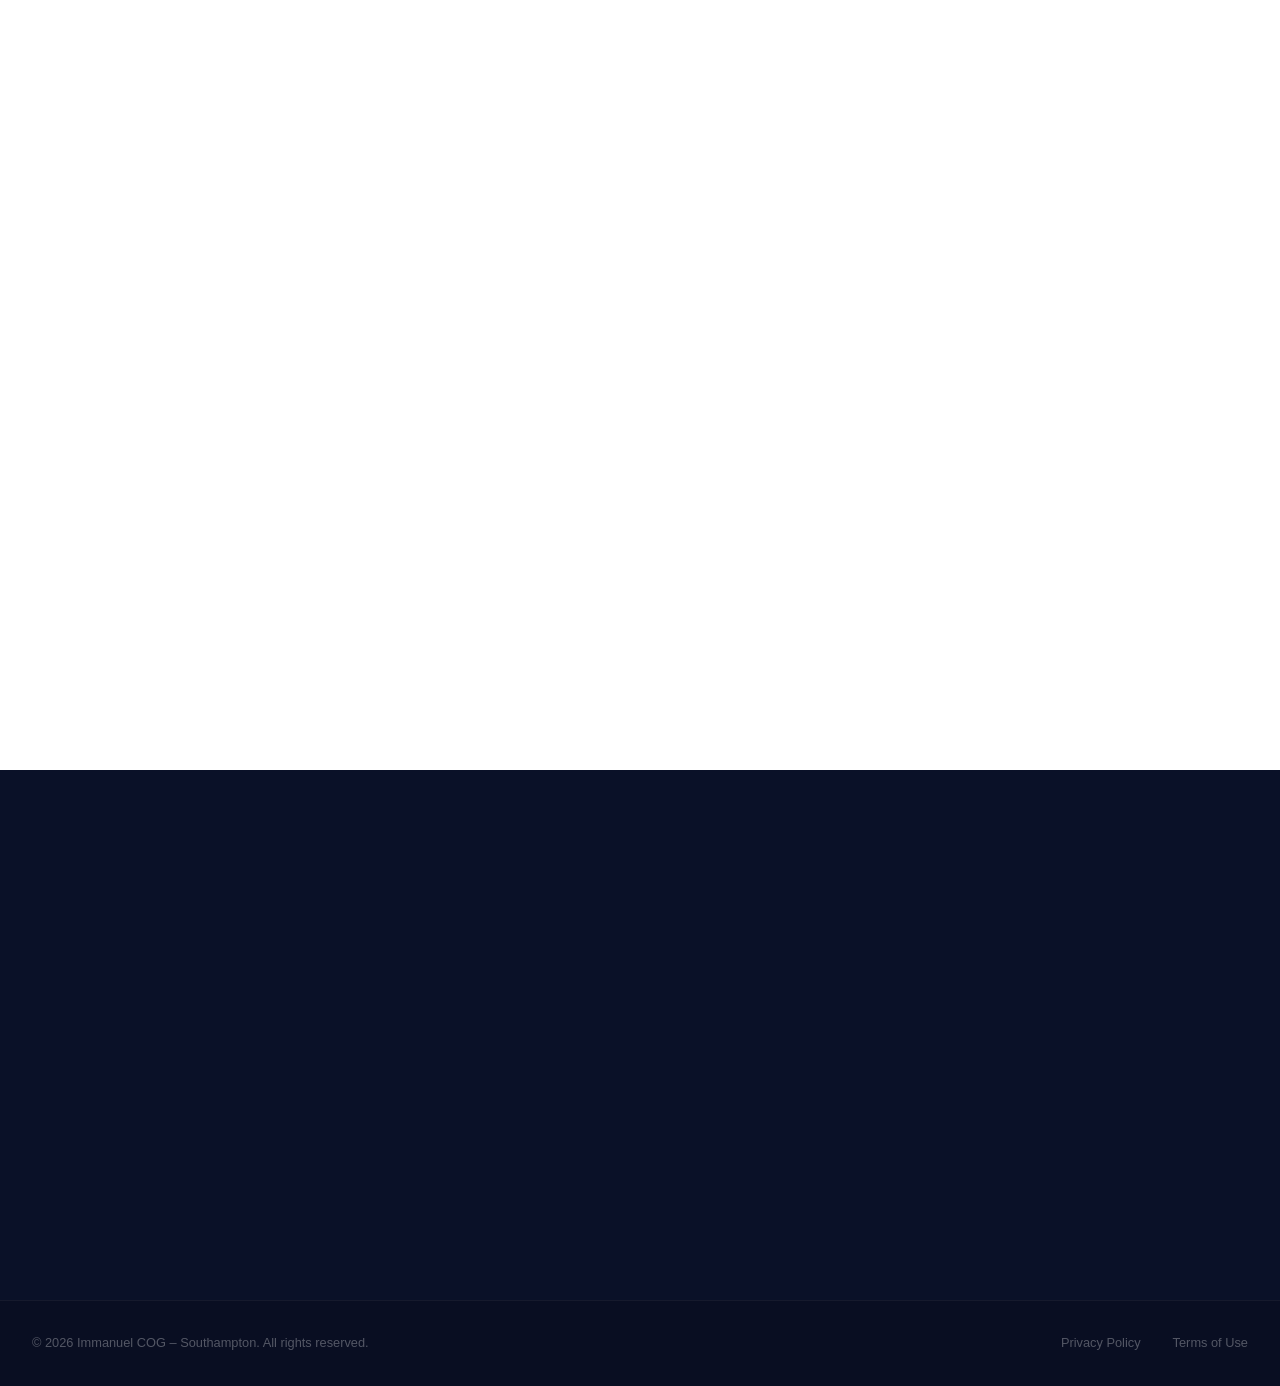
==== commit ea491f12: "removong long description for androidd" ====
--- a/index.html
+++ b/index.html
@@ -109,8 +109,7 @@
             <h1 class="fade-up">Immanuel<br>Church of God</h1>
             <p class="subtitle fade-up delay-1">Southampton</p>
             <p class="tagline fade-up delay-2">
-                A Christ-centred bilingual Malayalam and English Pentecostal church serving Southampton, Shirley, Totton,
-                Freemantle, Romsey, West End, Hedge End and surrounding Hampshire communities
+                A Christ-centred bilingual Malayalam and English Pentecostal church serving Southampton and surrounding Hampshire communities
                 through worship, prayer, Bible teaching and Christian fellowship.    
             </p>
             <p class="service-location">
@@ -196,9 +195,7 @@
             <p>
                 Our vision is to be a Christ-centred, Spirit-filled, soul-winning church, passionately proclaiming the Gospel and seeing lives transformed through Jesus Christ.
 
-                We pray for a fresh move of the Holy Spirit, bringing spiritual renewal, healing, and the manifestation of God’s power.
-
-                Our desire is to raise believers who will be faithful witnesses for Christ across Southampton, Hampshire, the UK, and the nations.    
+                We pray for a fresh move of the Holy Spirit, bringing spiritual renewal, healing, and the manifestation of God’s power.  
             </p>   
         </div>
     </section>
@@ -213,8 +210,7 @@
             <h2>Equipping Leaders & Reaching Nations</h2>
             <p>We are passionate about supporting pastors, church leaders, and ministries across different nations.</p>
             <p>Through discipleship, training, prayer, and partnership, we seek to strengthen local churches and equip leaders to effectively share the Gospel.</p>
-            <p>Our desire is to see healthy, Spirit-filled churches established around the world and to work together in fulfilling Christ's command to seek and save the lost.</p>
-        </div>
+         </div>
     </section>
 
     <section id="church-family" class="sticky-story-section reverse">
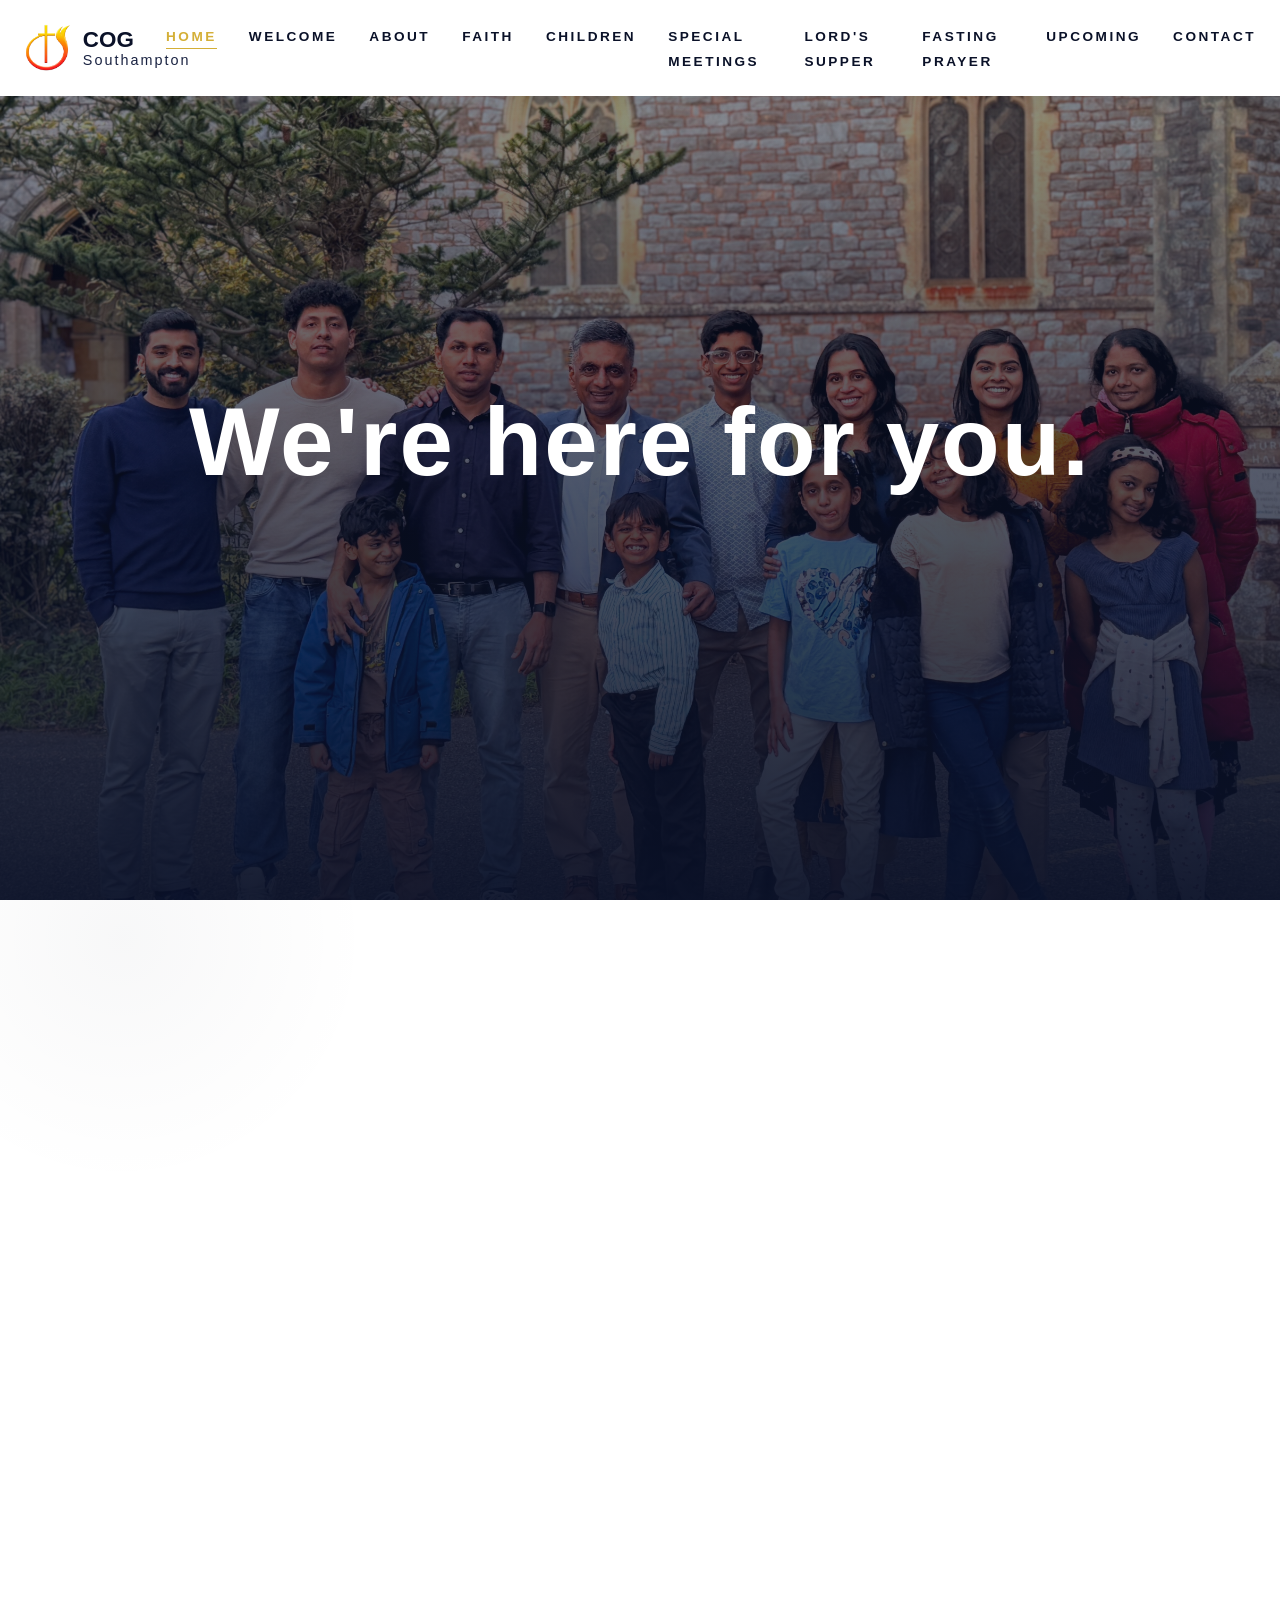
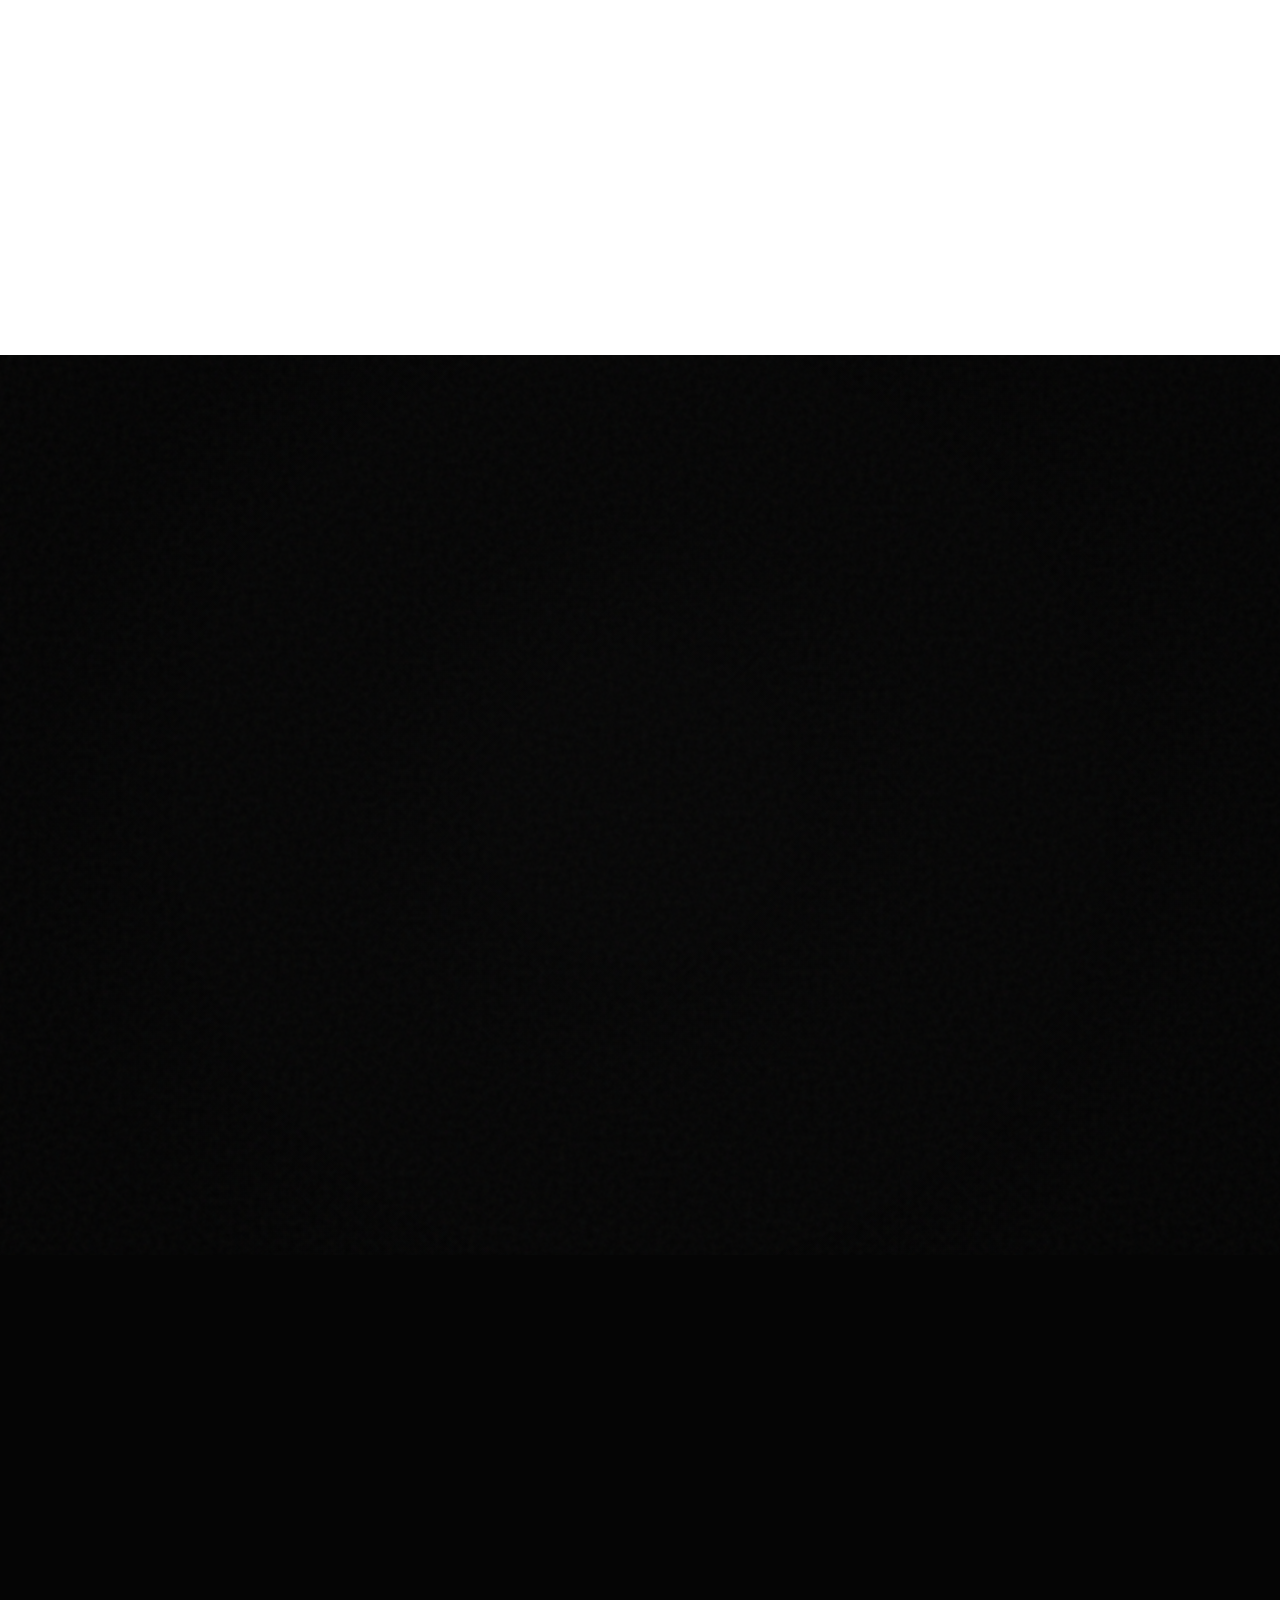
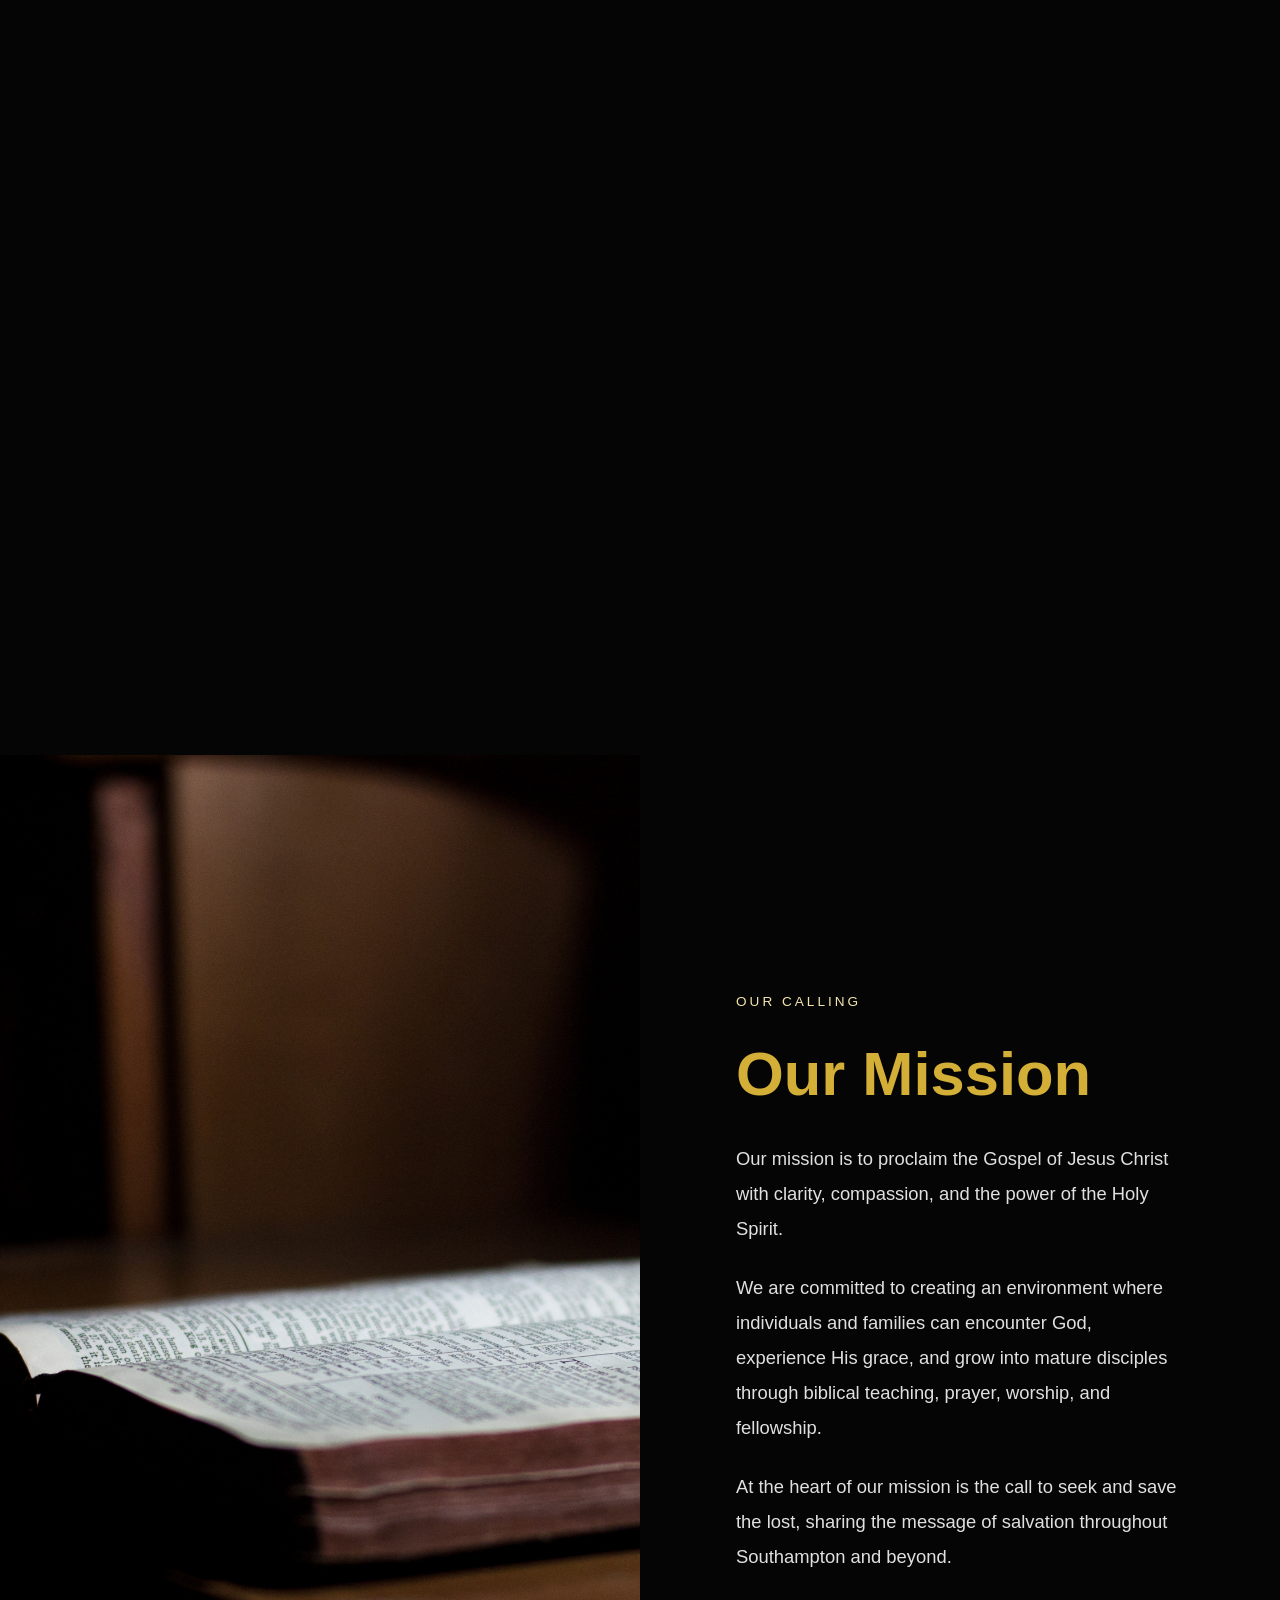
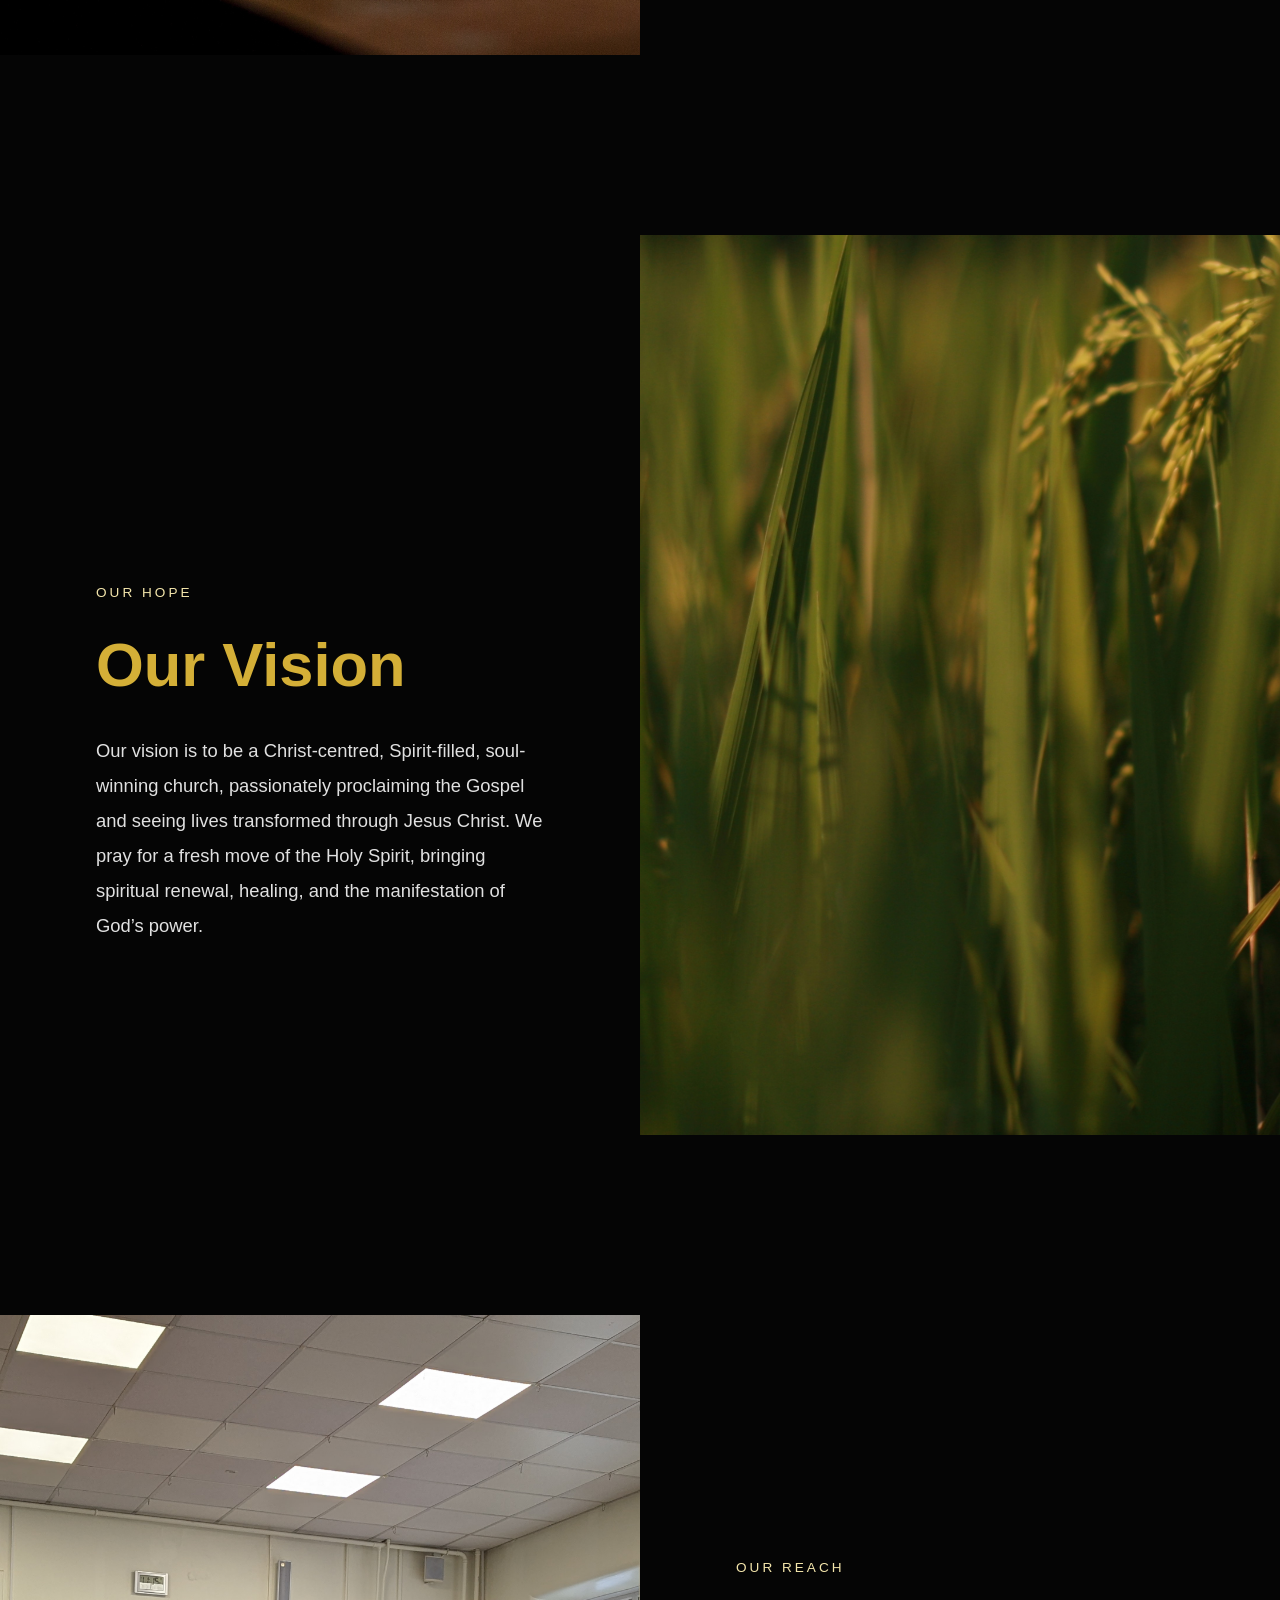
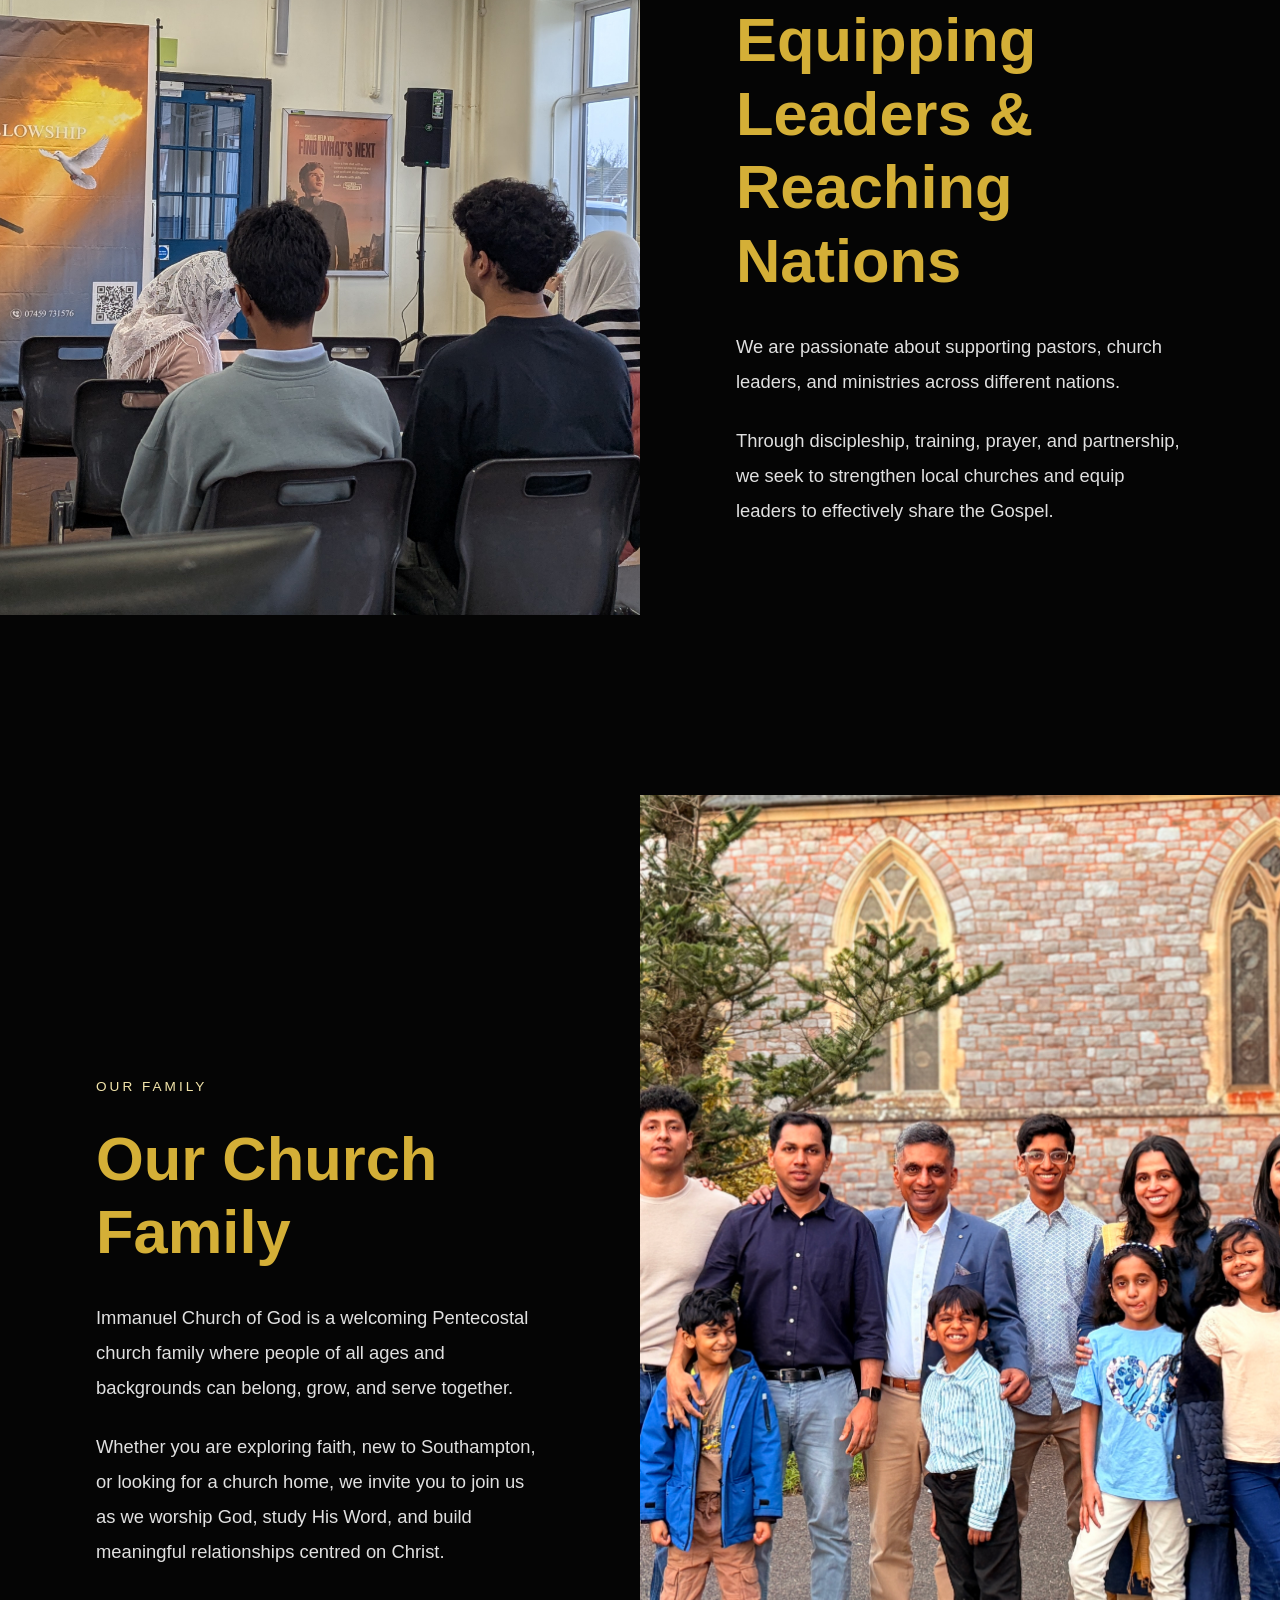
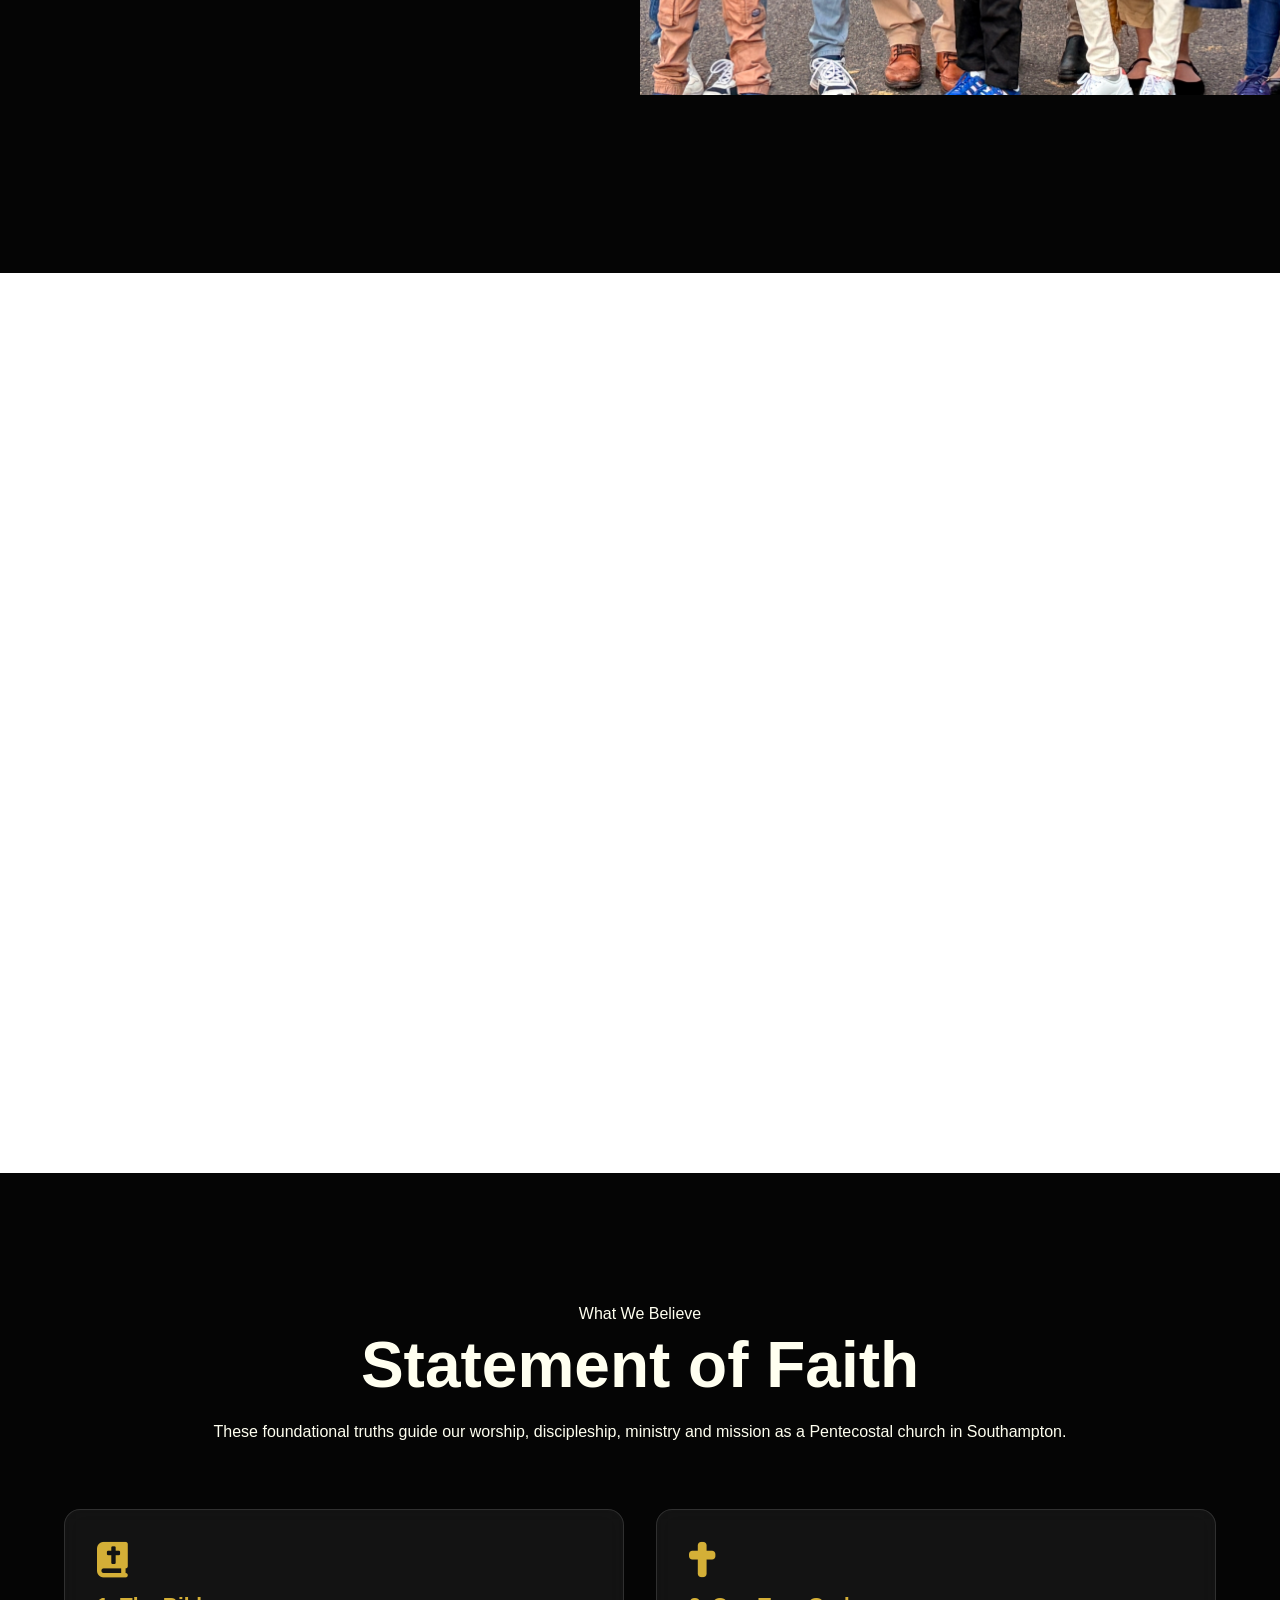
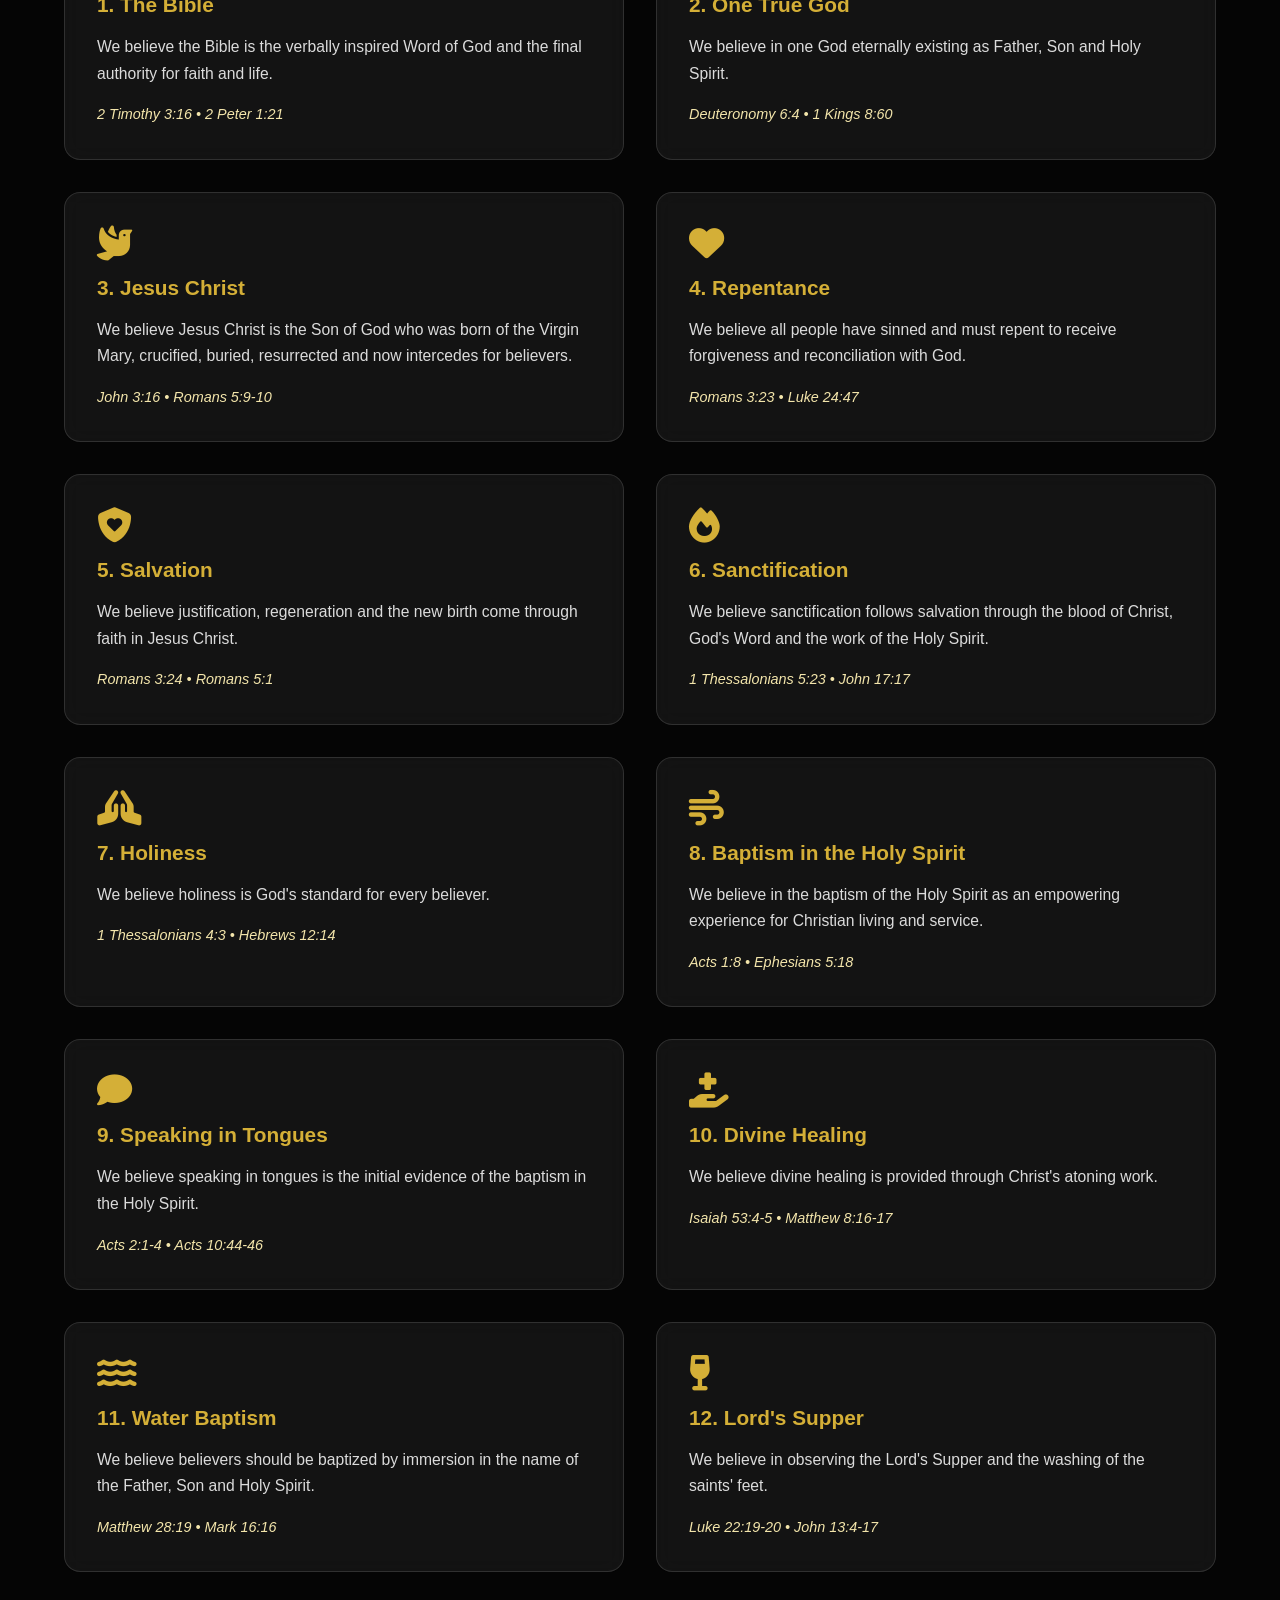
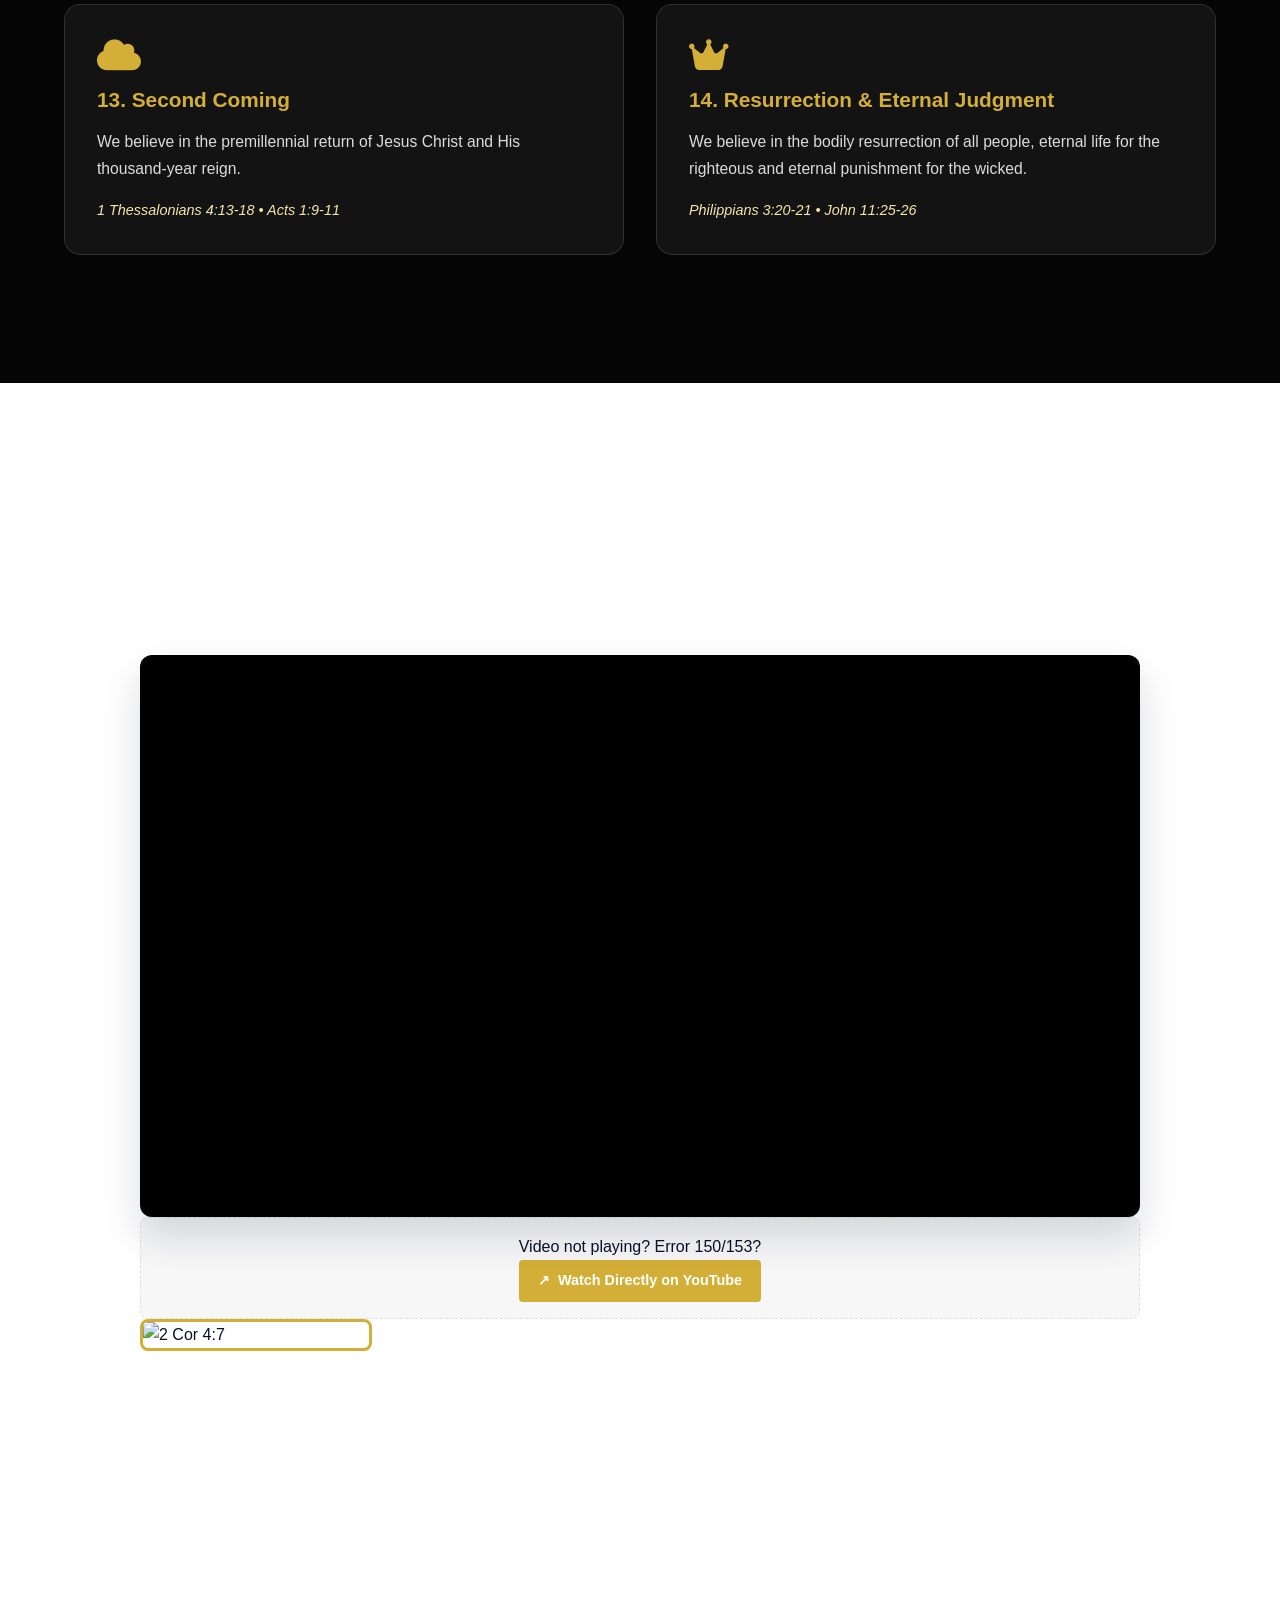
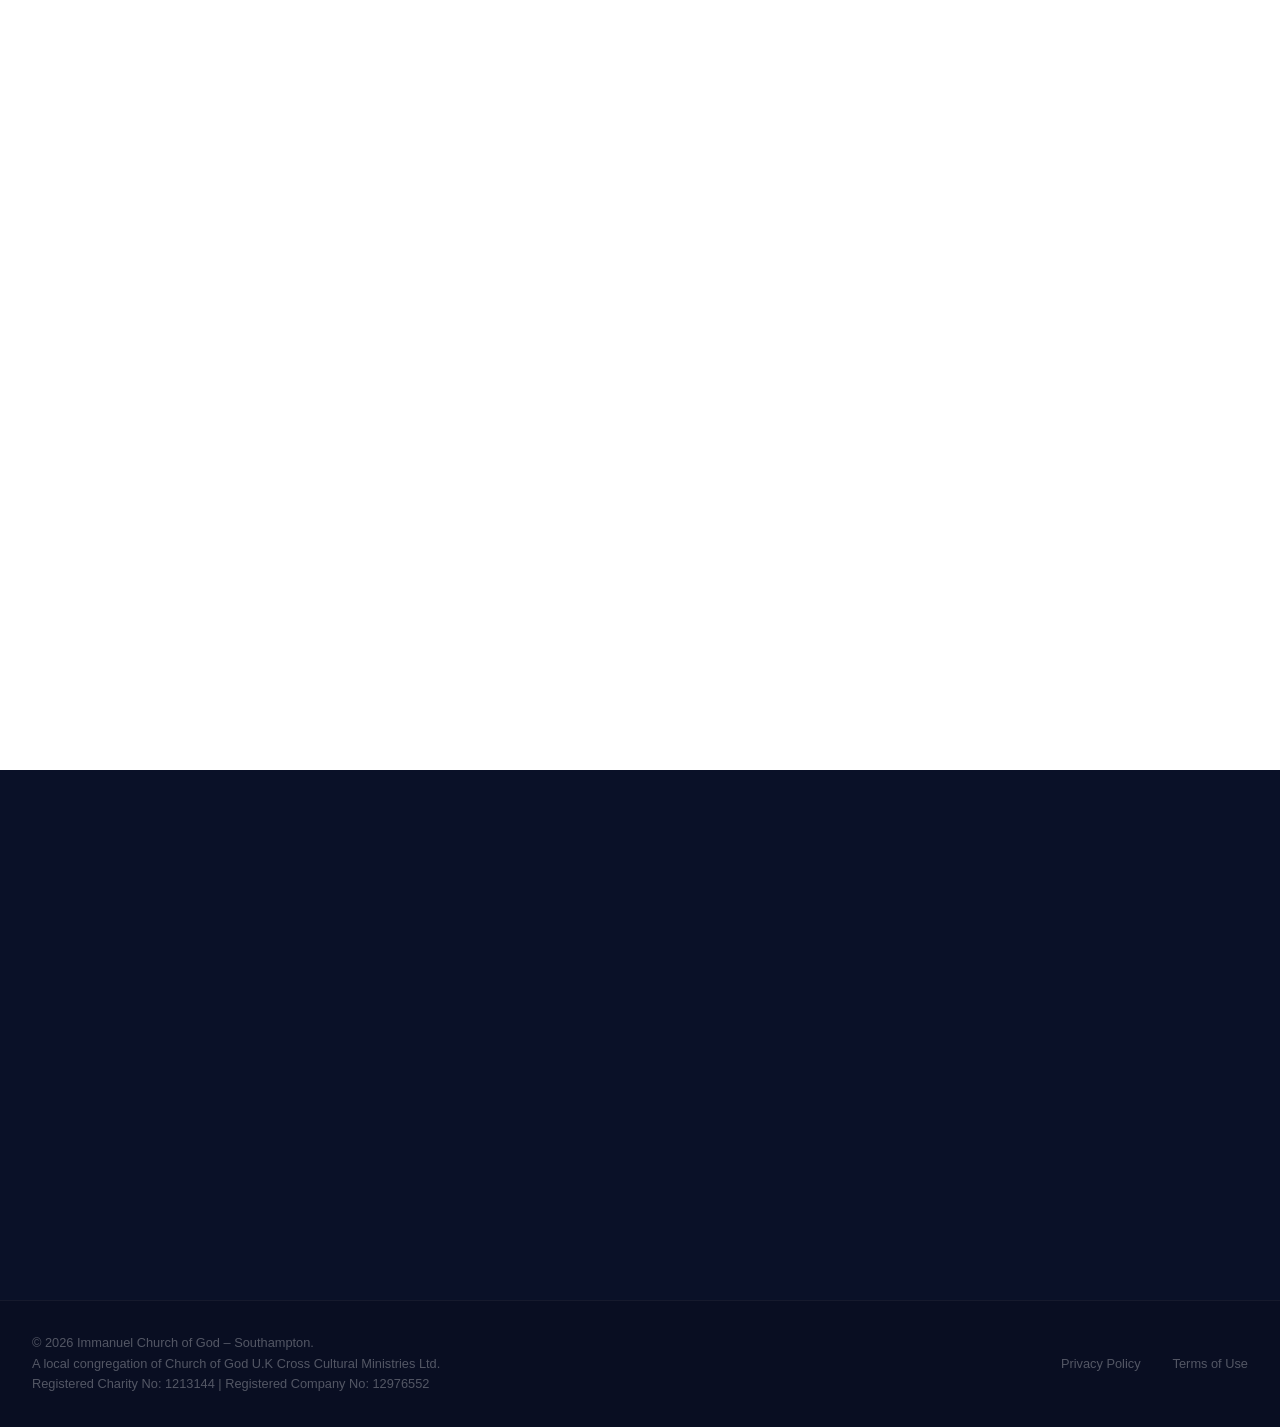
==== commit 9aa5f3da: "chnages to footer, company if, charity id, alternate names" ====
--- a/index.html
+++ b/index.html
@@ -15,11 +15,34 @@
         {
           "@context": "https://schema.org",
           "@type": "Church",
-          "name": "Immanuel Christian Fellowship Southampton",
-          "alternateName": "ICF Southampton",
+          "name": "Immanuel Church of God, Southampton",
+          "alternateName": [
+                            "Immanuel Christian Fellowship",
+                            "Immanuel Christian Fellowship Southampton",
+                            "ICF Southampton",
+                            "Pentecostal Church Southampton",
+                            "Malayalam Pentecostal Church",
+                            "Southampton Pentecostal Church",
+                            "Church of God Southampton",
+                            "Malayalam Pentecostal Church Southampton",
+                            "Immanuel Church of God Southampton"
+                            ],
           "url": "https://icfsouthampton.org",
           "telephone": "+44 7908 676 335",
           "email": "icfsouthampton@gmail.com",
+          "taxID": "1213144",
+          "identifier": [
+                            {
+                                "@type": "PropertyValue",
+                                "propertyID": "UK Charity Registration Number",
+                                "value": "1213144"
+                            },
+                            {
+                                "@type": "PropertyValue",
+                                "propertyID": "UK Company Registration Number",
+                                "value": "12976552"
+                            }
+                        ],
         
             "knowsLanguage": [
                 "English",
@@ -67,7 +90,7 @@
             <a href="#" class="logo">
                 <img src="images/logo ICF.png" alt="ICF Emblem" class="logo-emblem">
                 <div class="logo-text">
-                    ICF <span>Southampton</span>
+                    COG <span>Southampton</span>
                 </div>
             </a>
             <nav class="main-nav">
@@ -670,7 +693,7 @@
                     <!-- Column 1: Brand -->
                     <div class="footer-col brand-col reveal-slide-up stagger-1">
                         <div class="footer-logo">
-                            <h3>ICF <span>Southampton</span></h3>
+                            <h3>COG <span>Southampton</span></h3>
                         </div>
                         <p class="footer-mission">A Christ-centered church community building lives on the eternal truth of God's Word. Join us as we grow together in faith and love.</p>
                     </div>
@@ -680,7 +703,7 @@
                         <h4>Resources</h4>
                         <ul class="footer-links-list">
                             <li><a href="#welcome">Welcome</a></li>
-                            <li><a href="#about">About ICF</a></li>
+                            <li><a href="#about">About Immanuel COG</a></li>
                             <li><a href="#faith">Our Faith</a></li>
                             <li><a href="#horizontal-scroll-wrapper">Ministries</a></li>
                             <li><a href="#media">Sermons</a></li>
@@ -774,7 +797,14 @@
         </div>
         <div class="footer-bottom">
             <div class="container split-bottom">
-                <p class="copyright">&copy; 2026 Immanuel COG – Southampton. All rights reserved.</p>
+                <p class="copyright">
+                    &copy; 2026 Immanuel Church of God – Southampton.
+                    <br>
+                    A local congregation of Church of God U.K Cross Cultural Ministries Ltd.
+                    <br>
+                    Registered Charity No: 1213144 |
+                    Registered Company No: 12976552
+                </p>
                 <div class="footer-legal">
                     <a href="#">Privacy Policy</a>
                     <a href="#">Terms of Use</a>
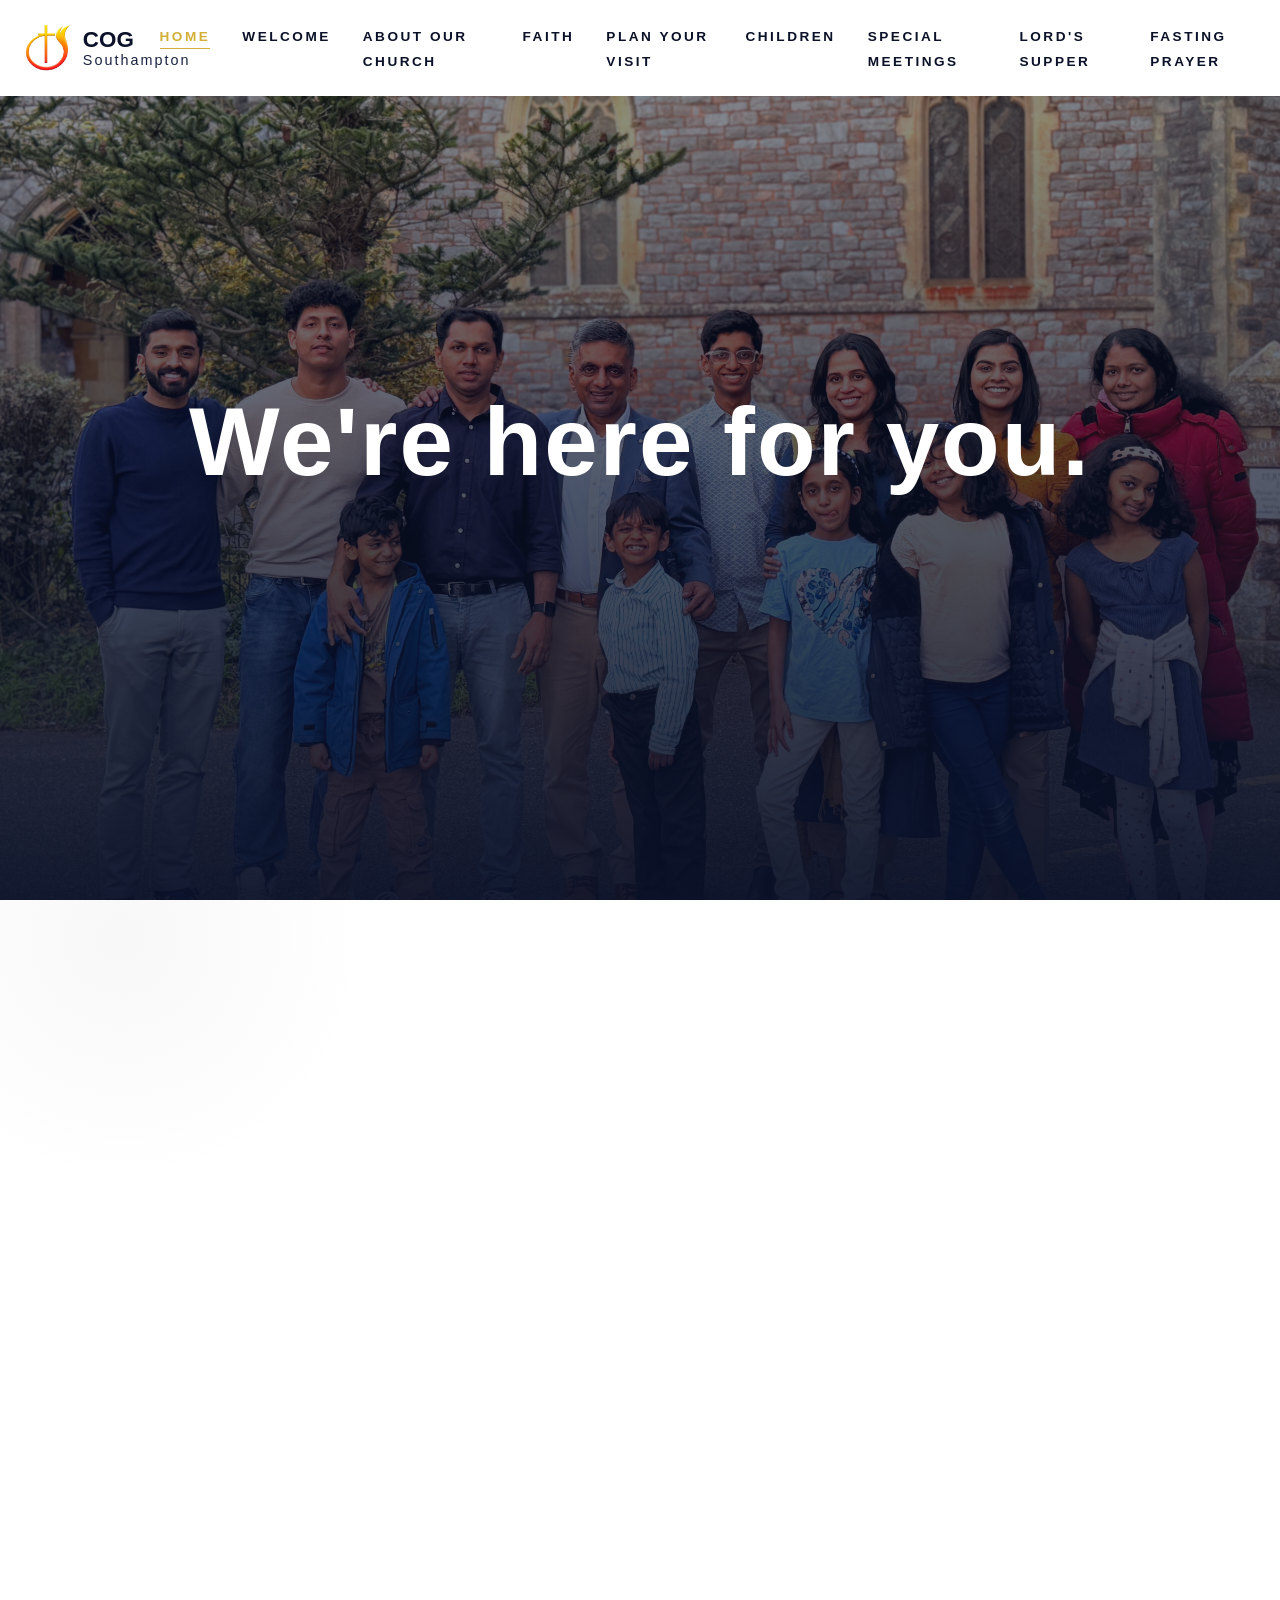
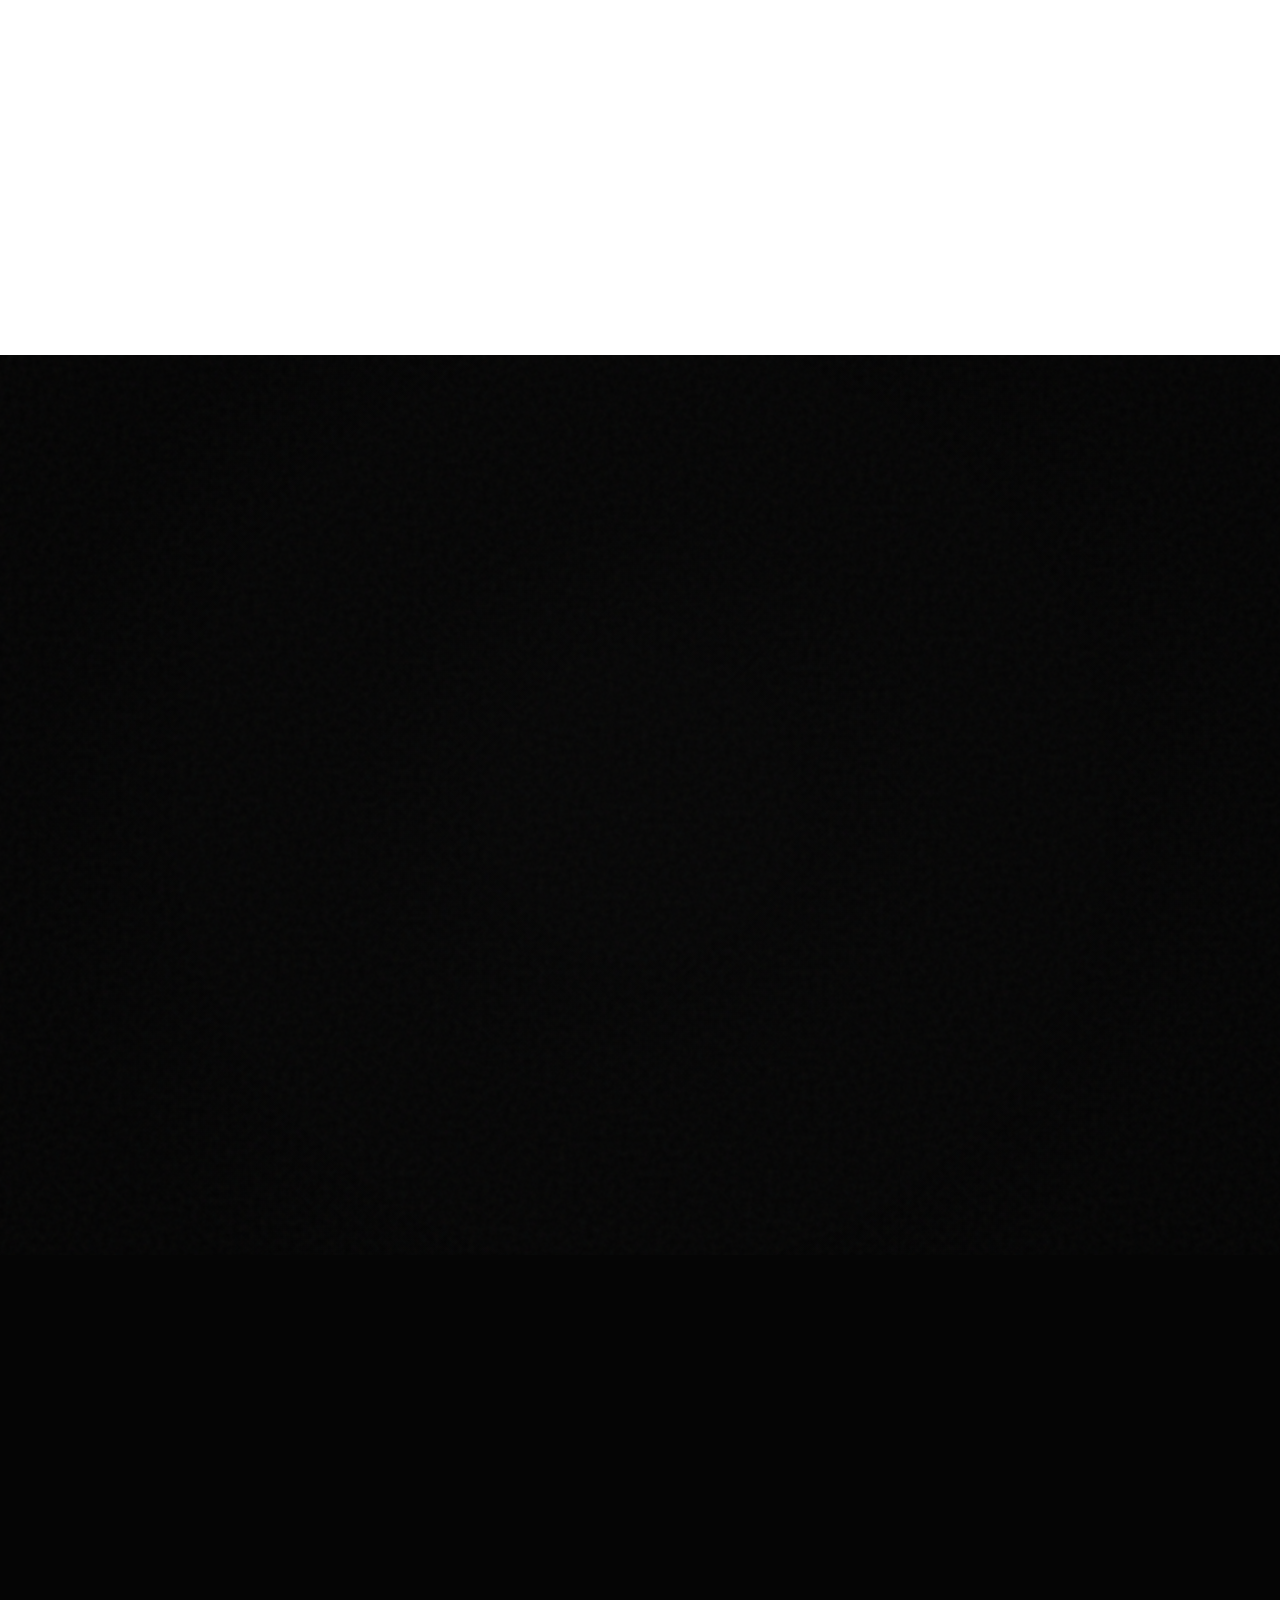
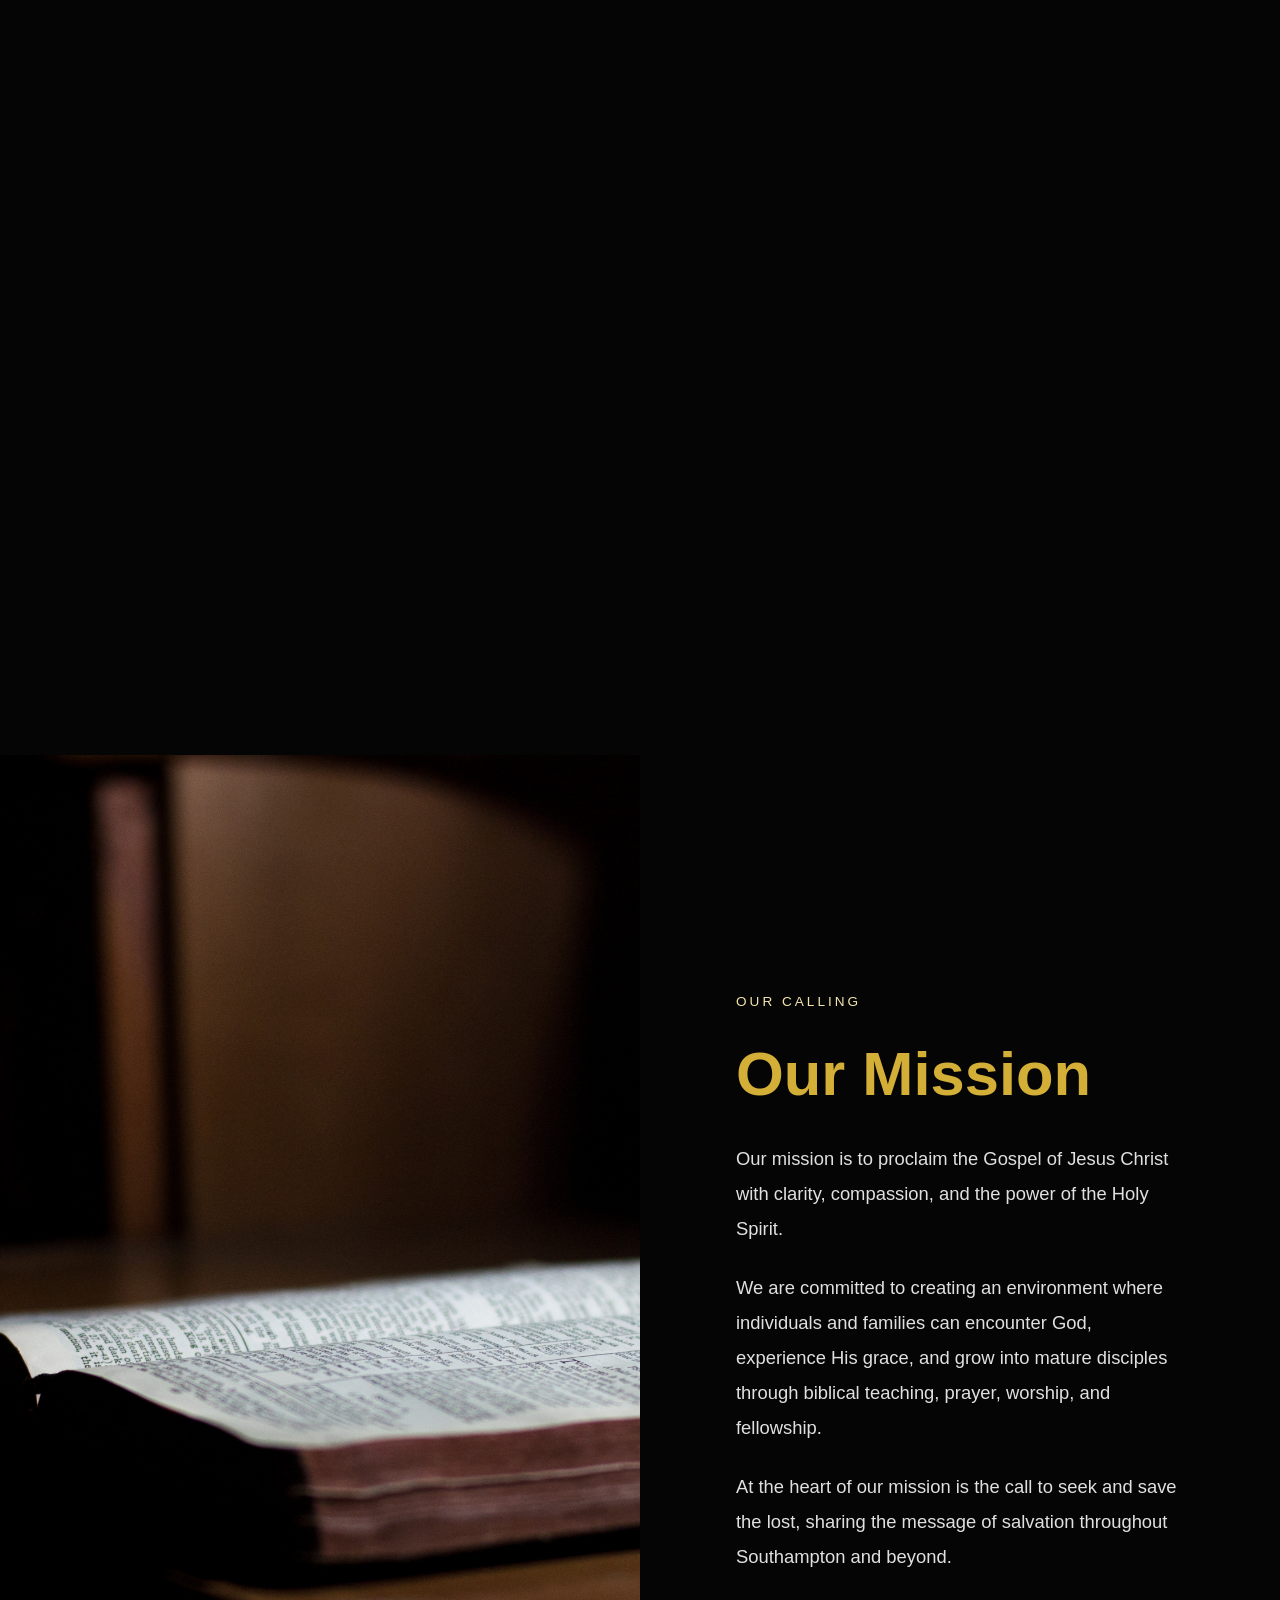
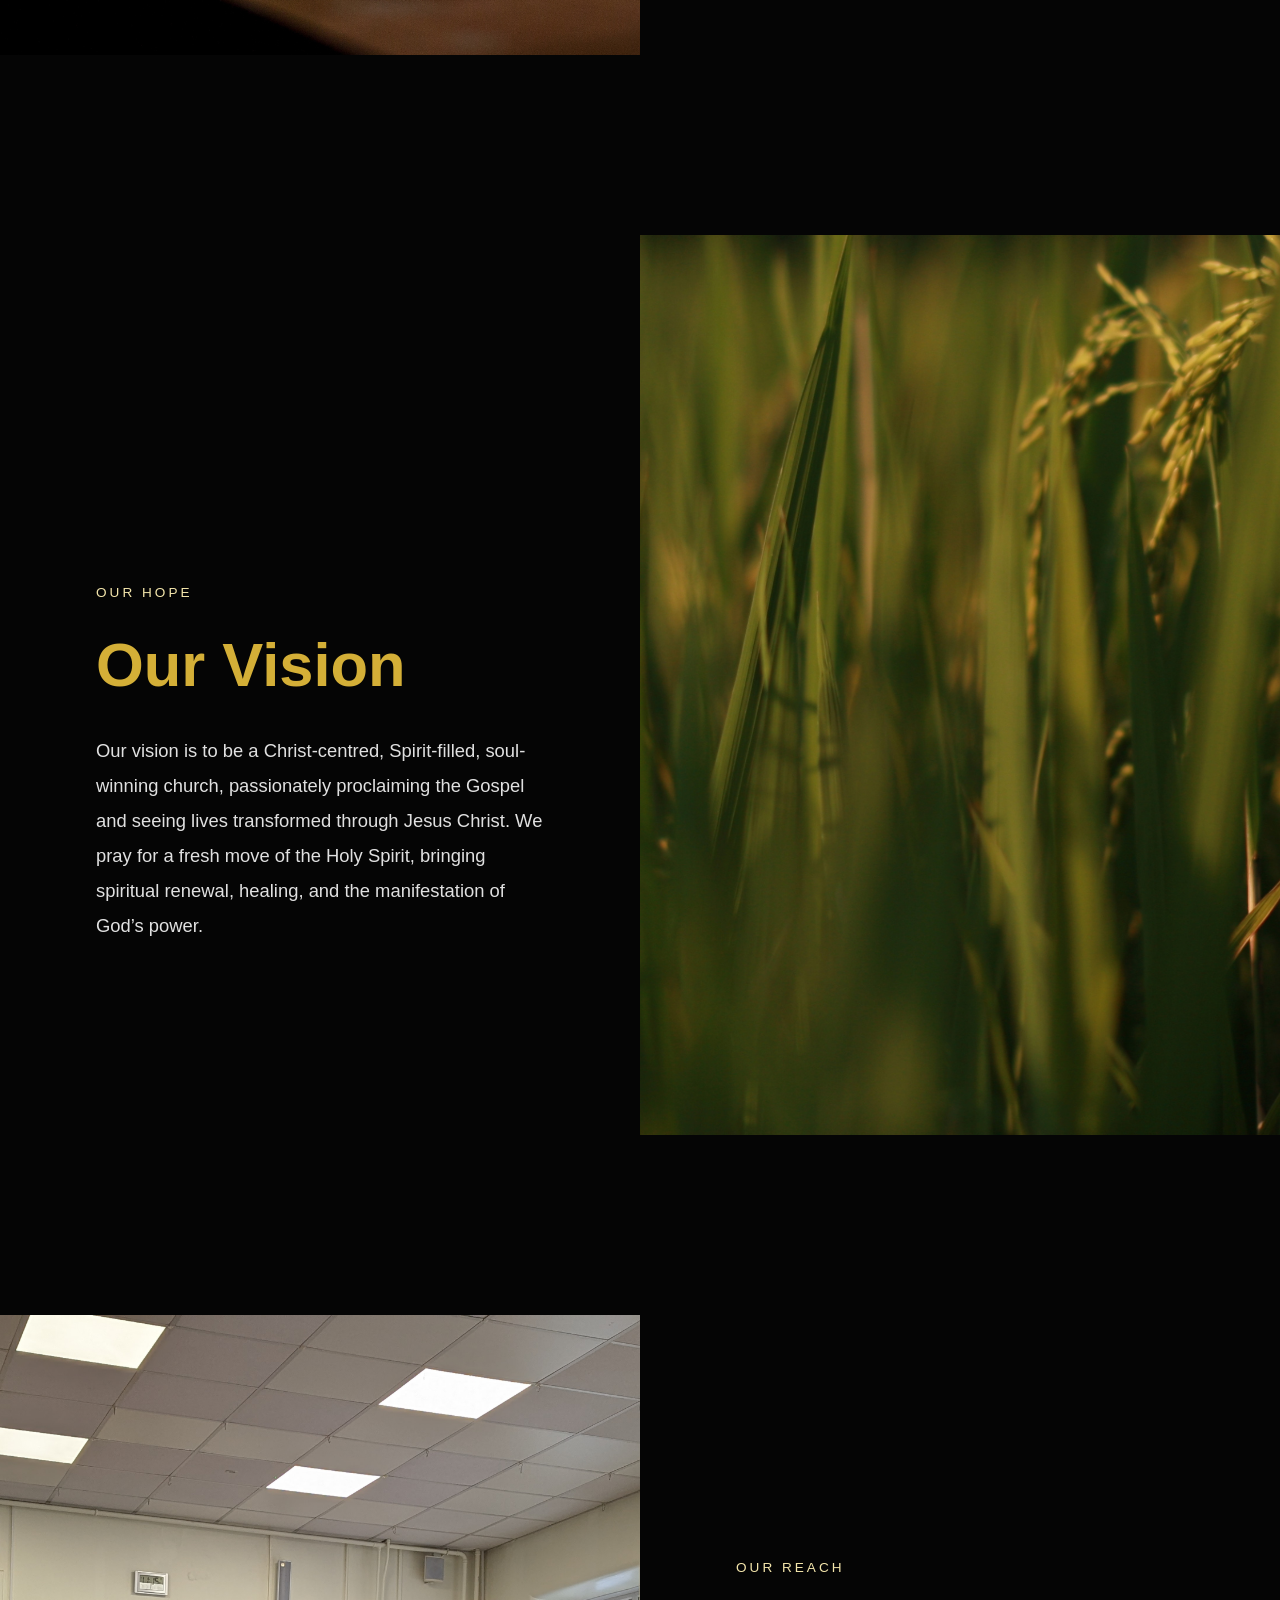
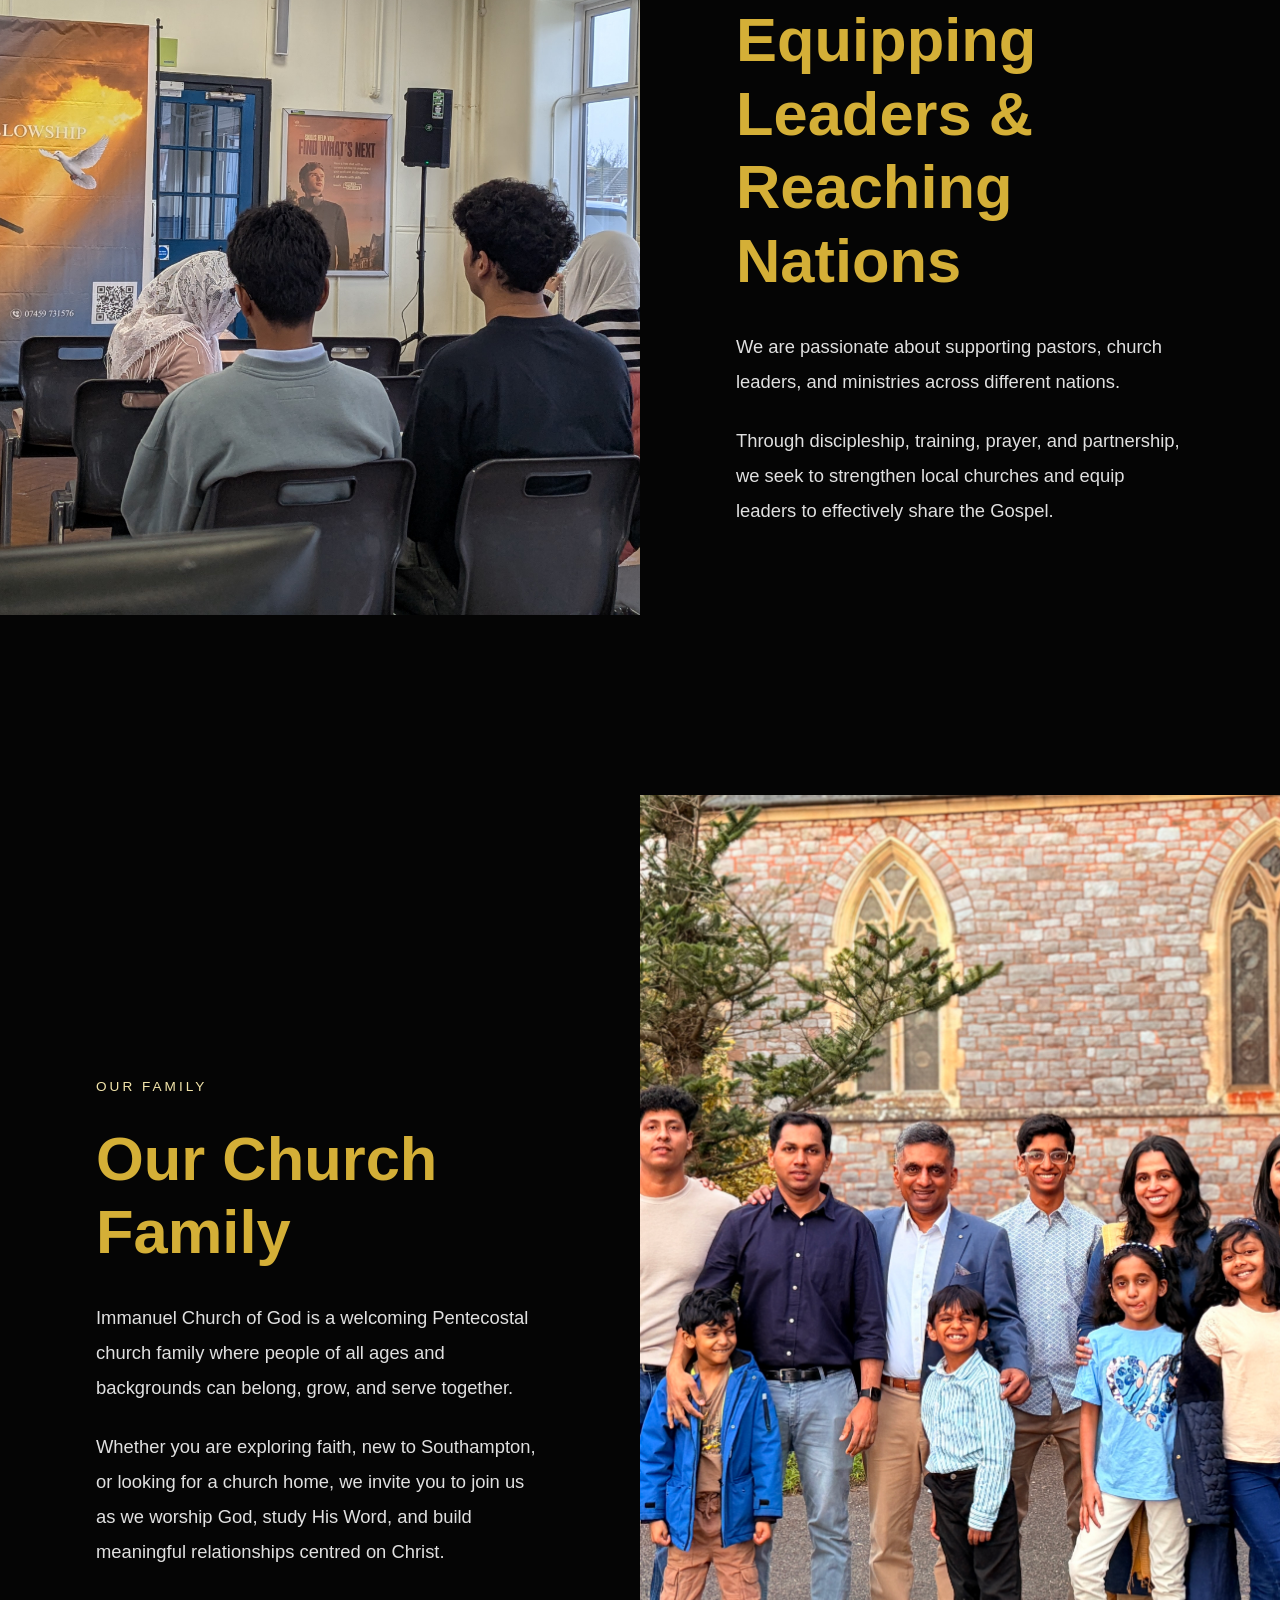
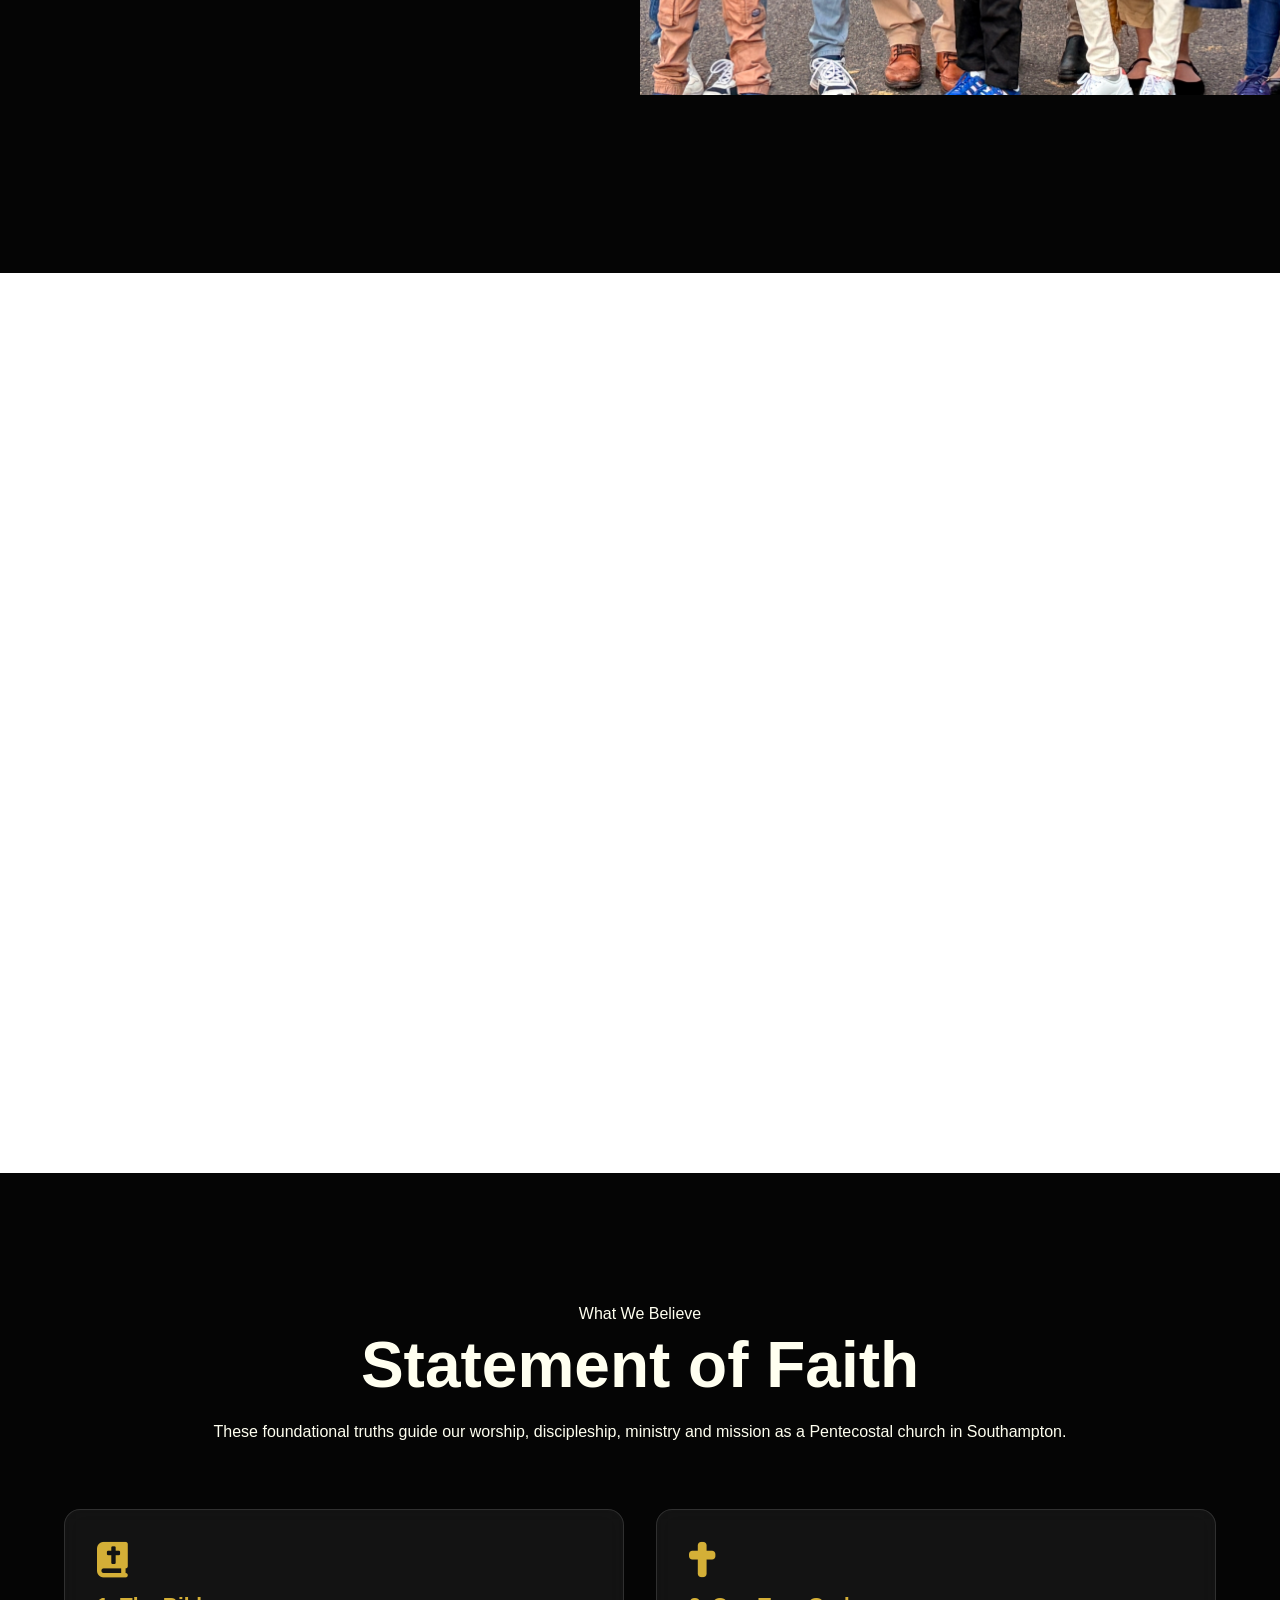
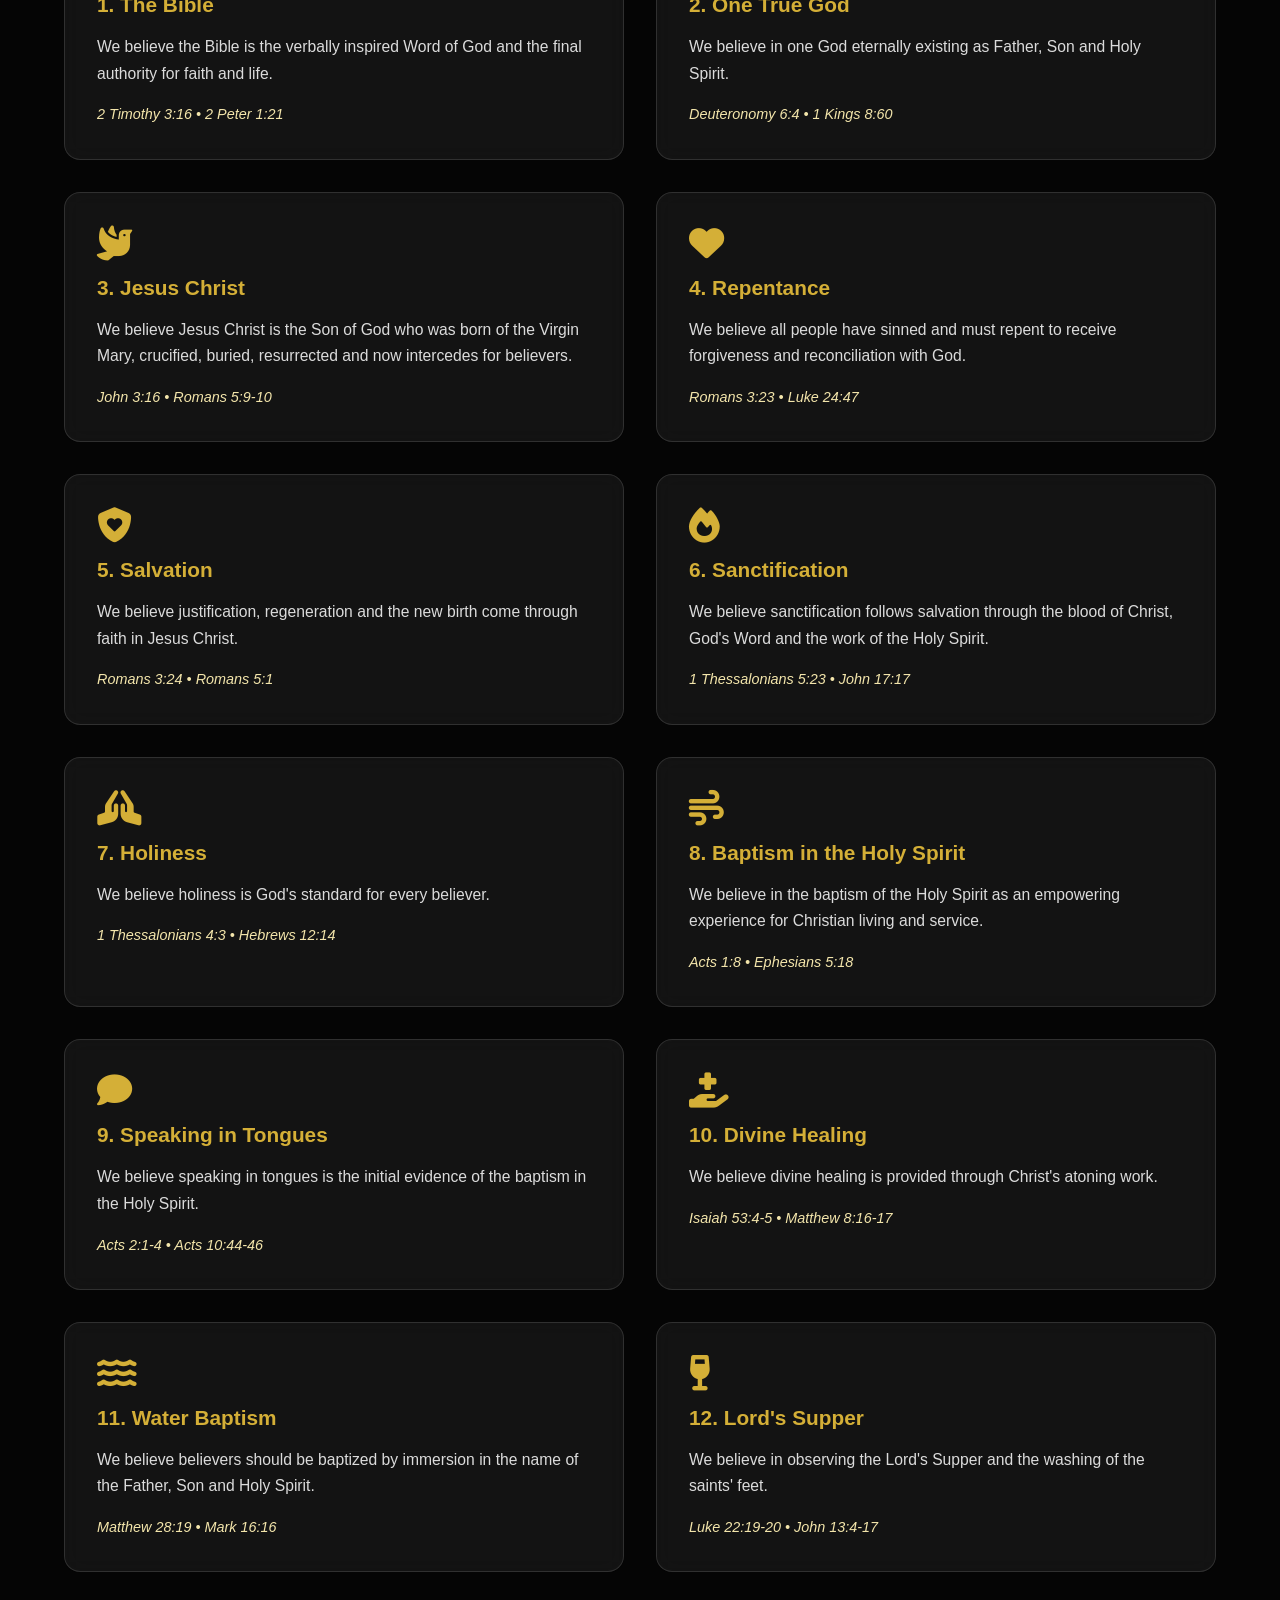
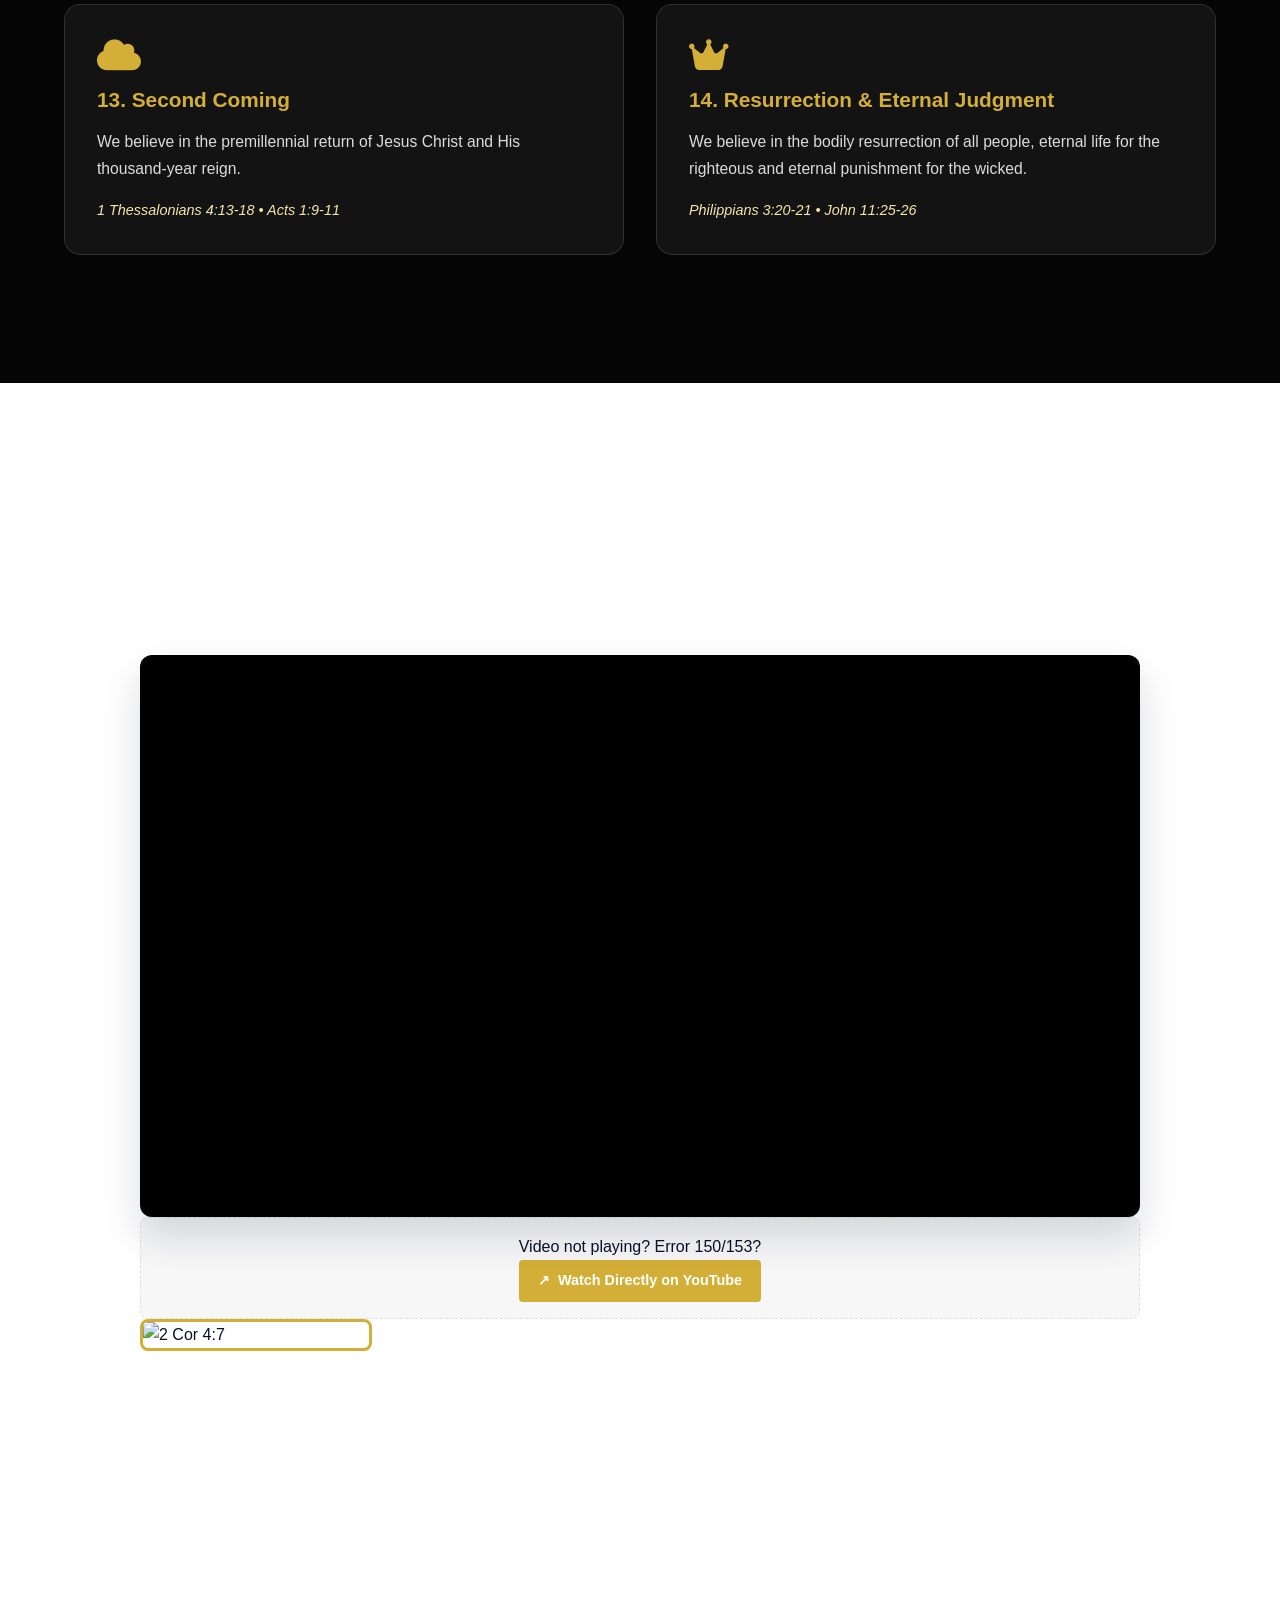
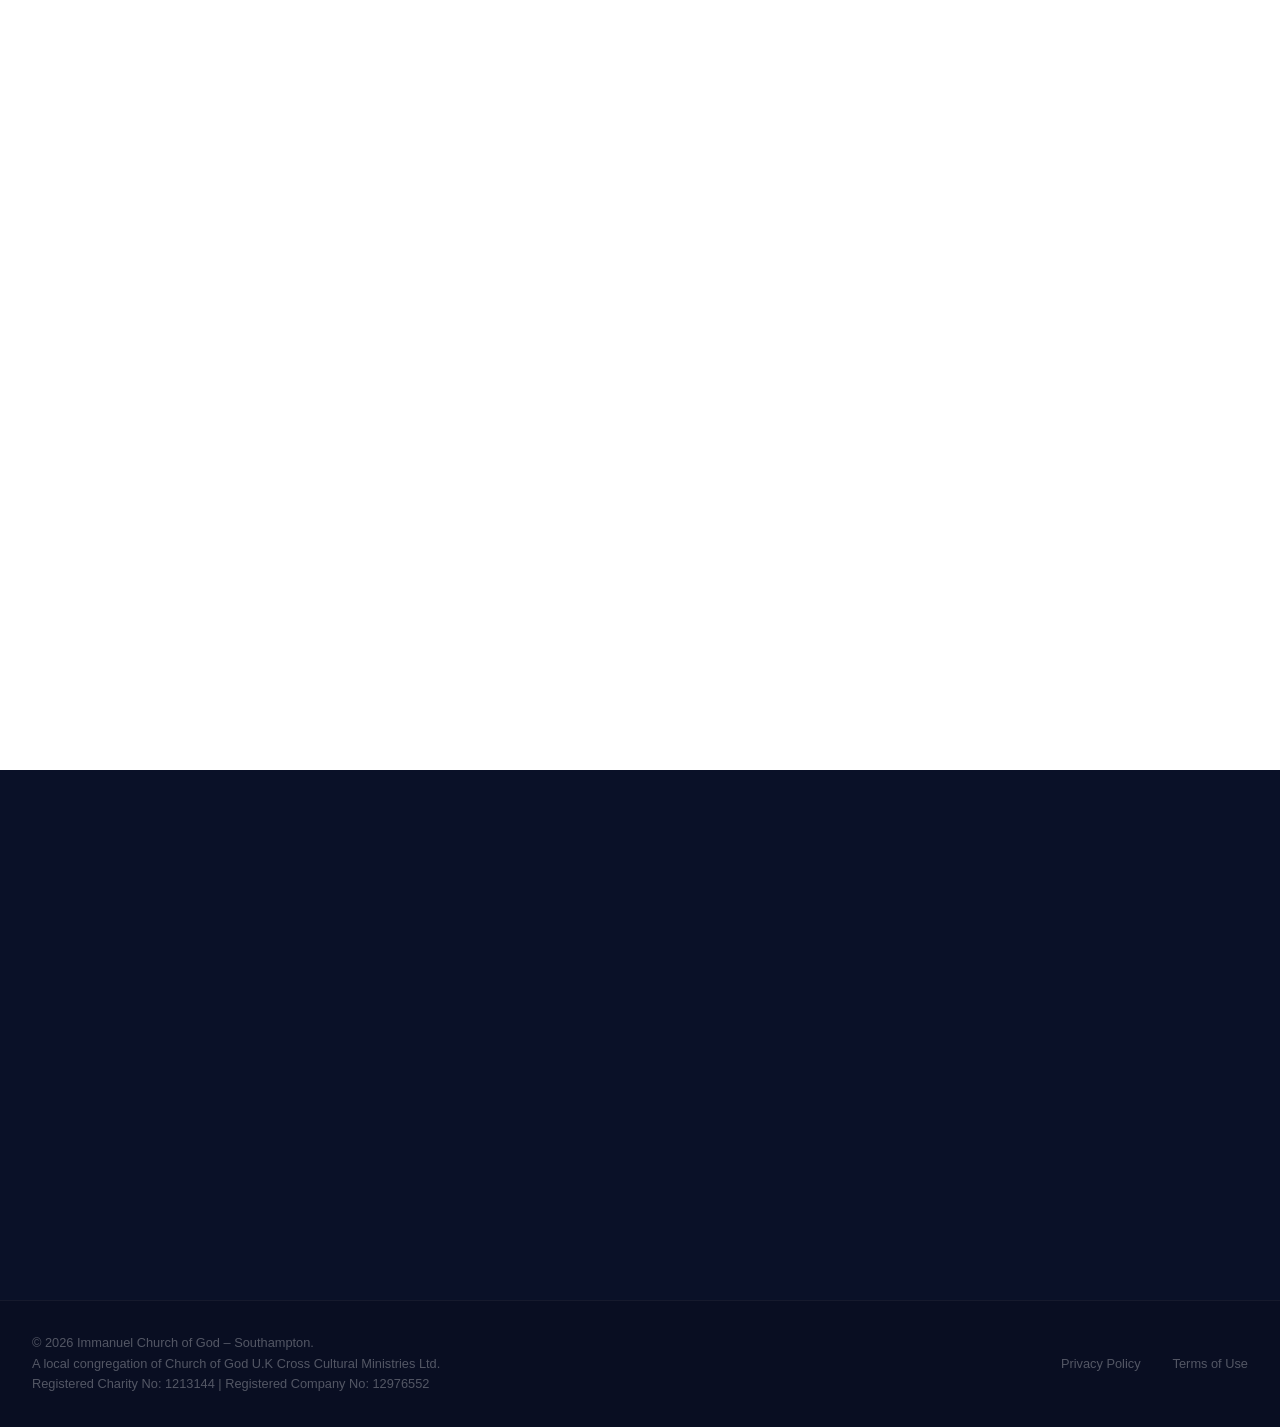
==== commit 5ee9d383: "change to href and links" ====
--- a/index.html
+++ b/index.html
@@ -8,7 +8,9 @@
     <title>Pentecostal Church Southampton | Malayalam Pentecostal Church Southampton | Immanuel Church of God</title>
 
     <meta name="description"
-          content="A Christ centred Malayalam Pentecostal church serving Southampton, Shirley, Totton, Freemantle, Romsey, West End, Hedge End and surrounding Hampshire communities through worship, prayer, Bible teaching and Christian fellowship.">
+          content="Immanuel Church of God is a Christ-centred Pentecostal church in Southampton, welcoming Malayalam-speaking and English-speaking families and visitors. We gather every Sunday at Regents Park Community College for worship, prayer, Bible teaching and Christian fellowship.">
+
+        <link rel="canonical" href="https://icfsouthampton.org/">
 
     <!-- Church Schema -->
     <script type="application/ld+json">
@@ -97,14 +99,13 @@
                 <ul class="nav-links">
                     <li><a href="#hero" class="active">Home</a></li>
                     <li><a href="#welcome">Welcome</a></li>
-                    <li><a href="#about">About</a></li>
+                    <li><a href="#about">About Our Church</a></li>
                     <li><a href="#faith">Faith</a></li>
+                    <li><a href="#contact">Plan Your Visit</a></li>
                     <li><a href="#childrens-ministry">Children</a></li>
                     <li><a href="#special-meetings">Special Meetings</a></li>
                     <li><a href="#lords-supper">Lord's Supper</a></li>
                     <li><a href="#fasting-prayer">Fasting Prayer</a></li>
-                    <li><a href="#upcoming-meetings">Upcoming</a></li>
-                    <li><a href="#contact">Contact</a></li>
                 </ul>
             </nav>
             <button class="mobile-menu-btn" aria-label="Toggle Menu">
@@ -575,7 +576,7 @@
             <div class="hero-bg-image"></div>
             <div class="hero-overlay-gradient"></div>
             <!-- Large Typography shown when Fullscreen -->
-            <h1 class="hero-large-text">We're here for you.</h1>
+            <h2 class="hero-large-text">We're here for you.</h2>
 
             <!-- Small Tile Content shown when Shrunk -->
             <div class="tile-content hero-small-content">
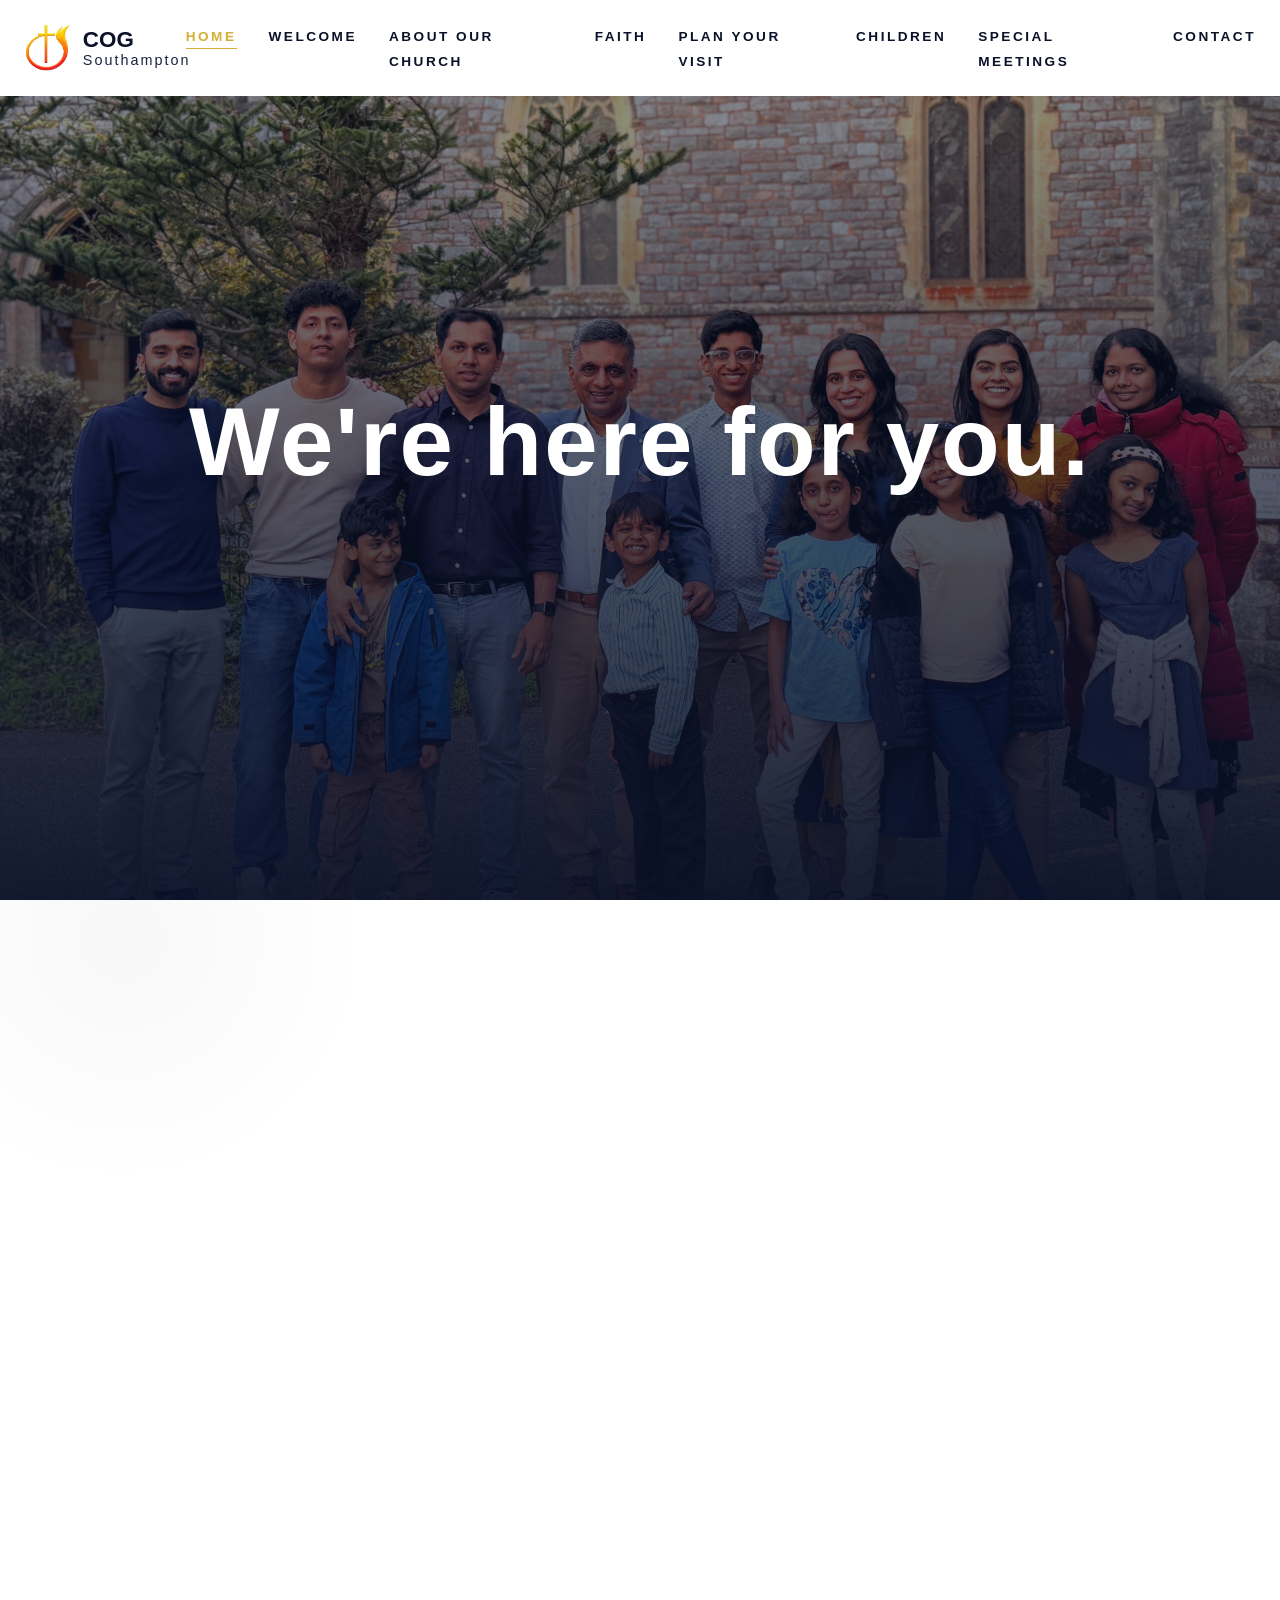
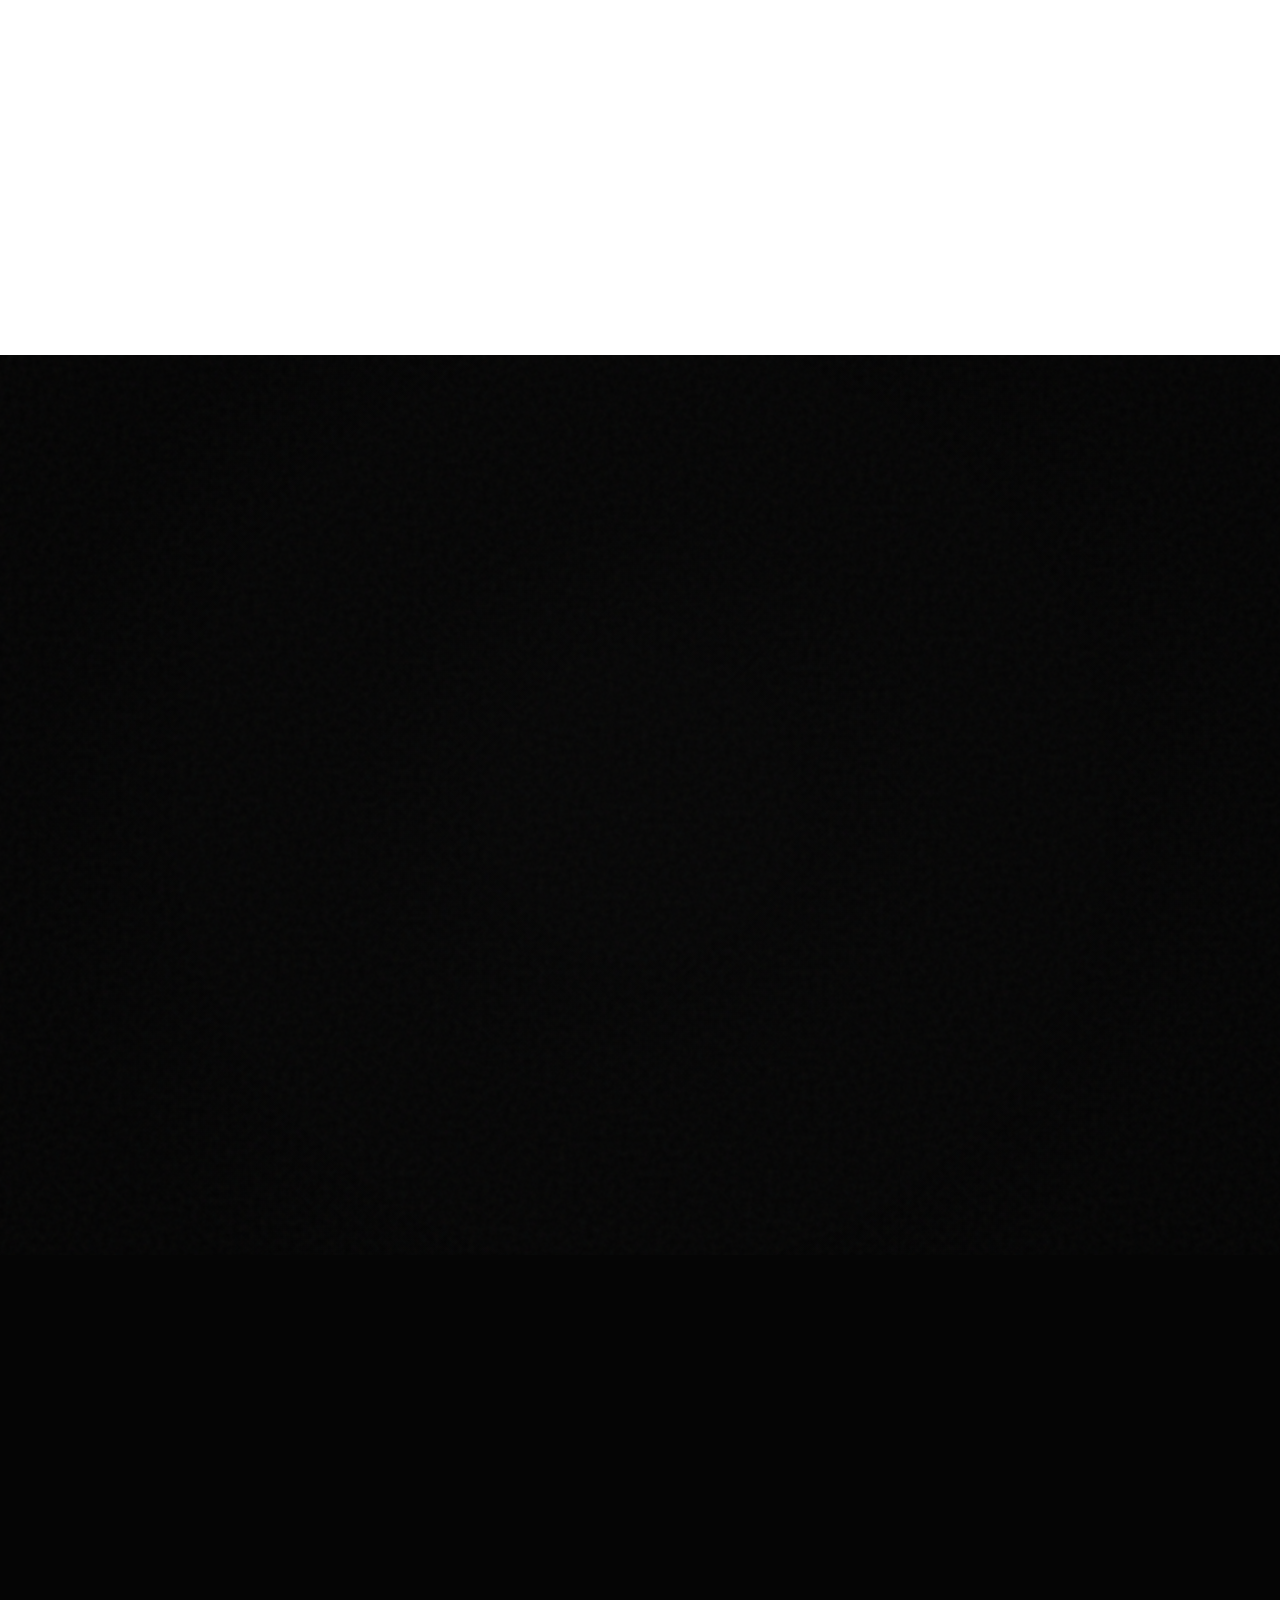
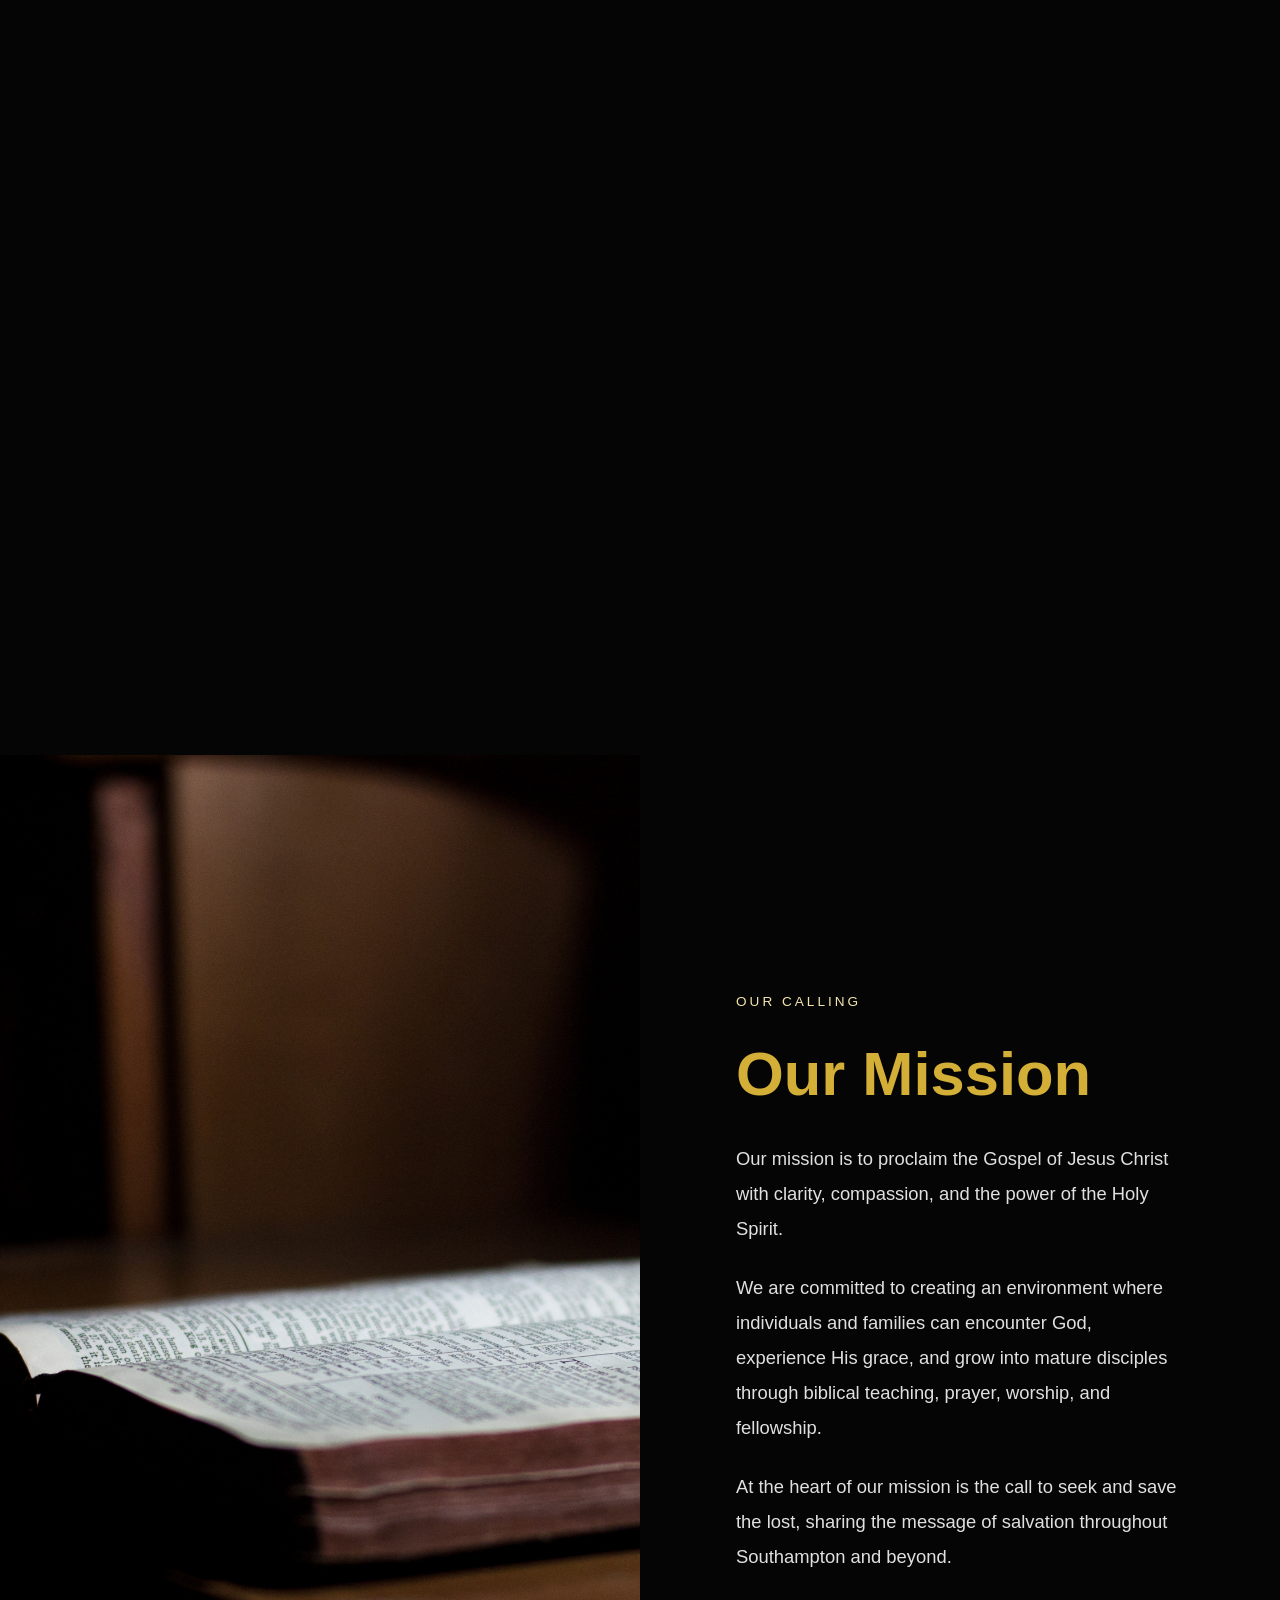
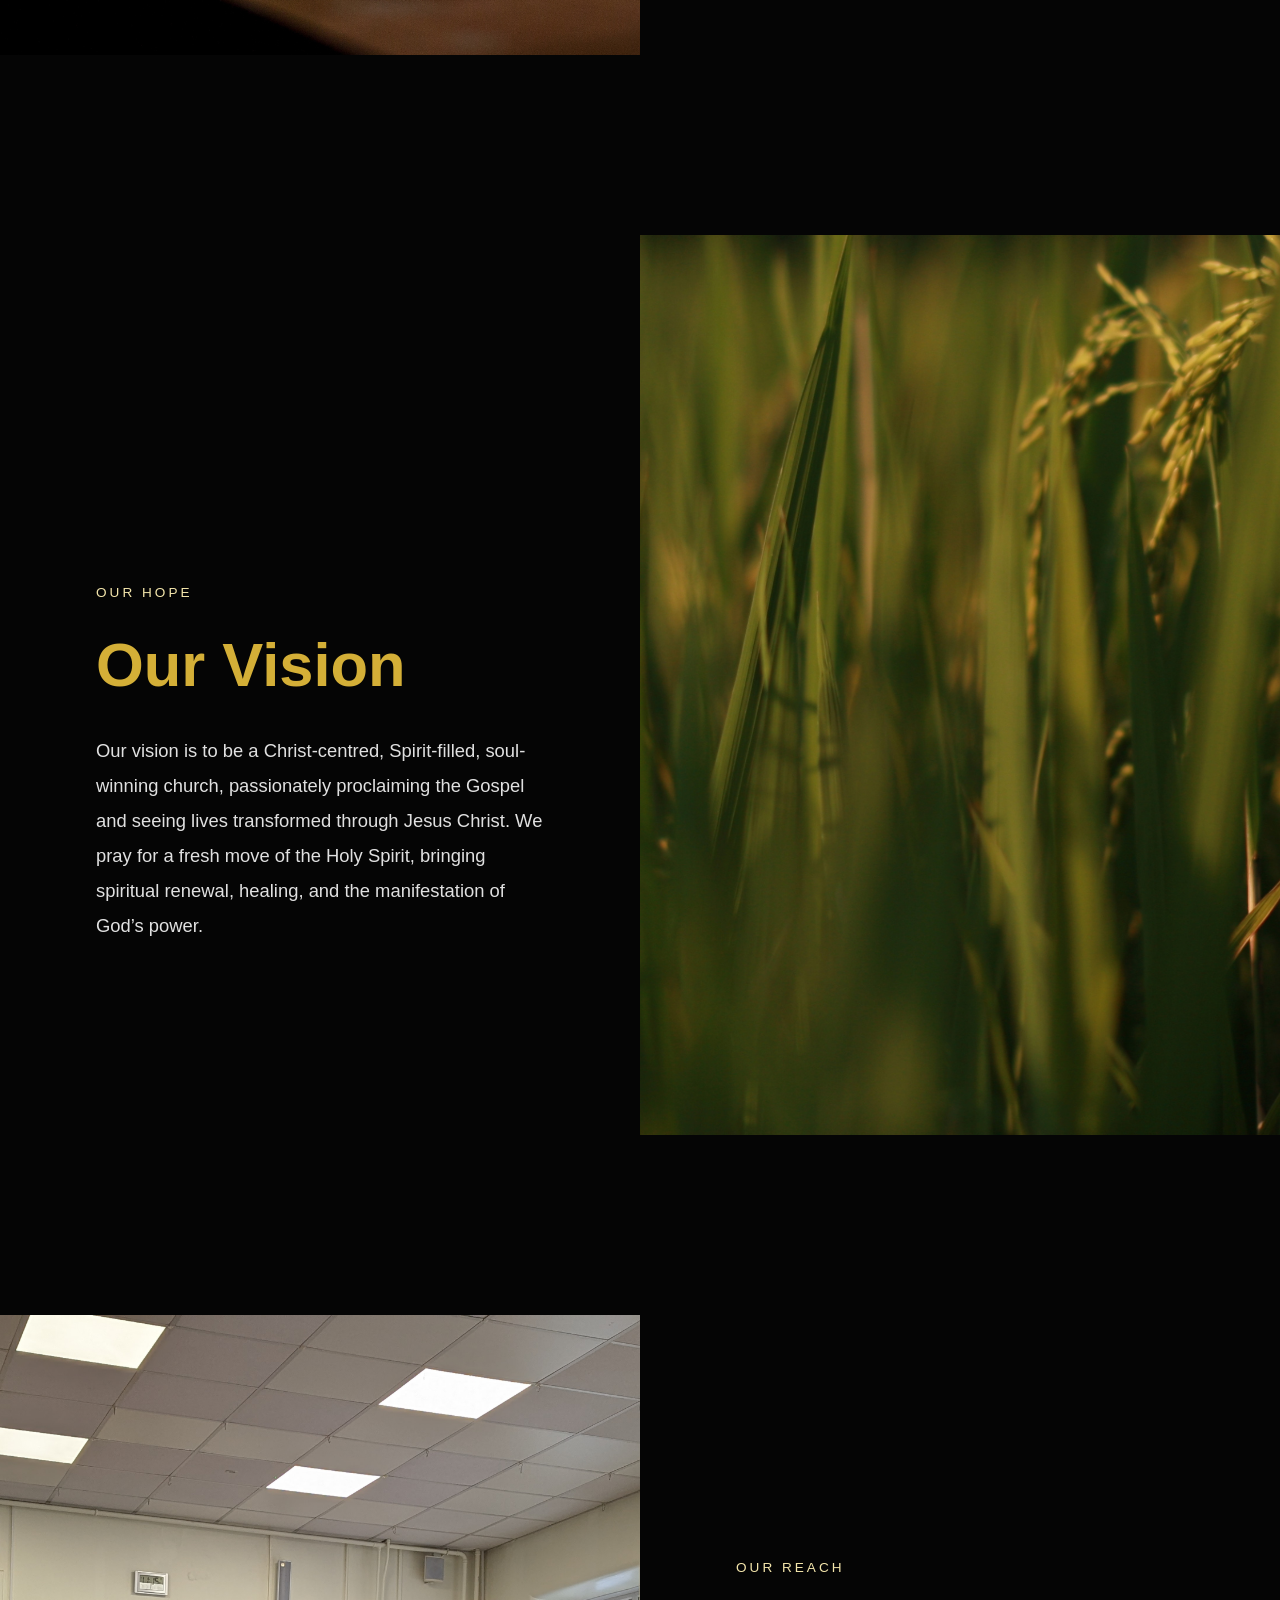
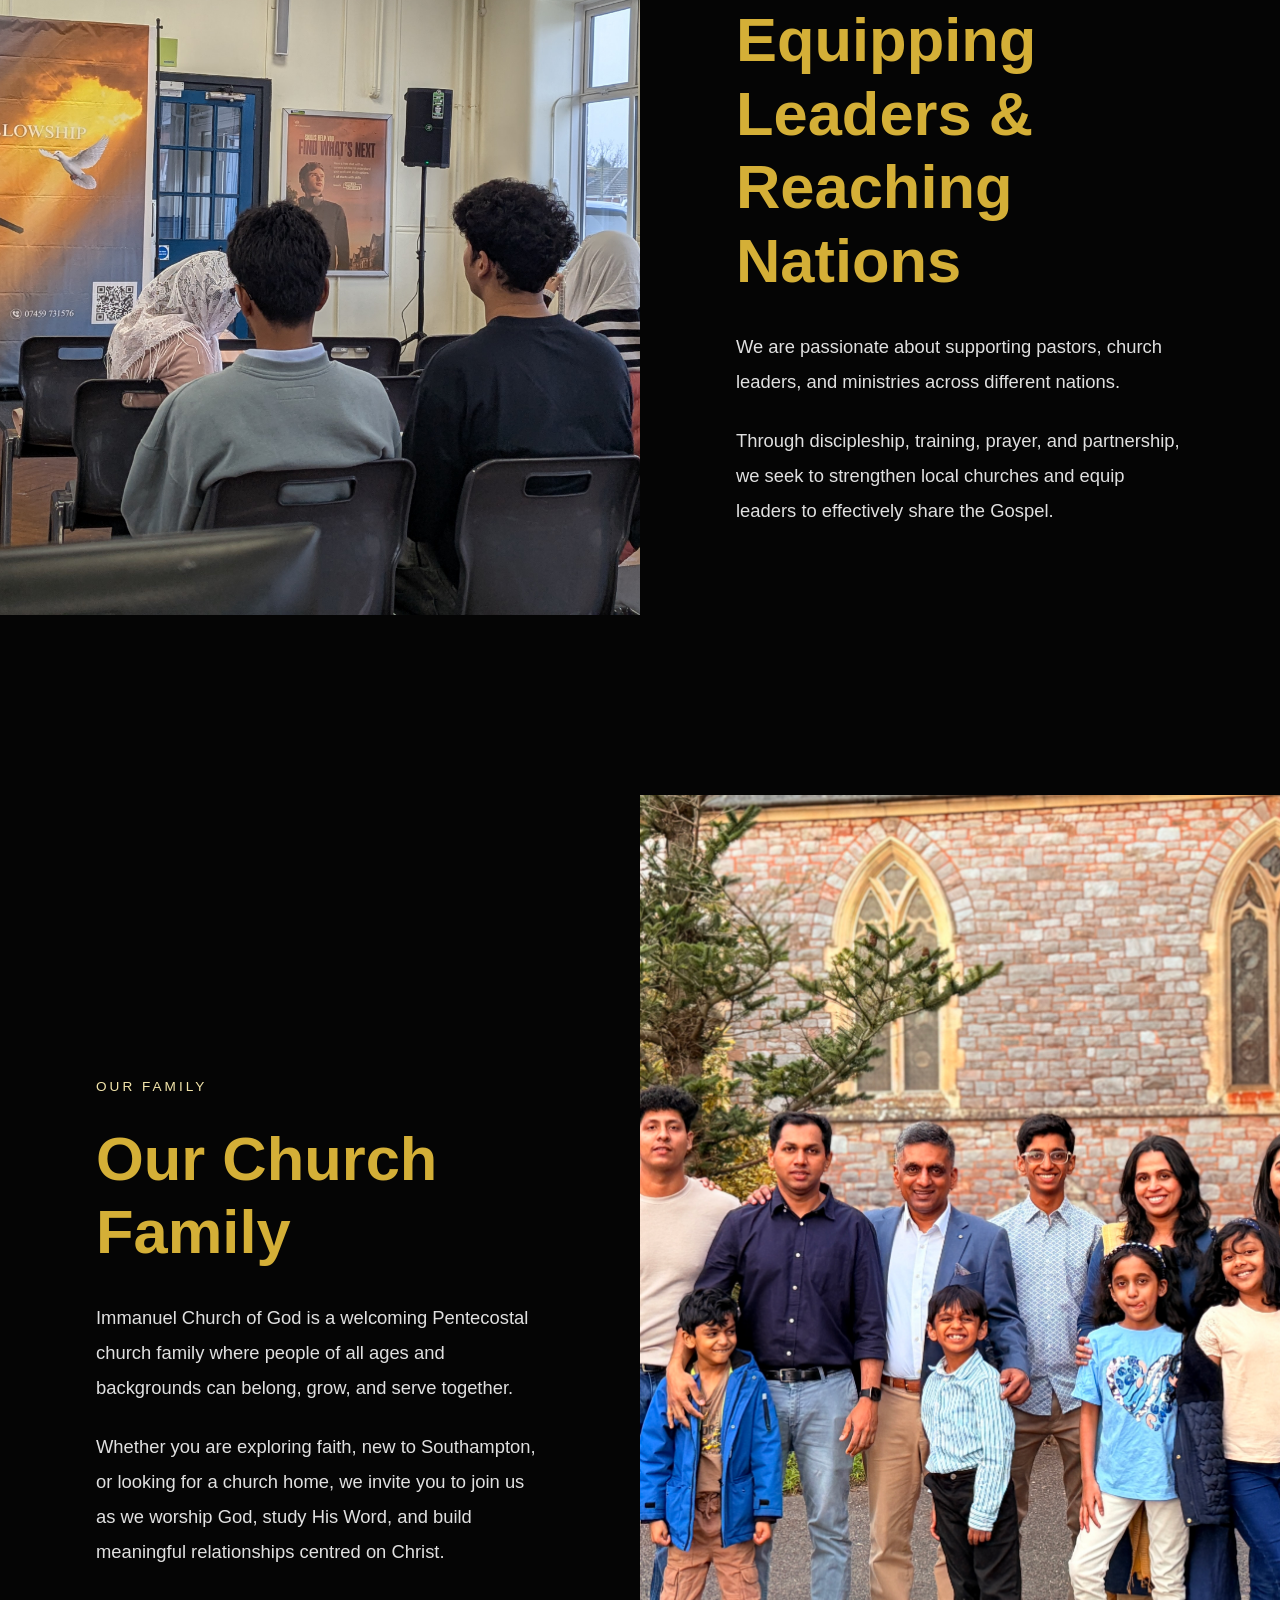
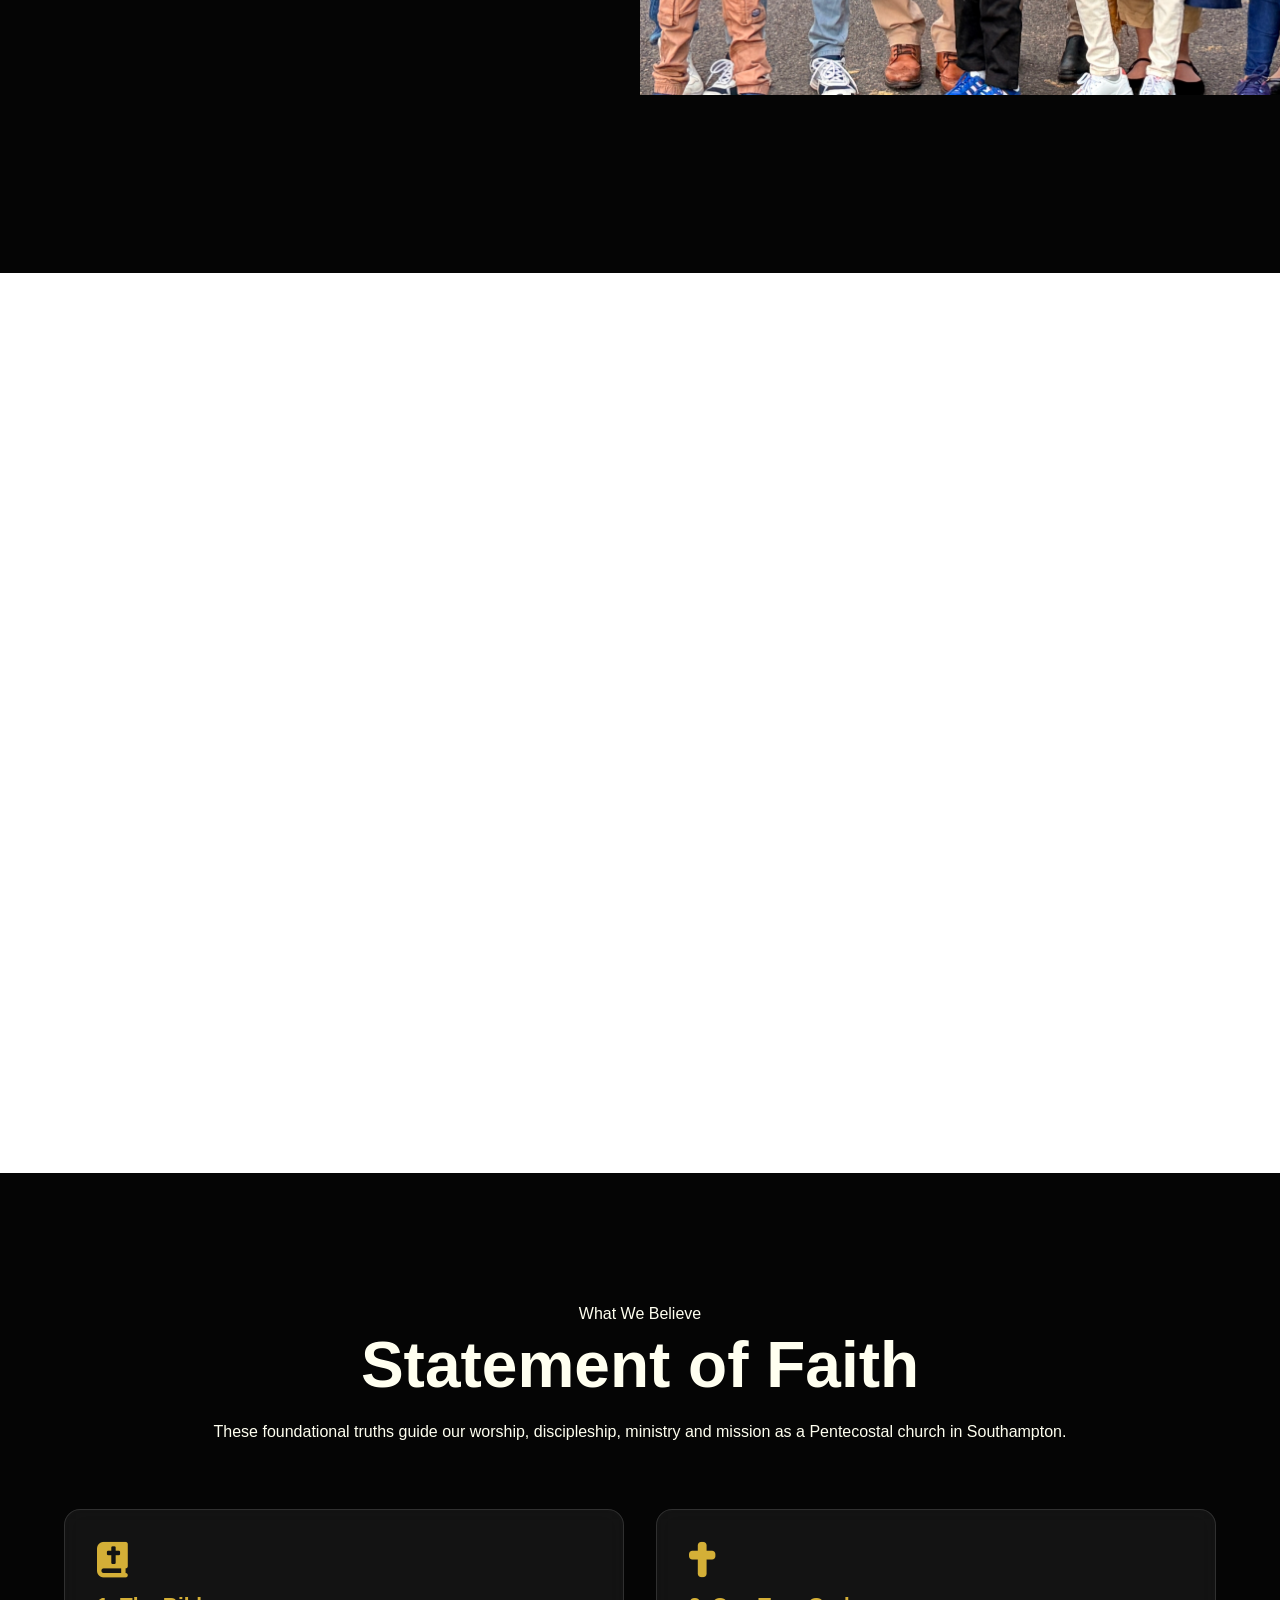
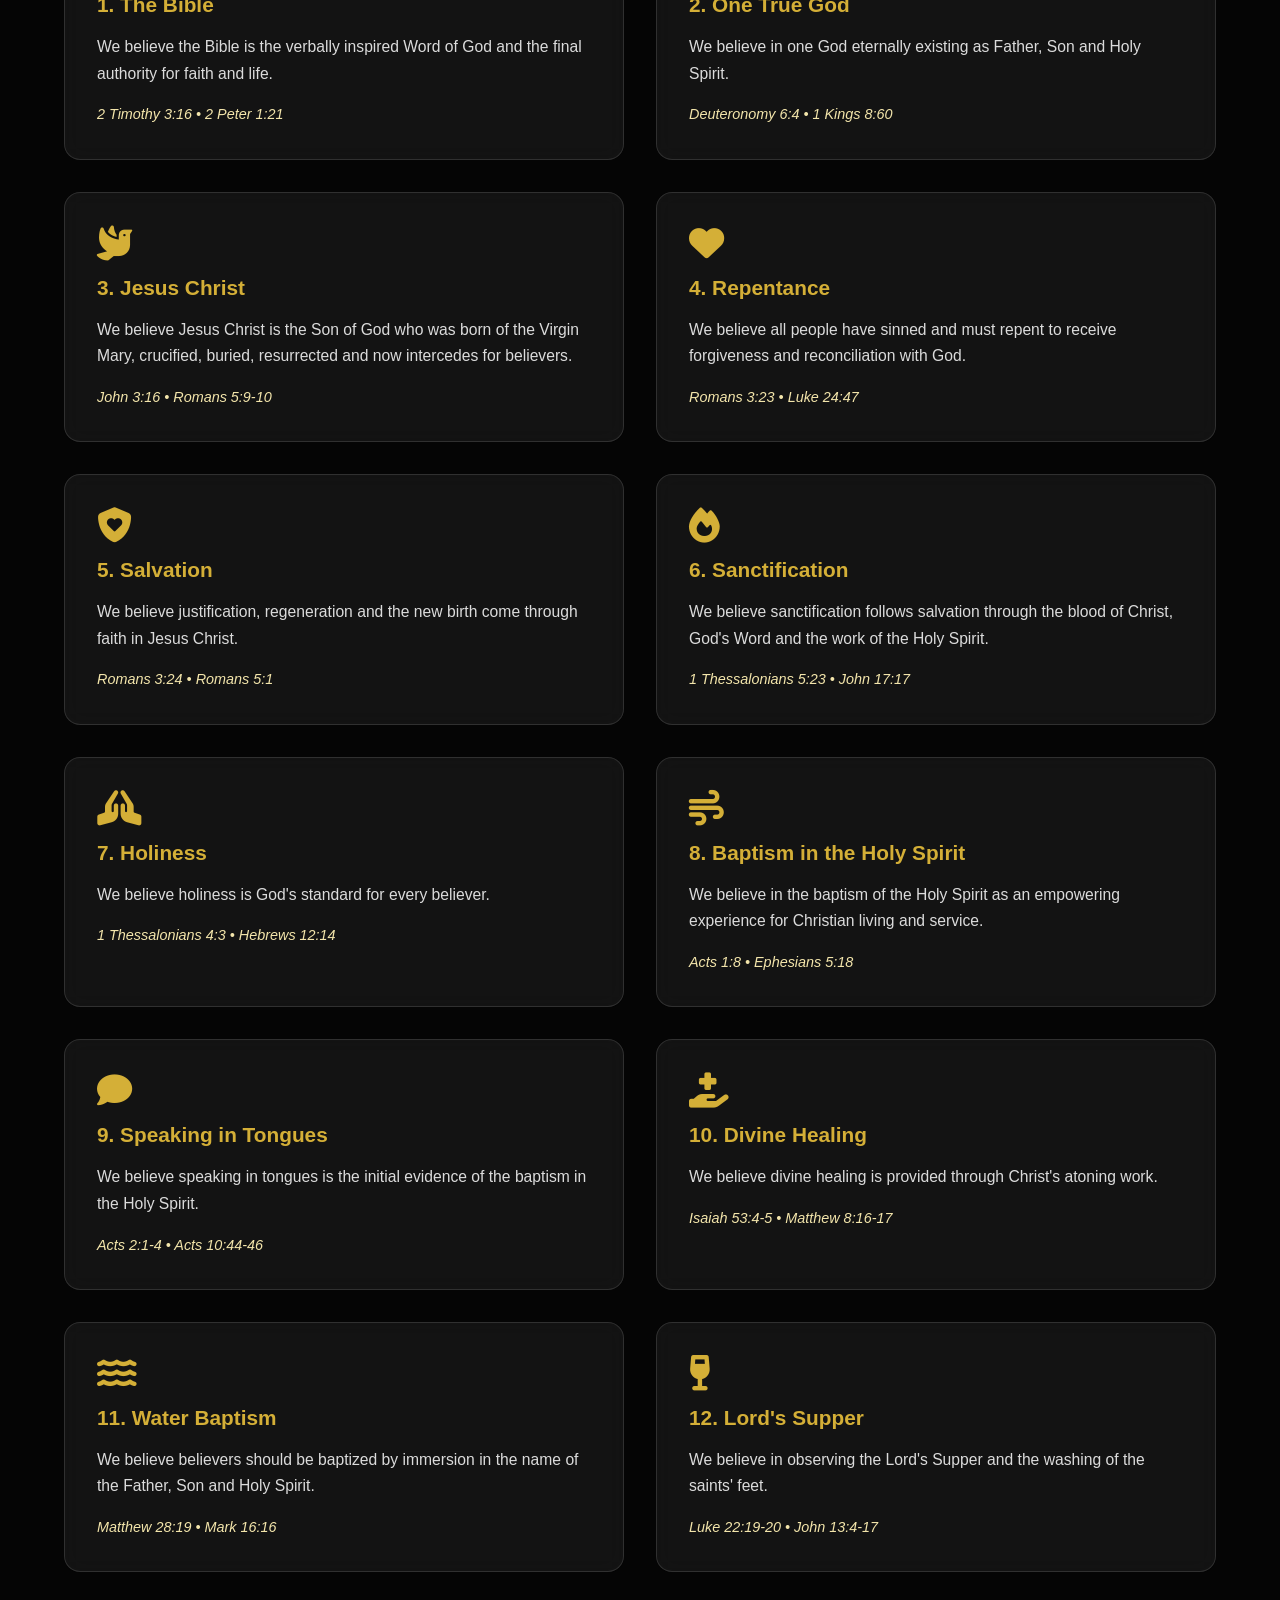
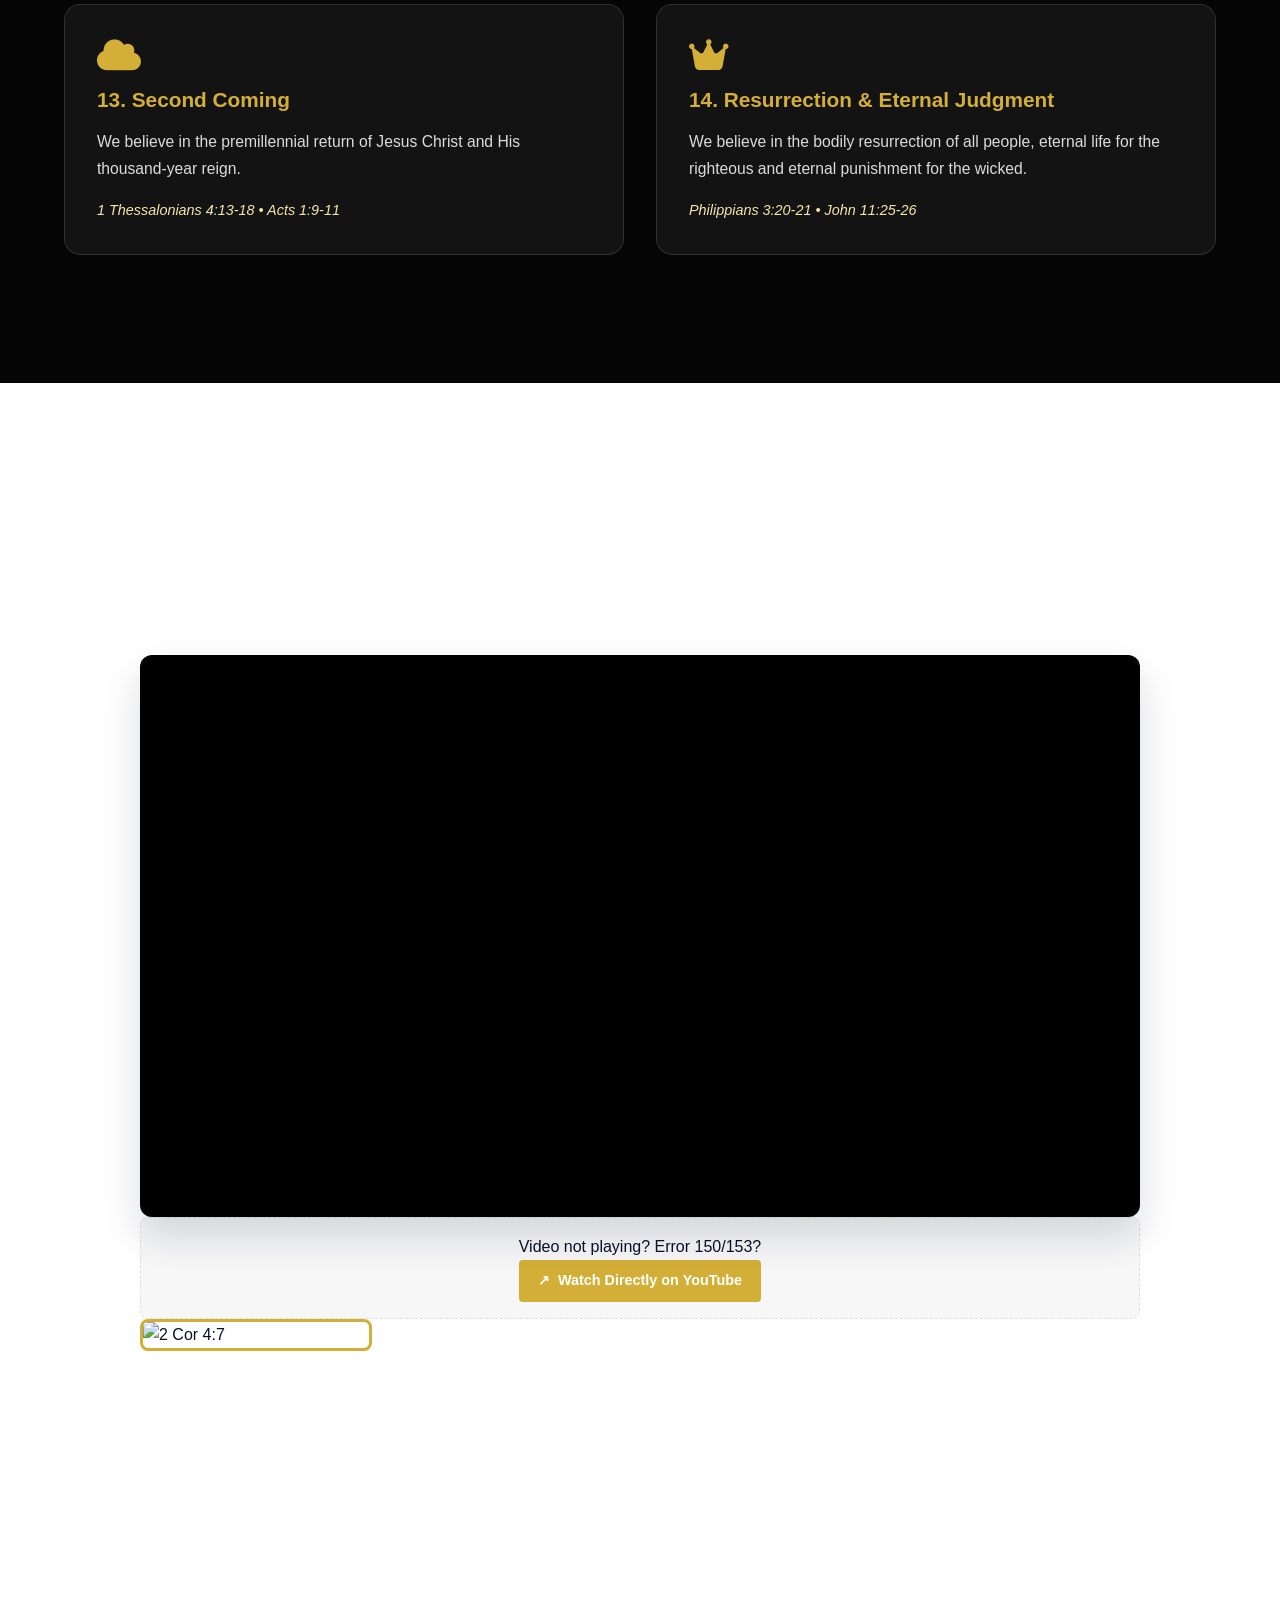
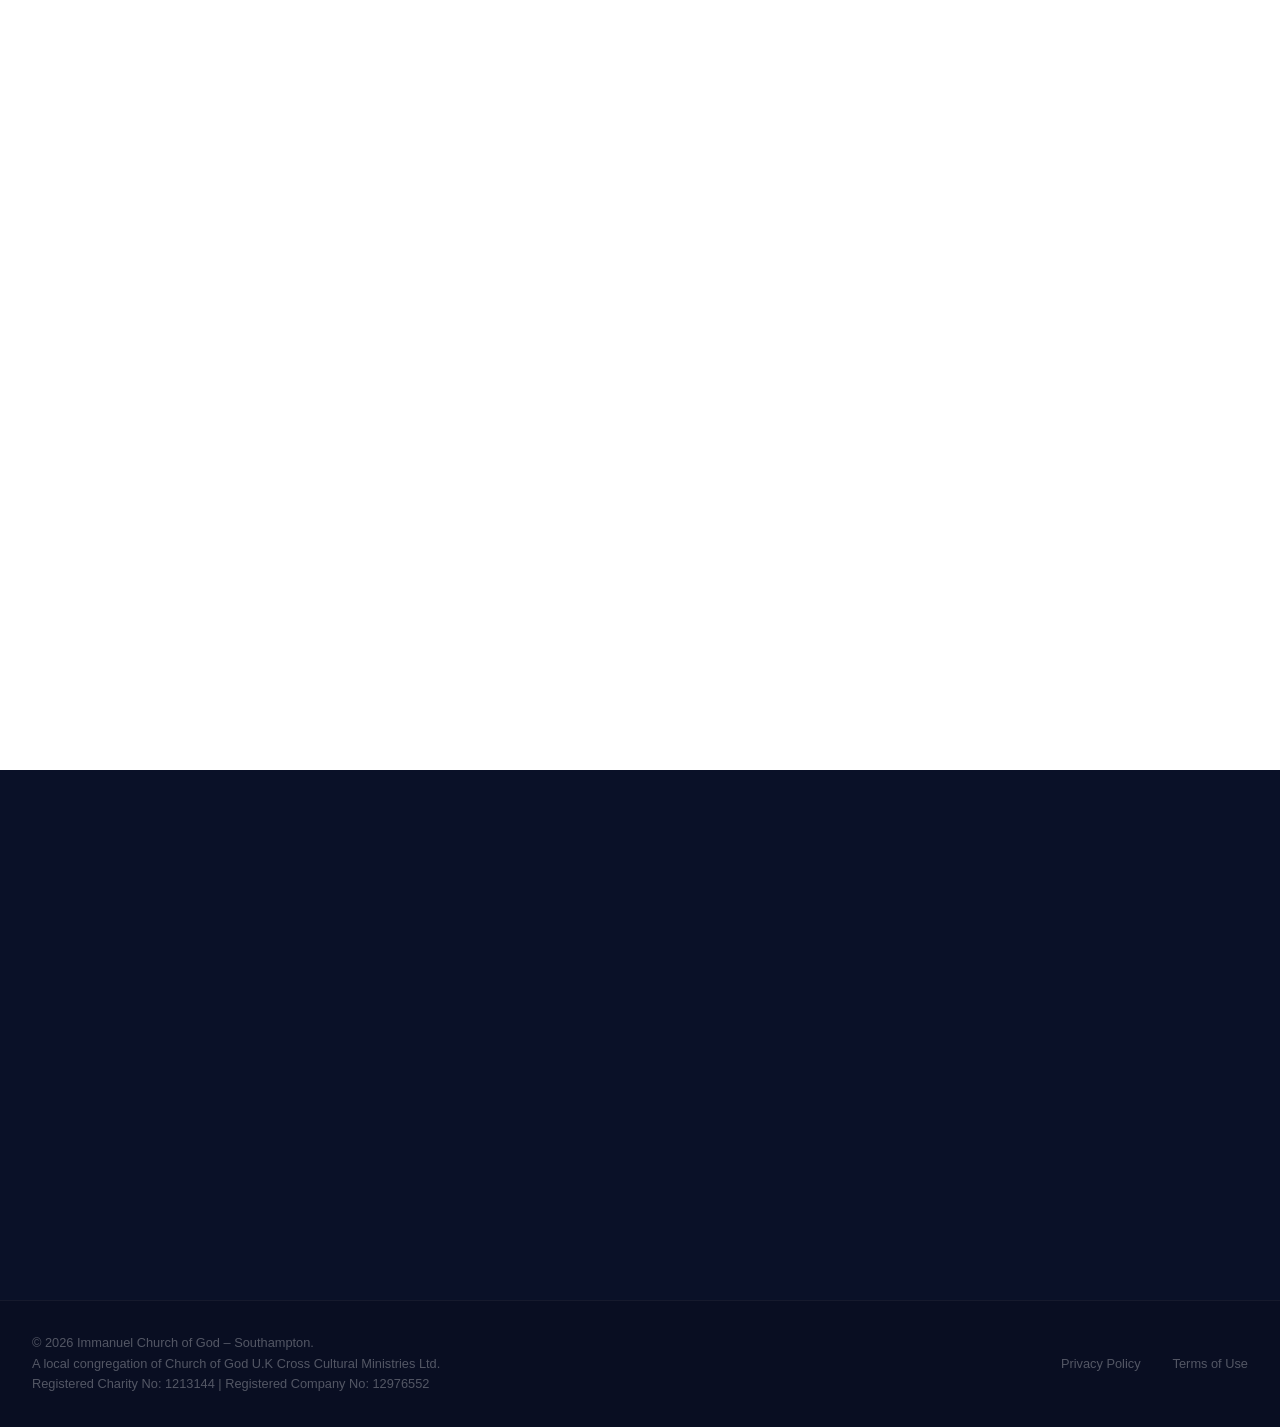
==== commit b0c5e2d3: "change to href and links" ====
--- a/index.html
+++ b/index.html
@@ -104,8 +104,8 @@
                     <li><a href="#contact">Plan Your Visit</a></li>
                     <li><a href="#childrens-ministry">Children</a></li>
                     <li><a href="#special-meetings">Special Meetings</a></li>
-                    <li><a href="#lords-supper">Lord's Supper</a></li>
-                    <li><a href="#fasting-prayer">Fasting Prayer</a></li>
+                    <li><a href="#contact">Contact</a></li>
+
                 </ul>
             </nav>
             <button class="mobile-menu-btn" aria-label="Toggle Menu">
